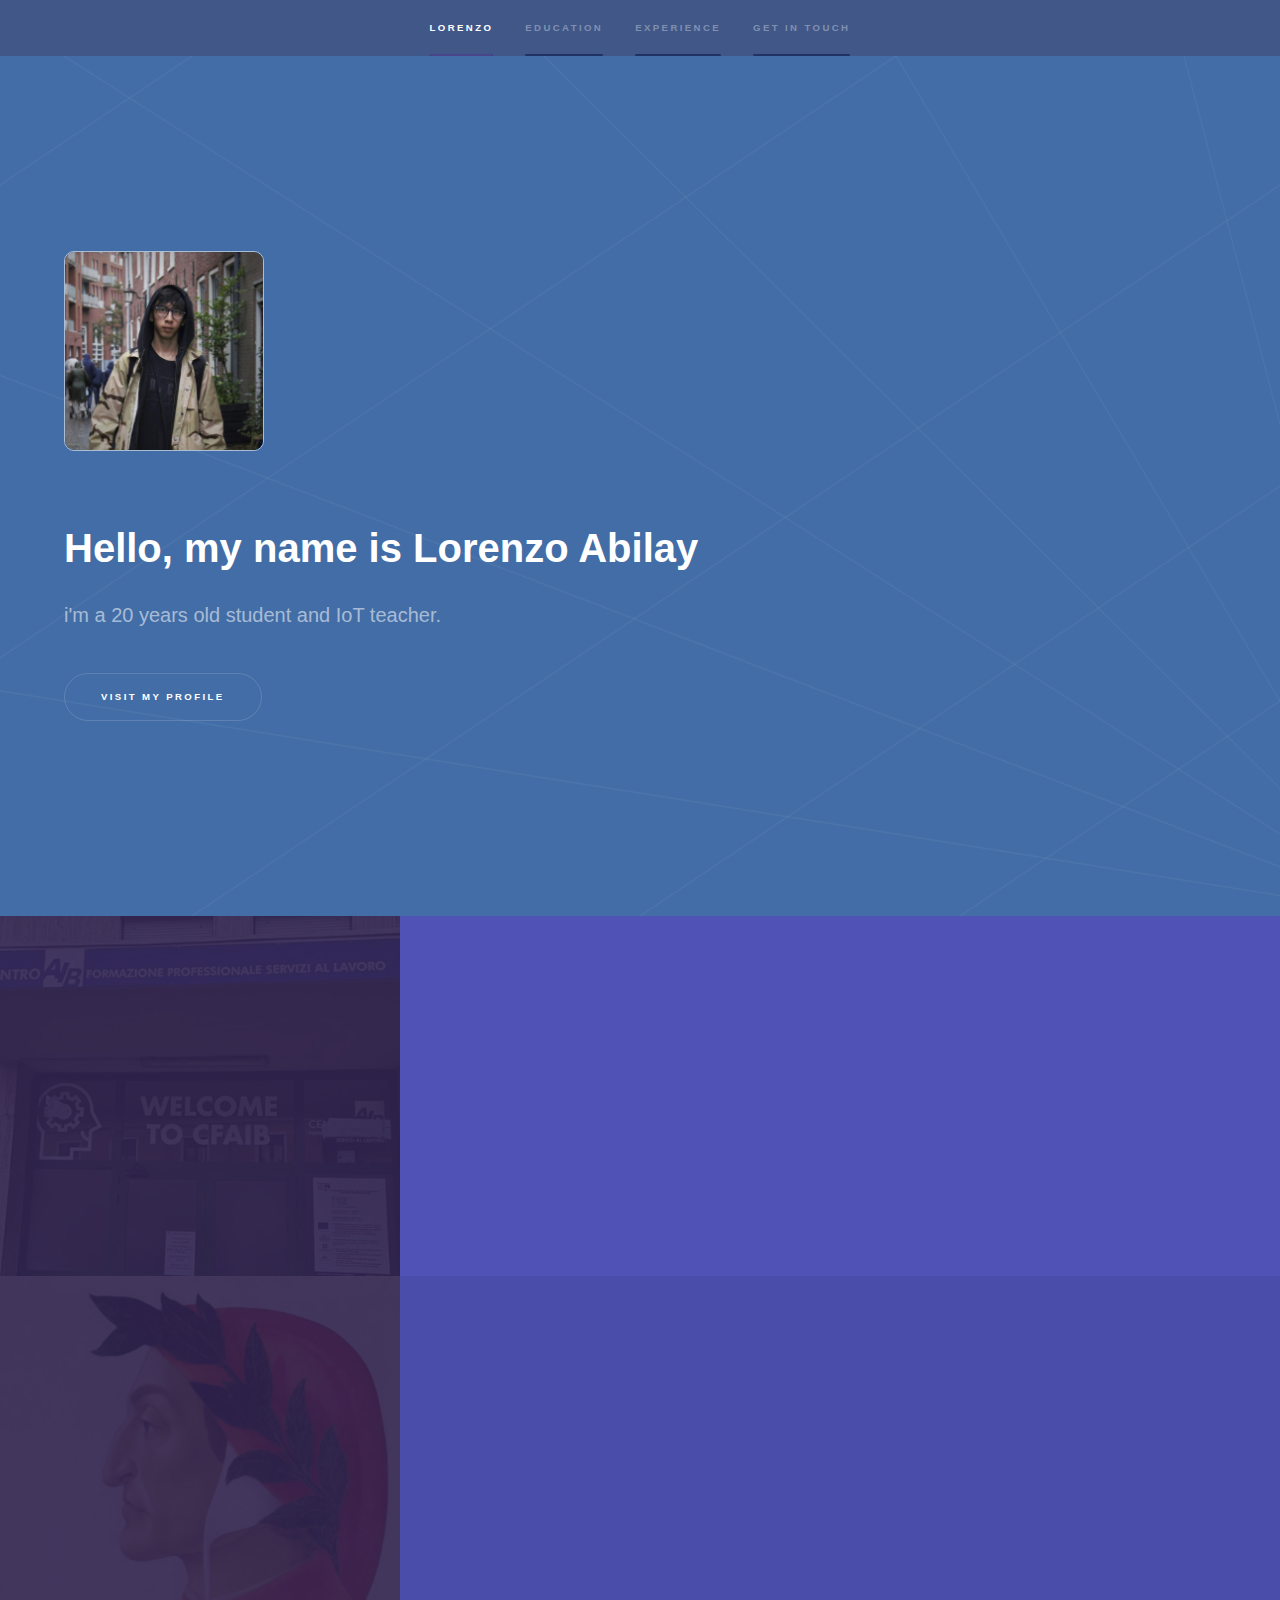
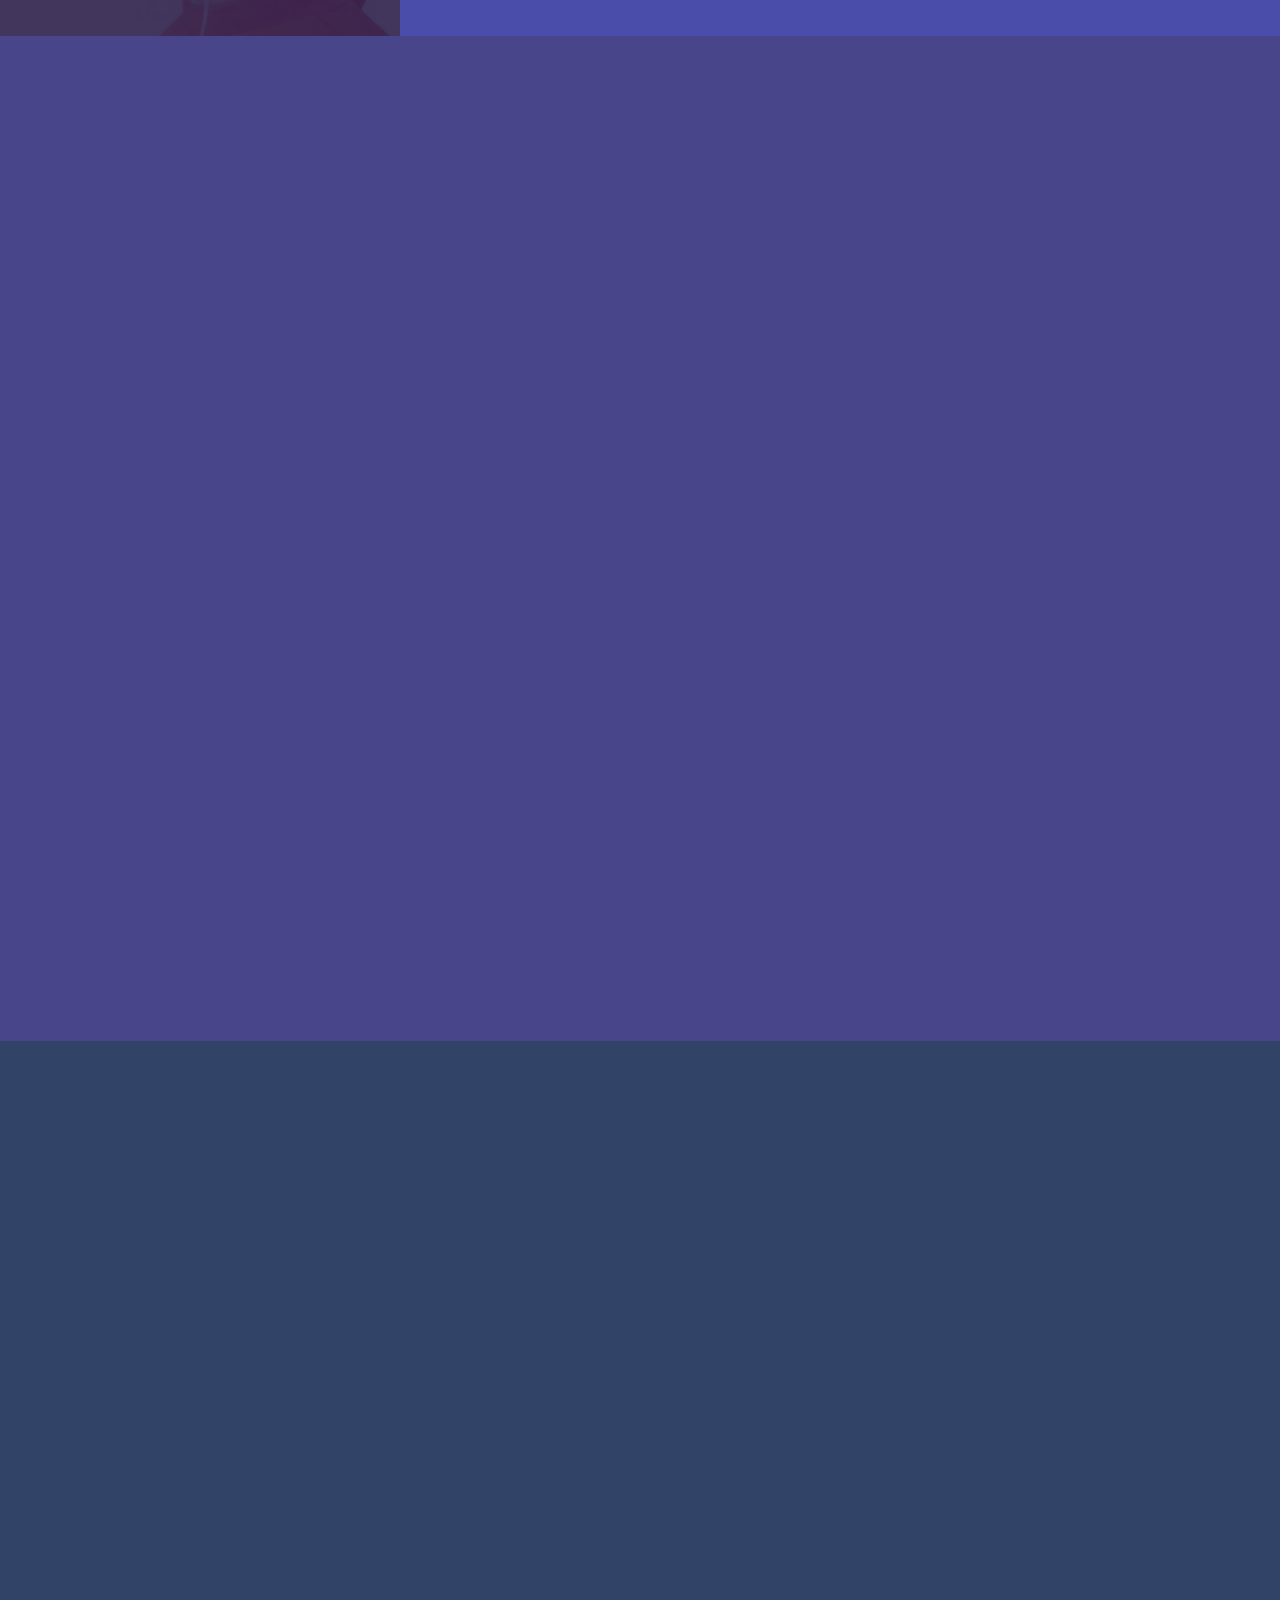
==== index.html @ 386b8bb3 "content & styling" ====
<!DOCTYPE HTML>
<!--
	Hyperspace by HTML5 UP
	html5up.net | @ajlkn
	Free for personal and commercial use under the CCA 3.0 license (html5up.net/license)
-->
<html>
	<head>
		<title>Portfolio - Lorenzo Abilay</title>
		<meta charset="utf-8" />
		<meta name="viewport" content="width=device-width, initial-scale=1, user-scalable=no" />
		<link rel="stylesheet" href="assets/css/main.css" />
		<noscript><link rel="stylesheet" href="assets/css/noscript.css" /></noscript>
	</head>
	<body class="is-preload">

		<!-- Sidebar -->
			<section id="sidebar">
				<div class="inner">
					<nav>
						<ul>
							<li><a href="#intro">lorenzo</a></li>
							<li><a href="#education">education</a></li>
							<li><a href="#experience">experience</a></li>
							<li><a href="#contact">Get in touch</a></li>
						</ul>
					</nav>
				</div>
			</section>

		<!-- Wrapper -->
			<div id="wrapper">

				<!-- Intro -->
					<section id="intro" class="wrapper style1 fullscreen fade-up">
						<div class="inner">
								<img id="propic"src="images/propic.jpg" alt="lorenzo-abilay-picture" height="200px"> 
							<h1>Hello, my name is Lorenzo Abilay</h1>
							<p>i'm a 20 years old student and IoT teacher.</p>
							<ul class="actions">
								<li><a href="#education" class="button scrolly">visit my profile</a></li>
							</ul>
						</div>
					</section>

				<!-- One -->
					<section id="education" class="wrapper style2 spotlights">
						<section>
							<a href="http://www.cfaib.it/" class="image"><img id="aib" src="images/aib.jpg" alt="lorenzo-abilay-aib" data-position="center center" /></a>
							<div class="content">
								<div class="inner">
									<h1>Centro Formazione AIB</h1>
									<h2>2016 - 2019, Ome (BS)</h2>
									<p>3 + 1 Years. Electronics, AutoCAD/Inventor, PLC Siemens S7 & LOGO!, Movicon HMI, Arduino, 3D Printing, Home Automation (KNX), maintenance of IT systems, Pneumatics </p>
								</div>
							</div>
						</section>
						<section>
							<a href="https://istdantealighieri.it/brescia/" class="image"><img src="images/dante.jpg" alt="lorenzo-abilay-highschool-2" data-position="top center" /></a>
							<div class="content">
								<div class="inner">
									<h1>ITI Baracca</h1>
									<h2>2019 - 2020, Brescia (BS)</h2>
									<p>5th year necessary to achieve the High School Diploma in a private institute, such as Dante Alighieri Academy</p>
								</div>
							</div>
						</section>
					</section>

				<!-- Two -->
					<section id="experience" class="wrapper style3 fade-up">
						<div class="inner">
							<h2>Working Experiences</h2>
							<p>I worked in multiple companies in the Industrial Automation field as an Intern. </p>
							<div class="features">
								<section id="exp-doss" >
									<div class="content">
										<div class="inner">
											<h1><a href="https://www.doss.it/en/">DOSS Visual Solutions</a></h1>
											<h3>October 2017 - Jaunary 2018, Erbusco (BS)</h3>
											<p>Visual Inspecting Machine wiring and first boot, VB6 coding, OMRON PLC Programming, Electric CAD Design</p>
										</div>
									</div>
								</section>
								<section>
									<div class="content">
										<div class="inner">
											<h1><a href="http://www.mizarautomazioni.it/index.html">Mizar Automazioni</a></h1>
											<h3>March 2019 - May 2019, Cazzago San Martino (BS)</h3>
											<p>Electric cabinet wiring, Electric CAD Design (SPAC), Siemens S7 Programming, FANUC NC First Configuration, Nunmeric Control and Electronic Assistance in Brescia</p>
										</div>
									</div>
								</section>
								<section>
									<div class="content">
										<div class="inner">
											<h1><a href="https://www.digitaluniversitas.com/the-mechanical-department/">Digital Universitas <br>Mechanical Department</a></h1>
											<h3>April 2021 - November 2021, Flero (BS)</h3>
											<p>Digital Transformation in the Mechanical Industry: ISO Programming, Presetting EZSet & Hoffmann, CMM Hexagon, Hoffmann CM, Hexagon WorkPlan, CAD - CAM SolidWorks, SolidCAM and EdgeCAM, Industry 4.0</p>
										</div>
									</div>
								</section>
								<section>
									<div class="content">
										<div class="inner">
											<h1> <a href="https://www.digitaluniversitas.com/master-dt/">Digital Universitas <br> DTM</a></h1>
											<h3>November 2021 - Present, Flero (BS)</h3>
											<p>Intern at Digital Universitas. I'm the person in charge of the headquarter in via Luigi Abbiati 14, Teacher (IoT and Arduino) but also a student. </p>
										</div>
									</div>
								</section>
							</div>

						</div>
					</section>

					<section id="contact" class="wrapper style4 fullscreen fade-up">
						<div class="inner">
							<h2>Get in touch</h2>
							<p>If you are interested in my profile please contact me!</p>
							<div class="split style1">
								<section>
									<ul class="contact">
										<li>
											<h3>Address</h3>
											<span>Via Don Lorenzo Rangoni, 1<br />
											Erbusco (BS)<br />
											Italy</span>
										</li>
										<li>
											<h3>Email</h3>
											<a href="mailto:lorenzo.abilay01@gmail.com">lorenzo.abilay01@gmail.com</a>
										</li>
										<li>
											<h3>Phone</h3>
											<a href="tel:+393888962552">+39 388 8962552</a>
										</li>
										<li>
											<h3>Social</h3>
											<ul class="icons">
												<li><a href="https://github.com/lawrentzoh" class="icon brands fa-github"><span class="label">GitHub</span></a></li>
												<li><a href="https://www.linkedin.com/in/lorenzo-abilay/" class="icon brands fa-linkedin-in"><span class="label">LinkedIn</span></a></li>
											</ul>
										</li>
									</ul>
								</section>
							</div>
						</div>
					</section>

			</div>

		<!-- Footer -->


		<!-- Scripts -->
			<script src="assets/js/jquery.min.js"></script>
			<script src="assets/js/jquery.scrollex.min.js"></script>
			<script src="assets/js/jquery.scrolly.min.js"></script>
			<script src="assets/js/browser.min.js"></script>
			<script src="assets/js/breakpoints.min.js"></script>
			<script src="assets/js/util.js"></script>
			<script src="assets/js/main.js"></script>

	</body>
</html>
---- assets/css/main.css ----
@import url(fontawesome-all.min.css);

/*
	Hyperspace by HTML5 UP
	html5up.net | @ajlkn
	Free for personal and commercial use under the CCA 3.0 license (html5up.net/license)
*/

html, body, div, span, applet, object,
iframe, h1, h2, h3, h4, h5, h6, p, blockquote,
pre, a, abbr, acronym, address, big, cite,
code, del, dfn, em, img, ins, kbd, q, s, samp,
small, strike, strong, sub, sup, tt, var, b,
u, i, center, dl, dt, dd, ol, ul, li, fieldset,
form, label, legend, table, caption, tbody,
tfoot, thead, tr, th, td, article, aside,
canvas, details, embed, figure, figcaption,
footer, header, hgroup, menu, nav, output, ruby,
section, summary, time, mark, audio, video {
	margin: 0;
	padding: 0;
	border: 0;
	font-size: 100%;
	font: inherit;
	vertical-align: baseline;}

article, aside, details, figcaption, figure,
footer, header, hgroup, menu, nav, section {
	display: block;}

body {
	line-height: 1;
}

h1{
	font-size: 2.5rem !important;
}
ol, ul {
	list-style: none;
}

blockquote, q {
	quotes: none;
}

	blockquote:before, blockquote:after, q:before, q:after {
		content: '';
		content: none;
	}

table {
	border-collapse: collapse;
	border-spacing: 0;
}

#propic {
	border: 1px solid;
	border-radius: 5%;
	border-color: (255, 255, 255, 0.15) !important;
	max-height: 200px;
}

body {
	-webkit-text-size-adjust: none;
}

mark {
	background-color: transparent;
	color: inherit;
}

input::-moz-focus-inner {
	border: 0;
	padding: 0;
}

input, select, textarea {
	-moz-appearance: none;
	-webkit-appearance: none;
	-ms-appearance: none;
	appearance: none;
}

/* Basic */

	@-ms-viewport {
		width: device-width;
	}

	body {
		-ms-overflow-style: scrollbar;
	}

	@media screen and (max-width: 480px) {

		html, body {
			min-width: 320px;
		}

	}

	html {
		box-sizing: border-box;
	}

	*, *:before, *:after {
		box-sizing: inherit;
	}

	body {
		background: #312450;
	}

		body.is-preload *, body.is-preload *:before, body.is-preload *:after {
			-moz-animation: none !important;
			-webkit-animation: none !important;
			-ms-animation: none !important;
			animation: none !important;
			-moz-transition: none !important;
			-webkit-transition: none !important;
			-ms-transition: none !important;
			transition: none !important;
		}

/* Type */

	body, input, select, textarea {
		color: rgba(255, 255, 255, 0.55);
		font-family: Arial, Helvetica, sans-serif;
		font-size: 16.5pt;
		font-weight: normal;
		line-height: 1.75;
	}

		@media screen and (max-width: 1680px) {

			body, input, select, textarea {
				font-size: 13pt;
			}

		}

		@media screen and (max-width: 1280px) {

			body, input, select, textarea {
				font-size: 12pt;
			}

		}

		@media screen and (max-width: 360px) {

			body, input, select, textarea {
				font-size: 11pt;
			}

		}

	a {
		-moz-transition: color 0.2s ease, border-bottom-color 0.2s ease;
		-webkit-transition: color 0.2s ease, border-bottom-color 0.2s ease;
		-ms-transition: color 0.2s ease, border-bottom-color 0.2s ease;
		transition: color 0.2s ease, border-bottom-color 0.2s ease;
		border-bottom: dotted 1px rgba(255, 255, 255, 0.35);
		color: inherit;
		text-decoration: none;
	}

		a:hover {
			border-bottom-color: transparent;
			color: #ffffff;
		}

	strong, b {
		color: #ffffff;
		font-weight: bold;
	}

	em, i {
		font-style: italic;
	}

	p {
		margin: 0 0 2em 0;
	}

	h1, h2, h3, h4, h5, h6 {
		color: #ffffff;
		font-weight: bold;
		line-height: 1.5;
		margin: 0 0 0.5em 0;
	}

		h1 a, h2 a, h3 a, h4 a, h5 a, h6 a {
			color: inherit;
			text-decoration: none;
		}

	h1 {
		font-size: 2.75em;
	}

		h1.major {
			margin: 0 0 1.3em 0;
			position: relative;
			padding-bottom: 0.35em;
		}

			h1.major:after {
				background-image: -moz-linear-gradient(to right, #5e42a6, #b74e91);
				background-image: -webkit-linear-gradient(to right, #5e42a6, #b74e91);
				background-image: -ms-linear-gradient(to right, #5e42a6, #b74e91);
				background-image: linear-gradient(to right, #5e42a6, #b74e91);
				-moz-transition: max-width 0.2s ease;
				-webkit-transition: max-width 0.2s ease;
				-ms-transition: max-width 0.2s ease;
				transition: max-width 0.2s ease;
				border-radius: 0.2em;
				bottom: 0;
				content: '';
				height: 0.05em;
				position: absolute;
				right: 0;
				width: 100%;
			}

	h2 {
		font-size: 1.75em;
	}

	h3 {
		font-size: 1.1em;
	}

	h4 {
		font-size: 1em;
	}

	h5 {
		font-size: 0.8em;
	}

	h6 {
		font-size: 0.6em;
	}

	@media screen and (max-width: 736px) {

		h1 {
			font-size: 2em;
		}

		h2 {
			font-size: 1.25em;
		}

		h3 {
			font-size: 1em;
		}

		h4 {
			font-size: 0.8em;
		}

		h5 {
			font-size: 0.6em;
		}

		h6 {
			font-size: 0.6em;
		}

	}

	sub {
		font-size: 0.8em;
		position: relative;
		top: 0.5em;
	}

	sup {
		font-size: 0.8em;
		position: relative;
		top: -0.5em;
	}

	blockquote {
		border-left: solid 4px rgba(255, 255, 255, 0.15);
		font-style: italic;
		margin: 0 0 2em 0;
		padding: 0.5em 0 0.5em 2em;
	}

	code {
		background: rgba(255, 255, 255, 0.05);
		border-radius: 0.25em;
		border: solid 1px rgba(255, 255, 255, 0.15);
		font-family: "Courier New", monospace;
		font-size: 0.9em;
		margin: 0 0.25em;
		padding: 0.25em 0.65em;
	}

	pre {
		-webkit-overflow-scrolling: touch;
		font-family: "Courier New", monospace;
		font-size: 0.9em;
		margin: 0 0 2em 0;
	}

		pre code {
			display: block;
			line-height: 1.75em;
			padding: 1em 1.5em;
			overflow-x: auto;
		}

	hr {
		border: 0;
		border-bottom: solid 1px rgba(255, 255, 255, 0.15);
		margin: 2em 0;
	}

		hr.major {
			margin: 3em 0;
		}

	.align-left {
		text-align: left;
	}

	.align-center {
		text-align: center;
	}

	.align-right {
		text-align: right;
	}

/* Row */

	.row {
		display: flex;
		flex-wrap: wrap;
		box-sizing: border-box;
		align-items: stretch;
	}

		.row > * {
			box-sizing: border-box;
		}

		.row.gtr-uniform > * > :last-child {
			margin-bottom: 0;
		}

		.row.aln-left {
			justify-content: flex-start;
		}

		.row.aln-center {
			justify-content: center;
		}

		.row.aln-right {
			justify-content: flex-end;
		}

		.row.aln-top {
			align-items: flex-start;
		}

		.row.aln-middle {
			align-items: center;
		}

		.row.aln-bottom {
			align-items: flex-end;
		}

		.row > .imp {
			order: -1;
		}

		.row > .col-1 {
			width: 8.33333%;
		}

		.row > .off-1 {
			margin-left: 8.33333%;
		}

		.row > .col-2 {
			width: 16.66667%;
		}

		.row > .off-2 {
			margin-left: 16.66667%;
		}

		.row > .col-3 {
			width: 25%;
		}

		.row > .off-3 {
			margin-left: 25%;
		}

		.row > .col-4 {
			width: 33.33333%;
		}

		.row > .off-4 {
			margin-left: 33.33333%;
		}

		.row > .col-5 {
			width: 41.66667%;
		}

		.row > .off-5 {
			margin-left: 41.66667%;
		}

		.row > .col-6 {
			width: 50%;
		}

		.row > .off-6 {
			margin-left: 50%;
		}

		.row > .col-7 {
			width: 58.33333%;
		}

		.row > .off-7 {
			margin-left: 58.33333%;
		}

		.row > .col-8 {
			width: 66.66667%;
		}

		.row > .off-8 {
			margin-left: 66.66667%;
		}

		.row > .col-9 {
			width: 75%;
		}

		.row > .off-9 {
			margin-left: 75%;
		}

		.row > .col-10 {
			width: 83.33333%;
		}

		.row > .off-10 {
			margin-left: 83.33333%;
		}

		.row > .col-11 {
			width: 91.66667%;
		}

		.row > .off-11 {
			margin-left: 91.66667%;
		}

		.row > .col-12 {
			width: 100%;
		}

		.row > .off-12 {
			margin-left: 100%;
		}

		.row.gtr-0 {
			margin-top: 0;
			margin-left: 0em;
		}

			.row.gtr-0 > * {
				padding: 0 0 0 0em;
			}

			.row.gtr-0.gtr-uniform {
				margin-top: 0em;
			}

				.row.gtr-0.gtr-uniform > * {
					padding-top: 0em;
				}

		.row.gtr-25 {
			margin-top: 0;
			margin-left: -0.375em;
		}

			.row.gtr-25 > * {
				padding: 0 0 0 0.375em;
			}

			.row.gtr-25.gtr-uniform {
				margin-top: -0.375em;
			}

				.row.gtr-25.gtr-uniform > * {
					padding-top: 0.375em;
				}

		.row.gtr-50 {
			margin-top: 0;
			margin-left: -0.75em;
		}

			.row.gtr-50 > * {
				padding: 0 0 0 0.75em;
			}

			.row.gtr-50.gtr-uniform {
				margin-top: -0.75em;
			}

				.row.gtr-50.gtr-uniform > * {
					padding-top: 0.75em;
				}

		.row {
			margin-top: 0;
			margin-left: -1.5em;
		}

			.row > * {
				padding: 0 0 0 1.5em;
			}

			.row.gtr-uniform {
				margin-top: -1.5em;
			}

				.row.gtr-uniform > * {
					padding-top: 1.5em;
				}

		.row.gtr-150 {
			margin-top: 0;
			margin-left: -2.25em;
		}

			.row.gtr-150 > * {
				padding: 0 0 0 2.25em;
			}

			.row.gtr-150.gtr-uniform {
				margin-top: -2.25em;
			}

				.row.gtr-150.gtr-uniform > * {
					padding-top: 2.25em;
				}

		.row.gtr-200 {
			margin-top: 0;
			margin-left: -3em;
		}

			.row.gtr-200 > * {
				padding: 0 0 0 3em;
			}

			.row.gtr-200.gtr-uniform {
				margin-top: -3em;
			}

				.row.gtr-200.gtr-uniform > * {
					padding-top: 3em;
				}

		@media screen and (max-width: 1680px) {

			.row {
				display: flex;
				flex-wrap: wrap;
				box-sizing: border-box;
				align-items: stretch;
			}

				.row > * {
					box-sizing: border-box;
				}

				.row.gtr-uniform > * > :last-child {
					margin-bottom: 0;
				}

				.row.aln-left {
					justify-content: flex-start;
				}

				.row.aln-center {
					justify-content: center;
				}

				.row.aln-right {
					justify-content: flex-end;
				}

				.row.aln-top {
					align-items: flex-start;
				}

				.row.aln-middle {
					align-items: center;
				}

				.row.aln-bottom {
					align-items: flex-end;
				}

				.row > .imp-xlarge {
					order: -1;
				}

				.row > .col-1-xlarge {
					width: 8.33333%;
				}

				.row > .off-1-xlarge {
					margin-left: 8.33333%;
				}

				.row > .col-2-xlarge {
					width: 16.66667%;
				}

				.row > .off-2-xlarge {
					margin-left: 16.66667%;
				}

				.row > .col-3-xlarge {
					width: 25%;
				}

				.row > .off-3-xlarge {
					margin-left: 25%;
				}

				.row > .col-4-xlarge {
					width: 33.33333%;
				}

				.row > .off-4-xlarge {
					margin-left: 33.33333%;
				}

				.row > .col-5-xlarge {
					width: 41.66667%;
				}

				.row > .off-5-xlarge {
					margin-left: 41.66667%;
				}

				.row > .col-6-xlarge {
					width: 50%;
				}

				.row > .off-6-xlarge {
					margin-left: 50%;
				}

				.row > .col-7-xlarge {
					width: 58.33333%;
				}

				.row > .off-7-xlarge {
					margin-left: 58.33333%;
				}

				.row > .col-8-xlarge {
					width: 66.66667%;
				}

				.row > .off-8-xlarge {
					margin-left: 66.66667%;
				}

				.row > .col-9-xlarge {
					width: 75%;
				}

				.row > .off-9-xlarge {
					margin-left: 75%;
				}

				.row > .col-10-xlarge {
					width: 83.33333%;
				}

				.row > .off-10-xlarge {
					margin-left: 83.33333%;
				}

				.row > .col-11-xlarge {
					width: 91.66667%;
				}

				.row > .off-11-xlarge {
					margin-left: 91.66667%;
				}

				.row > .col-12-xlarge {
					width: 100%;
				}

				.row > .off-12-xlarge {
					margin-left: 100%;
				}

				.row.gtr-0 {
					margin-top: 0;
					margin-left: 0em;
				}

					.row.gtr-0 > * {
						padding: 0 0 0 0em;
					}

					.row.gtr-0.gtr-uniform {
						margin-top: 0em;
					}

						.row.gtr-0.gtr-uniform > * {
							padding-top: 0em;
						}

				.row.gtr-25 {
					margin-top: 0;
					margin-left: -0.375em;
				}

					.row.gtr-25 > * {
						padding: 0 0 0 0.375em;
					}

					.row.gtr-25.gtr-uniform {
						margin-top: -0.375em;
					}

						.row.gtr-25.gtr-uniform > * {
							padding-top: 0.375em;
						}

				.row.gtr-50 {
					margin-top: 0;
					margin-left: -0.75em;
				}

					.row.gtr-50 > * {
						padding: 0 0 0 0.75em;
					}

					.row.gtr-50.gtr-uniform {
						margin-top: -0.75em;
					}

						.row.gtr-50.gtr-uniform > * {
							padding-top: 0.75em;
						}

				.row {
					margin-top: 0;
					margin-left: -1.5em;
				}

					.row > * {
						padding: 0 0 0 1.5em;
					}

					.row.gtr-uniform {
						margin-top: -1.5em;
					}

						.row.gtr-uniform > * {
							padding-top: 1.5em;
						}

				.row.gtr-150 {
					margin-top: 0;
					margin-left: -2.25em;
				}

					.row.gtr-150 > * {
						padding: 0 0 0 2.25em;
					}

					.row.gtr-150.gtr-uniform {
						margin-top: -2.25em;
					}

						.row.gtr-150.gtr-uniform > * {
							padding-top: 2.25em;
						}

				.row.gtr-200 {
					margin-top: 0;
					margin-left: -3em;
				}

					.row.gtr-200 > * {
						padding: 0 0 0 3em;
					}

					.row.gtr-200.gtr-uniform {
						margin-top: -3em;
					}

						.row.gtr-200.gtr-uniform > * {
							padding-top: 3em;
						}

		}

		@media screen and (max-width: 1280px) {

			.row {
				display: flex;
				flex-wrap: wrap;
				box-sizing: border-box;
				align-items: stretch;
			}

				.row > * {
					box-sizing: border-box;
				}

				.row.gtr-uniform > * > :last-child {
					margin-bottom: 0;
				}

				.row.aln-left {
					justify-content: flex-start;
				}

				.row.aln-center {
					justify-content: center;
				}

				.row.aln-right {
					justify-content: flex-end;
				}

				.row.aln-top {
					align-items: flex-start;
				}

				.row.aln-middle {
					align-items: center;
				}

				.row.aln-bottom {
					align-items: flex-end;
				}

				.row > .imp-large {
					order: -1;
				}

				.row > .col-1-large {
					width: 8.33333%;
				}

				.row > .off-1-large {
					margin-left: 8.33333%;
				}

				.row > .col-2-large {
					width: 16.66667%;
				}

				.row > .off-2-large {
					margin-left: 16.66667%;
				}

				.row > .col-3-large {
					width: 25%;
				}

				.row > .off-3-large {
					margin-left: 25%;
				}

				.row > .col-4-large {
					width: 33.33333%;
				}

				.row > .off-4-large {
					margin-left: 33.33333%;
				}

				.row > .col-5-large {
					width: 41.66667%;
				}

				.row > .off-5-large {
					margin-left: 41.66667%;
				}

				.row > .col-6-large {
					width: 50%;
				}

				.row > .off-6-large {
					margin-left: 50%;
				}

				.row > .col-7-large {
					width: 58.33333%;
				}

				.row > .off-7-large {
					margin-left: 58.33333%;
				}

				.row > .col-8-large {
					width: 66.66667%;
				}

				.row > .off-8-large {
					margin-left: 66.66667%;
				}

				.row > .col-9-large {
					width: 75%;
				}

				.row > .off-9-large {
					margin-left: 75%;
				}

				.row > .col-10-large {
					width: 83.33333%;
				}

				.row > .off-10-large {
					margin-left: 83.33333%;
				}

				.row > .col-11-large {
					width: 91.66667%;
				}

				.row > .off-11-large {
					margin-left: 91.66667%;
				}

				.row > .col-12-large {
					width: 100%;
				}

				.row > .off-12-large {
					margin-left: 100%;
				}

				.row.gtr-0 {
					margin-top: 0;
					margin-left: 0em;
				}

					.row.gtr-0 > * {
						padding: 0 0 0 0em;
					}

					.row.gtr-0.gtr-uniform {
						margin-top: 0em;
					}

						.row.gtr-0.gtr-uniform > * {
							padding-top: 0em;
						}

				.row.gtr-25 {
					margin-top: 0;
					margin-left: -0.375em;
				}

					.row.gtr-25 > * {
						padding: 0 0 0 0.375em;
					}

					.row.gtr-25.gtr-uniform {
						margin-top: -0.375em;
					}

						.row.gtr-25.gtr-uniform > * {
							padding-top: 0.375em;
						}

				.row.gtr-50 {
					margin-top: 0;
					margin-left: -0.75em;
				}

					.row.gtr-50 > * {
						padding: 0 0 0 0.75em;
					}

					.row.gtr-50.gtr-uniform {
						margin-top: -0.75em;
					}

						.row.gtr-50.gtr-uniform > * {
							padding-top: 0.75em;
						}

				.row {
					margin-top: 0;
					margin-left: -1.5em;
				}

					.row > * {
						padding: 0 0 0 1.5em;
					}

					.row.gtr-uniform {
						margin-top: -1.5em;
					}

						.row.gtr-uniform > * {
							padding-top: 1.5em;
						}

				.row.gtr-150 {
					margin-top: 0;
					margin-left: -2.25em;
				}

					.row.gtr-150 > * {
						padding: 0 0 0 2.25em;
					}

					.row.gtr-150.gtr-uniform {
						margin-top: -2.25em;
					}

						.row.gtr-150.gtr-uniform > * {
							padding-top: 2.25em;
						}

				.row.gtr-200 {
					margin-top: 0;
					margin-left: -3em;
				}

					.row.gtr-200 > * {
						padding: 0 0 0 3em;
					}

					.row.gtr-200.gtr-uniform {
						margin-top: -3em;
					}

						.row.gtr-200.gtr-uniform > * {
							padding-top: 3em;
						}

		}

		@media screen and (max-width: 980px) {

			.row {
				display: flex;
				flex-wrap: wrap;
				box-sizing: border-box;
				align-items: stretch;
			}

				.row > * {
					box-sizing: border-box;
				}

				.row.gtr-uniform > * > :last-child {
					margin-bottom: 0;
				}

				.row.aln-left {
					justify-content: flex-start;
				}

				.row.aln-center {
					justify-content: center;
				}

				.row.aln-right {
					justify-content: flex-end;
				}

				.row.aln-top {
					align-items: flex-start;
				}

				.row.aln-middle {
					align-items: center;
				}

				.row.aln-bottom {
					align-items: flex-end;
				}

				.row > .imp-medium {
					order: -1;
				}

				.row > .col-1-medium {
					width: 8.33333%;
				}

				.row > .off-1-medium {
					margin-left: 8.33333%;
				}

				.row > .col-2-medium {
					width: 16.66667%;
				}

				.row > .off-2-medium {
					margin-left: 16.66667%;
				}

				.row > .col-3-medium {
					width: 25%;
				}

				.row > .off-3-medium {
					margin-left: 25%;
				}

				.row > .col-4-medium {
					width: 33.33333%;
				}

				.row > .off-4-medium {
					margin-left: 33.33333%;
				}

				.row > .col-5-medium {
					width: 41.66667%;
				}

				.row > .off-5-medium {
					margin-left: 41.66667%;
				}

				.row > .col-6-medium {
					width: 50%;
				}

				.row > .off-6-medium {
					margin-left: 50%;
				}

				.row > .col-7-medium {
					width: 58.33333%;
				}

				.row > .off-7-medium {
					margin-left: 58.33333%;
				}

				.row > .col-8-medium {
					width: 66.66667%;
				}

				.row > .off-8-medium {
					margin-left: 66.66667%;
				}

				.row > .col-9-medium {
					width: 75%;
				}

				.row > .off-9-medium {
					margin-left: 75%;
				}

				.row > .col-10-medium {
					width: 83.33333%;
				}

				.row > .off-10-medium {
					margin-left: 83.33333%;
				}

				.row > .col-11-medium {
					width: 91.66667%;
				}

				.row > .off-11-medium {
					margin-left: 91.66667%;
				}

				.row > .col-12-medium {
					width: 100%;
				}

				.row > .off-12-medium {
					margin-left: 100%;
				}

				.row.gtr-0 {
					margin-top: 0;
					margin-left: 0em;
				}

					.row.gtr-0 > * {
						padding: 0 0 0 0em;
					}

					.row.gtr-0.gtr-uniform {
						margin-top: 0em;
					}

						.row.gtr-0.gtr-uniform > * {
							padding-top: 0em;
						}

				.row.gtr-25 {
					margin-top: 0;
					margin-left: -0.375em;
				}

					.row.gtr-25 > * {
						padding: 0 0 0 0.375em;
					}

					.row.gtr-25.gtr-uniform {
						margin-top: -0.375em;
					}

						.row.gtr-25.gtr-uniform > * {
							padding-top: 0.375em;
						}

				.row.gtr-50 {
					margin-top: 0;
					margin-left: -0.75em;
				}

					.row.gtr-50 > * {
						padding: 0 0 0 0.75em;
					}

					.row.gtr-50.gtr-uniform {
						margin-top: -0.75em;
					}

						.row.gtr-50.gtr-uniform > * {
							padding-top: 0.75em;
						}

				.row {
					margin-top: 0;
					margin-left: -1.5em;
				}

					.row > * {
						padding: 0 0 0 1.5em;
					}

					.row.gtr-uniform {
						margin-top: -1.5em;
					}

						.row.gtr-uniform > * {
							padding-top: 1.5em;
						}

				.row.gtr-150 {
					margin-top: 0;
					margin-left: -2.25em;
				}

					.row.gtr-150 > * {
						padding: 0 0 0 2.25em;
					}

					.row.gtr-150.gtr-uniform {
						margin-top: -2.25em;
					}

						.row.gtr-150.gtr-uniform > * {
							padding-top: 2.25em;
						}

				.row.gtr-200 {
					margin-top: 0;
					margin-left: -3em;
				}

					.row.gtr-200 > * {
						padding: 0 0 0 3em;
					}

					.row.gtr-200.gtr-uniform {
						margin-top: -3em;
					}

						.row.gtr-200.gtr-uniform > * {
							padding-top: 3em;
						}

		}

		@media screen and (max-width: 736px) {

			.row {
				display: flex;
				flex-wrap: wrap;
				box-sizing: border-box;
				align-items: stretch;
			}

				.row > * {
					box-sizing: border-box;
				}

				.row.gtr-uniform > * > :last-child {
					margin-bottom: 0;
				}

				.row.aln-left {
					justify-content: flex-start;
				}

				.row.aln-center {
					justify-content: center;
				}

				.row.aln-right {
					justify-content: flex-end;
				}

				.row.aln-top {
					align-items: flex-start;
				}

				.row.aln-middle {
					align-items: center;
				}

				.row.aln-bottom {
					align-items: flex-end;
				}

				.row > .imp-small {
					order: -1;
				}

				.row > .col-1-small {
					width: 8.33333%;
				}

				.row > .off-1-small {
					margin-left: 8.33333%;
				}

				.row > .col-2-small {
					width: 16.66667%;
				}

				.row > .off-2-small {
					margin-left: 16.66667%;
				}

				.row > .col-3-small {
					width: 25%;
				}

				.row > .off-3-small {
					margin-left: 25%;
				}

				.row > .col-4-small {
					width: 33.33333%;
				}

				.row > .off-4-small {
					margin-left: 33.33333%;
				}

				.row > .col-5-small {
					width: 41.66667%;
				}

				.row > .off-5-small {
					margin-left: 41.66667%;
				}

				.row > .col-6-small {
					width: 50%;
				}

				.row > .off-6-small {
					margin-left: 50%;
				}

				.row > .col-7-small {
					width: 58.33333%;
				}

				.row > .off-7-small {
					margin-left: 58.33333%;
				}

				.row > .col-8-small {
					width: 66.66667%;
				}

				.row > .off-8-small {
					margin-left: 66.66667%;
				}

				.row > .col-9-small {
					width: 75%;
				}

				.row > .off-9-small {
					margin-left: 75%;
				}

				.row > .col-10-small {
					width: 83.33333%;
				}

				.row > .off-10-small {
					margin-left: 83.33333%;
				}

				.row > .col-11-small {
					width: 91.66667%;
				}

				.row > .off-11-small {
					margin-left: 91.66667%;
				}

				.row > .col-12-small {
					width: 100%;
				}

				.row > .off-12-small {
					margin-left: 100%;
				}

				.row.gtr-0 {
					margin-top: 0;
					margin-left: 0em;
				}

					.row.gtr-0 > * {
						padding: 0 0 0 0em;
					}

					.row.gtr-0.gtr-uniform {
						margin-top: 0em;
					}

						.row.gtr-0.gtr-uniform > * {
							padding-top: 0em;
						}

				.row.gtr-25 {
					margin-top: 0;
					margin-left: -0.375em;
				}

					.row.gtr-25 > * {
						padding: 0 0 0 0.375em;
					}

					.row.gtr-25.gtr-uniform {
						margin-top: -0.375em;
					}

						.row.gtr-25.gtr-uniform > * {
							padding-top: 0.375em;
						}

				.row.gtr-50 {
					margin-top: 0;
					margin-left: -0.75em;
				}

					.row.gtr-50 > * {
						padding: 0 0 0 0.75em;
					}

					.row.gtr-50.gtr-uniform {
						margin-top: -0.75em;
					}

						.row.gtr-50.gtr-uniform > * {
							padding-top: 0.75em;
						}

				.row {
					margin-top: 0;
					margin-left: -1.5em;
				}

					.row > * {
						padding: 0 0 0 1.5em;
					}

					.row.gtr-uniform {
						margin-top: -1.5em;
					}

						.row.gtr-uniform > * {
							padding-top: 1.5em;
						}

				.row.gtr-150 {
					margin-top: 0;
					margin-left: -2.25em;
				}

					.row.gtr-150 > * {
						padding: 0 0 0 2.25em;
					}

					.row.gtr-150.gtr-uniform {
						margin-top: -2.25em;
					}

						.row.gtr-150.gtr-uniform > * {
							padding-top: 2.25em;
						}

				.row.gtr-200 {
					margin-top: 0;
					margin-left: -3em;
				}

					.row.gtr-200 > * {
						padding: 0 0 0 3em;
					}

					.row.gtr-200.gtr-uniform {
						margin-top: -3em;
					}

						.row.gtr-200.gtr-uniform > * {
							padding-top: 3em;
						}

		}

		@media screen and (max-width: 480px) {

			.row {
				display: flex;
				flex-wrap: wrap;
				box-sizing: border-box;
				align-items: stretch;
			}

				.row > * {
					box-sizing: border-box;
				}

				.row.gtr-uniform > * > :last-child {
					margin-bottom: 0;
				}

				.row.aln-left {
					justify-content: flex-start;
				}

				.row.aln-center {
					justify-content: center;
				}

				.row.aln-right {
					justify-content: flex-end;
				}

				.row.aln-top {
					align-items: flex-start;
				}

				.row.aln-middle {
					align-items: center;
				}

				.row.aln-bottom {
					align-items: flex-end;
				}

				.row > .imp-xsmall {
					order: -1;
				}

				.row > .col-1-xsmall {
					width: 8.33333%;
				}

				.row > .off-1-xsmall {
					margin-left: 8.33333%;
				}

				.row > .col-2-xsmall {
					width: 16.66667%;
				}

				.row > .off-2-xsmall {
					margin-left: 16.66667%;
				}

				.row > .col-3-xsmall {
					width: 25%;
				}

				.row > .off-3-xsmall {
					margin-left: 25%;
				}

				.row > .col-4-xsmall {
					width: 33.33333%;
				}

				.row > .off-4-xsmall {
					margin-left: 33.33333%;
				}

				.row > .col-5-xsmall {
					width: 41.66667%;
				}

				.row > .off-5-xsmall {
					margin-left: 41.66667%;
				}

				.row > .col-6-xsmall {
					width: 50%;
				}

				.row > .off-6-xsmall {
					margin-left: 50%;
				}

				.row > .col-7-xsmall {
					width: 58.33333%;
				}

				.row > .off-7-xsmall {
					margin-left: 58.33333%;
				}

				.row > .col-8-xsmall {
					width: 66.66667%;
				}

				.row > .off-8-xsmall {
					margin-left: 66.66667%;
				}

				.row > .col-9-xsmall {
					width: 75%;
				}

				.row > .off-9-xsmall {
					margin-left: 75%;
				}

				.row > .col-10-xsmall {
					width: 83.33333%;
				}

				.row > .off-10-xsmall {
					margin-left: 83.33333%;
				}

				.row > .col-11-xsmall {
					width: 91.66667%;
				}

				.row > .off-11-xsmall {
					margin-left: 91.66667%;
				}

				.row > .col-12-xsmall {
					width: 100%;
				}

				.row > .off-12-xsmall {
					margin-left: 100%;
				}

				.row.gtr-0 {
					margin-top: 0;
					margin-left: 0em;
				}

					.row.gtr-0 > * {
						padding: 0 0 0 0em;
					}

					.row.gtr-0.gtr-uniform {
						margin-top: 0em;
					}

						.row.gtr-0.gtr-uniform > * {
							padding-top: 0em;
						}

				.row.gtr-25 {
					margin-top: 0;
					margin-left: -0.375em;
				}

					.row.gtr-25 > * {
						padding: 0 0 0 0.375em;
					}

					.row.gtr-25.gtr-uniform {
						margin-top: -0.375em;
					}

						.row.gtr-25.gtr-uniform > * {
							padding-top: 0.375em;
						}

				.row.gtr-50 {
					margin-top: 0;
					margin-left: -0.75em;
				}

					.row.gtr-50 > * {
						padding: 0 0 0 0.75em;
					}

					.row.gtr-50.gtr-uniform {
						margin-top: -0.75em;
					}

						.row.gtr-50.gtr-uniform > * {
							padding-top: 0.75em;
						}

				.row {
					margin-top: 0;
					margin-left: -1.5em;
				}

					.row > * {
						padding: 0 0 0 1.5em;
					}

					.row.gtr-uniform {
						margin-top: -1.5em;
					}

						.row.gtr-uniform > * {
							padding-top: 1.5em;
						}

				.row.gtr-150 {
					margin-top: 0;
					margin-left: -2.25em;
				}

					.row.gtr-150 > * {
						padding: 0 0 0 2.25em;
					}

					.row.gtr-150.gtr-uniform {
						margin-top: -2.25em;
					}

						.row.gtr-150.gtr-uniform > * {
							padding-top: 2.25em;
						}

				.row.gtr-200 {
					margin-top: 0;
					margin-left: -3em;
				}

					.row.gtr-200 > * {
						padding: 0 0 0 3em;
					}

					.row.gtr-200.gtr-uniform {
						margin-top: -3em;
					}

						.row.gtr-200.gtr-uniform > * {
							padding-top: 3em;
						}

		}

/* Box */

	.box {
		border-radius: 0.25em;
		border: solid 1px rgba(255, 255, 255, 0.15);
		margin-bottom: 2em;
		padding: 1.5em;
	}

		.box > :last-child,
		.box > :last-child > :last-child,
		.box > :last-child > :last-child > :last-child {
			margin-bottom: 0;
		}

		.box.alt {
			border: 0;
			border-radius: 0;
			padding: 0;
		}

/* Button */

	input[type="submit"],
	input[type="reset"],
	input[type="button"],
	button,
	.button {
		-moz-appearance: none;
		-webkit-appearance: none;
		-ms-appearance: none;
		appearance: none;
		-moz-transition: border-color 0.2s ease;
		-webkit-transition: border-color 0.2s ease;
		-ms-transition: border-color 0.2s ease;
		transition: border-color 0.2s ease;
		background-color: transparent;
		border: solid 1px !important;
		border-color: rgba(255, 255, 255, 0.15) !important;
		border-radius: 3em;
		color: #ffffff !important;
		cursor: pointer;
		display: inline-block;
		font-size: 0.6em;
		font-weight: bold;
		height: calc(4.75em + 2px);
		letter-spacing: 0.25em;
		line-height: 4.75em;
		outline: 0;
		padding: 0 3.75em;
		position: relative;
		text-align: center;
		text-decoration: none;
		text-transform: uppercase;
		white-space: nowrap;
	}

		input[type="submit"]:after,
		input[type="reset"]:after,
		input[type="button"]:after,
		button:after,
		.button:after {
			-moz-transform: scale(0.25);
			-webkit-transform: scale(0.25);
			-ms-transform: scale(0.25);
			transform: scale(0.25);
			pointer-events: none;
			-moz-transition: opacity 0.2s ease, -moz-transform 0.2s ease;
			-webkit-transition: opacity 0.2s ease, -webkit-transform 0.2s ease;
			-ms-transition: opacity 0.2s ease, -ms-transform 0.2s ease;
			transition: opacity 0.2s ease, transform 0.2s ease;
			background: #ffffff;
			border-radius: 3em;
			content: '';
			height: 100%;
			left: 0;
			opacity: 0;
			position: absolute;
			top: 0;
			width: 100%;
		}

		input[type="submit"].icon:before,
		input[type="reset"].icon:before,
		input[type="button"].icon:before,
		button.icon:before,
		.button.icon:before {
			margin-right: 0.75em;
		}

		input[type="submit"].fit,
		input[type="reset"].fit,
		input[type="button"].fit,
		button.fit,
		.button.fit {
			width: 100%;
		}

		input[type="submit"].small,
		input[type="reset"].small,
		input[type="button"].small,
		button.small,
		.button.small {
			font-size: 0.4em;
		}

		input[type="submit"].large,
		input[type="reset"].large,
		input[type="button"].large,
		button.large,
		.button.large {
			font-size: 0.8em;
		}

		input[type="submit"].primary,
		input[type="reset"].primary,
		input[type="button"].primary,
		button.primary,
		.button.primary {
			background-color: #ffffff;
			color: #312450 !important;
		}

			input[type="submit"].primary:after,
			input[type="reset"].primary:after,
			input[type="button"].primary:after,
			button.primary:after,
			.button.primary:after {
				display: none;
			}

		input[type="submit"].disabled, input[type="submit"]:disabled,
		input[type="reset"].disabled,
		input[type="reset"]:disabled,
		input[type="button"].disabled,
		input[type="button"]:disabled,
		button.disabled,
		button:disabled,
		.button.disabled,
		.button:disabled {
			cursor: default;
			opacity: 0.5;
			pointer-events: none;
		}

		input[type="submit"]:hover,
		input[type="reset"]:hover,
		input[type="button"]:hover,
		button:hover,
		.button:hover {
			border-color: rgba(255, 255, 255, 0.55) !important;
		}

			input[type="submit"]:hover:after,
			input[type="reset"]:hover:after,
			input[type="button"]:hover:after,
			button:hover:after,
			.button:hover:after {
				opacity: 0.05;
				-moz-transform: scale(1);
				-webkit-transform: scale(1);
				-ms-transform: scale(1);
				transform: scale(1);
			}

			input[type="submit"]:hover:active,
			input[type="reset"]:hover:active,
			input[type="button"]:hover:active,
			button:hover:active,
			.button:hover:active {
				border-color: #ffffff !important;
			}

				input[type="submit"]:hover:active:after,
				input[type="reset"]:hover:active:after,
				input[type="button"]:hover:active:after,
				button:hover:active:after,
				.button:hover:active:after {
					opacity: 0.1;
				}

/* Features */

	.features {
		display: -moz-flex;
		display: -webkit-flex;
		display: -ms-flex;
		display: flex;
		-moz-flex-wrap: wrap;
		-webkit-flex-wrap: wrap;
		-ms-flex-wrap: wrap;
		flex-wrap: wrap;
		border-radius: 0.25em;
		border: solid 1px rgba(255, 255, 255, 0.15);
		background: rgba(255, 255, 255, 0.05);
		margin: 0 0 2em 0;
	}

		.features section {
			padding: 3.5em 3em 3em 3.5em ;
			width: 50%;
			border-top: solid 1px rgba(255, 255, 255, 0.15);
			position: relative;
		}

			.features section:nth-child(-n + 2) {
				border-top-width: 0;
			}

			.features section:nth-child(2n) {
				border-left: solid 1px rgba(255, 255, 255, 0.15);
			}

			.features section .icon {
				-moz-transition: opacity 0.5s ease, -moz-transform 0.5s ease;
				-webkit-transition: opacity 0.5s ease, -webkit-transform 0.5s ease;
				-ms-transition: opacity 0.5s ease, -ms-transform 0.5s ease;
				transition: opacity 0.5s ease, transform 0.5s ease;
				-moz-transition-delay: 1s;
				-webkit-transition-delay: 1s;
				-ms-transition-delay: 1s;
				transition-delay: 1s;
				-moz-transform: scale(1);
				-webkit-transform: scale(1);
				-ms-transform: scale(1);
				transform: scale(1);
				position: absolute;
				left: 3em;
				top: 3em;
				opacity: 1;
			}

			.features section:nth-child(1) .icon {
				-moz-transition-delay: 0.15s;
				-webkit-transition-delay: 0.15s;
				-ms-transition-delay: 0.15s;
				transition-delay: 0.15s;
			}

			.features section:nth-child(2) .icon {
				-moz-transition-delay: 0.3s;
				-webkit-transition-delay: 0.3s;
				-ms-transition-delay: 0.3s;
				transition-delay: 0.3s;
			}

			.features section:nth-child(3) .icon {
				-moz-transition-delay: 0.45s;
				-webkit-transition-delay: 0.45s;
				-ms-transition-delay: 0.45s;
				transition-delay: 0.45s;
			}

			.features section:nth-child(4) .icon {
				-moz-transition-delay: 0.6s;
				-webkit-transition-delay: 0.6s;
				-ms-transition-delay: 0.6s;
				transition-delay: 0.6s;
			}

			.features section:nth-child(5) .icon {
				-moz-transition-delay: 0.75s;
				-webkit-transition-delay: 0.75s;
				-ms-transition-delay: 0.75s;
				transition-delay: 0.75s;
			}

			.features section:nth-child(6) .icon {
				-moz-transition-delay: 0.9s;
				-webkit-transition-delay: 0.9s;
				-ms-transition-delay: 0.9s;
				transition-delay: 0.9s;
			}

			.features section:nth-child(7) .icon {
				-moz-transition-delay: 1.05s;
				-webkit-transition-delay: 1.05s;
				-ms-transition-delay: 1.05s;
				transition-delay: 1.05s;
			}

			.features section:nth-child(8) .icon {
				-moz-transition-delay: 1.2s;
				-webkit-transition-delay: 1.2s;
				-ms-transition-delay: 1.2s;
				transition-delay: 1.2s;
			}

			.features section:nth-child(9) .icon {
				-moz-transition-delay: 1.35s;
				-webkit-transition-delay: 1.35s;
				-ms-transition-delay: 1.35s;
				transition-delay: 1.35s;
			}

			.features section:nth-child(10) .icon {
				-moz-transition-delay: 1.5s;
				-webkit-transition-delay: 1.5s;
				-ms-transition-delay: 1.5s;
				transition-delay: 1.5s;
			}

			.features section:nth-child(11) .icon {
				-moz-transition-delay: 1.65s;
				-webkit-transition-delay: 1.65s;
				-ms-transition-delay: 1.65s;
				transition-delay: 1.65s;
			}

			.features section:nth-child(12) .icon {
				-moz-transition-delay: 1.8s;
				-webkit-transition-delay: 1.8s;
				-ms-transition-delay: 1.8s;
				transition-delay: 1.8s;
			}

			.features section:nth-child(13) .icon {
				-moz-transition-delay: 1.95s;
				-webkit-transition-delay: 1.95s;
				-ms-transition-delay: 1.95s;
				transition-delay: 1.95s;
			}

			.features section:nth-child(14) .icon {
				-moz-transition-delay: 2.1s;
				-webkit-transition-delay: 2.1s;
				-ms-transition-delay: 2.1s;
				transition-delay: 2.1s;
			}

			.features section:nth-child(15) .icon {
				-moz-transition-delay: 2.25s;
				-webkit-transition-delay: 2.25s;
				-ms-transition-delay: 2.25s;
				transition-delay: 2.25s;
			}

			.features section:nth-child(16) .icon {
				-moz-transition-delay: 2.4s;
				-webkit-transition-delay: 2.4s;
				-ms-transition-delay: 2.4s;
				transition-delay: 2.4s;
			}

			.features section:nth-child(17) .icon {
				-moz-transition-delay: 2.55s;
				-webkit-transition-delay: 2.55s;
				-ms-transition-delay: 2.55s;
				transition-delay: 2.55s;
			}

			.features section:nth-child(18) .icon {
				-moz-transition-delay: 2.7s;
				-webkit-transition-delay: 2.7s;
				-ms-transition-delay: 2.7s;
				transition-delay: 2.7s;
			}

			.features section:nth-child(19) .icon {
				-moz-transition-delay: 2.85s;
				-webkit-transition-delay: 2.85s;
				-ms-transition-delay: 2.85s;
				transition-delay: 2.85s;
			}

			.features section:nth-child(20) .icon {
				-moz-transition-delay: 3s;
				-webkit-transition-delay: 3s;
				-ms-transition-delay: 3s;
				transition-delay: 3s;
			}

		.features.inactive section .icon {
			-moz-transform: scale(0.5);
			-webkit-transform: scale(0.5);
			-ms-transform: scale(0.5);
			transform: scale(0.5);
			opacity: 0;
		}

		@media screen and (max-width: 980px) {

			.features {
				display: block;
			}

				.features section {
					border-top-width: 1px !important;
					border-left-width: 0 !important;
					width: 100%;
				}

					.features section:first-child {
						border-top-width: 0 !important;
					}

		}

		@media screen and (max-width: 736px) {

			.features section {
				padding: 2.5em 2em 2em 2.5em ;
			}

				.features section .icon {
					left: 1.5em;
					top: 2em;
				}

		}

		@media screen and (max-width: 480px) {

			.features section {
				padding: 2em 1.5em 0.1em 1.5em ;
			}

				.features section .icon {
					left: 0;
					position: relative;
					top: 0;
				}

		}

/* Form */

	form {
		margin: 0 0 2em 0;
	}

		form > :last-child {
			margin-bottom: 0;
		}

		form > .fields {
			display: -moz-flex;
			display: -webkit-flex;
			display: -ms-flex;
			display: flex;
			-moz-flex-wrap: wrap;
			-webkit-flex-wrap: wrap;
			-ms-flex-wrap: wrap;
			flex-wrap: wrap;
			width: calc(100% + 3em);
			margin: -1.5em 0 2em -1.5em;
		}

			form > .fields > .field {
				-moz-flex-grow: 0;
				-webkit-flex-grow: 0;
				-ms-flex-grow: 0;
				flex-grow: 0;
				-moz-flex-shrink: 0;
				-webkit-flex-shrink: 0;
				-ms-flex-shrink: 0;
				flex-shrink: 0;
				padding: 1.5em 0 0 1.5em;
				width: calc(100% - 1.5em);
			}

				form > .fields > .field.half {
					width: calc(50% - 0.75em);
				}

				form > .fields > .field.third {
					width: calc(100%/3 - 0.5em);
				}

				form > .fields > .field.quarter {
					width: calc(25% - 0.375em);
				}

		@media screen and (max-width: 480px) {

			form > .fields {
				width: calc(100% + 3em);
				margin: -1.5em 0 2em -1.5em;
			}

				form > .fields > .field {
					padding: 1.5em 0 0 1.5em;
					width: calc(100% - 1.5em);
				}

					form > .fields > .field.half {
						width: calc(100% - 1.5em);
					}

					form > .fields > .field.third {
						width: calc(100% - 1.5em);
					}

					form > .fields > .field.quarter {
						width: calc(100% - 1.5em);
					}

		}

	label {
		color: #ffffff;
		font-weight: bold;
		line-height: 1.5;
		margin: 0 0 0.7em 0;
		display: block;
		font-size: 1.1em;
	}

	input[type="text"],
	input[type="password"],
	input[type="email"],
	input[type="tel"],
	select,
	textarea {
		-moz-appearance: none;
		-webkit-appearance: none;
		-ms-appearance: none;
		appearance: none;
		background: rgba(255, 255, 255, 0.05);
		border-radius: 0.25em;
		border: none;
		border: solid 1px rgba(255, 255, 255, 0.15);
		color: inherit;
		display: block;
		outline: 0;
		padding: 0 1em;
		text-decoration: none;
		width: 100%;
	}

		input[type="text"]:invalid,
		input[type="password"]:invalid,
		input[type="email"]:invalid,
		input[type="tel"]:invalid,
		select:invalid,
		textarea:invalid {
			box-shadow: none;
		}

		input[type="text"]:focus,
		input[type="password"]:focus,
		input[type="email"]:focus,
		input[type="tel"]:focus,
		select:focus,
		textarea:focus {
			border-color: #ffffff;
			box-shadow: 0 0 0 1px #ffffff;
		}

	select {
		background-image: url("data:image/svg+xml;charset=utf8,%3Csvg xmlns='http://www.w3.org/2000/svg' width='40' height='40' preserveAspectRatio='none' viewBox='0 0 40 40'%3E%3Cpath d='M9.4,12.3l10.4,10.4l10.4-10.4c0.2-0.2,0.5-0.4,0.9-0.4c0.3,0,0.6,0.1,0.9,0.4l3.3,3.3c0.2,0.2,0.4,0.5,0.4,0.9 c0,0.4-0.1,0.6-0.4,0.9L20.7,31.9c-0.2,0.2-0.5,0.4-0.9,0.4c-0.3,0-0.6-0.1-0.9-0.4L4.3,17.3c-0.2-0.2-0.4-0.5-0.4-0.9 c0-0.4,0.1-0.6,0.4-0.9l3.3-3.3c0.2-0.2,0.5-0.4,0.9-0.4S9.1,12.1,9.4,12.3z' fill='rgba(255, 255, 255, 0.15)' /%3E%3C/svg%3E");
		background-size: 1.25rem;
		background-repeat: no-repeat;
		background-position: calc(100% - 1rem) center;
		height: 2.75em;
		padding-right: 2.75em;
		text-overflow: ellipsis;
	}

		select option {
			color: #ffffff;
			background: #312450;
		}

		select:focus::-ms-value {
			background-color: transparent;
		}

		select::-ms-expand {
			display: none;
		}

	input[type="text"],
	input[type="password"],
	input[type="email"],
	select {
		height: 2.75em;
	}

	textarea {
		padding: 0.75em 1em;
	}

		body.is-ie textarea {
			min-height: 10em;
		}

	input[type="checkbox"],
	input[type="radio"] {
		-moz-appearance: none;
		-webkit-appearance: none;
		-ms-appearance: none;
		appearance: none;
		display: block;
		float: left;
		margin-right: -2em;
		opacity: 0;
		width: 1em;
		z-index: -1;
	}

		input[type="checkbox"] + label,
		input[type="radio"] + label {
			text-decoration: none;
			color: rgba(255, 255, 255, 0.55);
			cursor: pointer;
			display: inline-block;
			font-size: 1em;
			font-weight: normal;
			padding-left: 2.4em;
			padding-right: 0.75em;
			position: relative;
		}

			input[type="checkbox"] + label:before,
			input[type="radio"] + label:before {
				-moz-osx-font-smoothing: grayscale;
				-webkit-font-smoothing: antialiased;
				display: inline-block;
				font-style: normal;
				font-variant: normal;
				text-rendering: auto;
				line-height: 1;
				text-transform: none !important;
				font-family: 'Font Awesome 5 Free';
				font-weight: 900;
			}

			input[type="checkbox"] + label:before,
			input[type="radio"] + label:before {
				background: rgba(255, 255, 255, 0.05);
				border-radius: 0.25em;
				border: solid 1px rgba(255, 255, 255, 0.15);
				content: '';
				display: inline-block;
				font-size: 0.8em;
				height: 2.0625em;
				left: 0;
				line-height: 2.0625em;
				position: absolute;
				text-align: center;
				top: 0;
				width: 2.0625em;
			}

		input[type="checkbox"]:checked + label:before,
		input[type="radio"]:checked + label:before {
			background: #ffffff;
			border-color: #ffffff;
			color: #b74e91;
			content: '\f00c';
		}

		input[type="checkbox"]:focus + label:before,
		input[type="radio"]:focus + label:before {
			border-color: #ffffff;
			box-shadow: 0 0 0 1px #ffffff;
		}

	input[type="checkbox"] + label:before {
		border-radius: 0.25em;
	}

	input[type="radio"] + label:before {
		border-radius: 100%;
	}

	::-webkit-input-placeholder {
		color: rgba(255, 255, 255, 0.35) !important;
		opacity: 1.0;
	}

	:-moz-placeholder {
		color: rgba(255, 255, 255, 0.35) !important;
		opacity: 1.0;
	}

	::-moz-placeholder {
		color: rgba(255, 255, 255, 0.35) !important;
		opacity: 1.0;
	}

	:-ms-input-placeholder {
		color: rgba(255, 255, 255, 0.35) !important;
		opacity: 1.0;
	}

/* Icon */

	.icon {
		text-decoration: none;
		border-bottom: none;
		position: relative;
	}

		.icon:before {
			-moz-osx-font-smoothing: grayscale;
			-webkit-font-smoothing: antialiased;
			display: inline-block;
			font-style: normal;
			font-variant: normal;
			text-rendering: auto;
			line-height: 1;
			text-transform: none !important;
			font-family: 'Font Awesome 5 Free';
			font-weight: 400;
		}

		.icon > .label {
			display: none;
		}

		.icon:before {
			line-height: inherit;
		}

		.icon.solid:before {
			font-weight: 900;
		}

		.icon.brands:before {
			font-family: 'Font Awesome 5 Brands';
		}

		.icon.major {
			width: 2.5em;
			height: 2.5em;
			display: block;
			background: #ffffff;
			border-radius: 100%;
			color: #312450;
			text-align: center;
			line-height: 2.5em;
			margin: 0 0 1.3em 0;
		}

			.icon.major:before {
				font-size: 1.25em;
			}

				.wrapper.style1 .icon.major:before {
					color: #5e42a6;
				}

				.wrapper.style1-alt .icon.major:before {
					color: #493382;
				}

				.wrapper.style2 .icon.major:before {
					color: #5052b5;
				}

				.wrapper.style2-alt .icon.major:before {
					color: #3e4094;
				}

				.wrapper.style3 .icon.major:before {
					color: #b74e91;
				}

				.wrapper.style3-alt .icon.major:before {
					color: #953d75;
				}

/* Image */

	.image {
		border-radius: 0.25em;
		border: 0;
		display: inline-block;
		position: relative;
	}

		.image img {
			border-radius: 0.25em;
			display: block;
		}

		.image.left, .image.right {
			max-width: 40%;
		}

			.image.left img, .image.right img {
				width: 100%;
			}

		.image.left {
			float: left;
			margin: 0 1.5em 1em 0;
			top: 0.25em;
		}

		.image.right {
			float: right;
			margin: 0 0 1em 1.5em;
			top: 0.25em;
		}

		.image.fit {
			display: block;
			margin: 0 0 2em 0;
			width: 100%;
		}

			.image.fit img {
				width: 100%;
			}

		.image.main {
			display: block;
			margin: 0 0 3em 0;
			width: 100%;
		}

			.image.main img {
				width: 100%;
			}

	#aib {
		opacity: 0.5;
	}

/* List */

	ol {
		list-style: decimal;
		margin: 0 0 2em 0;
		padding-left: 1.25em;
	}

		ol li {
			padding-left: 0.25em;
		}

	ul {
		list-style: disc;
		margin: 0 0 2em 0;
		padding-left: 1em;
	}

		ul li {
			padding-left: 0.5em;
		}

		ul.alt {
			list-style: none;
			padding-left: 0;
		}

			ul.alt li {
				border-top: solid 1px rgba(255, 255, 255, 0.15);
				padding: 0.5em 0;
			}

				ul.alt li:first-child {
					border-top: 0;
					padding-top: 0;
				}

	dl {
		margin: 0 0 2em 0;
	}

		dl dt {
			display: block;
			font-weight: bold;
			margin: 0 0 1em 0;
		}

		dl dd {
			margin-left: 2em;
		}

/* Actions */

	ul.actions {
		display: -moz-flex;
		display: -webkit-flex;
		display: -ms-flex;
		display: flex;
		cursor: default;
		list-style: none;
		margin-left: -1em;
		padding-left: 0;
	}

		ul.actions li {
			padding: 0 0 0 1em;
			vertical-align: middle;
		}

		ul.actions.special {
			-moz-justify-content: center;
			-webkit-justify-content: center;
			-ms-justify-content: center;
			justify-content: center;
			width: 100%;
			margin-left: 0;
		}

			ul.actions.special li:first-child {
				padding-left: 0;
			}

		ul.actions.stacked {
			-moz-flex-direction: column;
			-webkit-flex-direction: column;
			-ms-flex-direction: column;
			flex-direction: column;
			margin-left: 0;
		}

			ul.actions.stacked li {
				padding: 1.3em 0 0 0;
			}

				ul.actions.stacked li:first-child {
					padding-top: 0;
				}

		ul.actions.fit {
			width: calc(100% + 1em);
		}

			ul.actions.fit li {
				-moz-flex-grow: 1;
				-webkit-flex-grow: 1;
				-ms-flex-grow: 1;
				flex-grow: 1;
				-moz-flex-shrink: 1;
				-webkit-flex-shrink: 1;
				-ms-flex-shrink: 1;
				flex-shrink: 1;
				width: 100%;
			}

				ul.actions.fit li > * {
					width: 100%;
				}

			ul.actions.fit.stacked {
				width: 100%;
			}

		@media screen and (max-width: 480px) {

			ul.actions:not(.fixed) {
				-moz-flex-direction: column;
				-webkit-flex-direction: column;
				-ms-flex-direction: column;
				flex-direction: column;
				margin-left: 0;
				width: 100% !important;
			}

				ul.actions:not(.fixed) li {
					-moz-flex-grow: 1;
					-webkit-flex-grow: 1;
					-ms-flex-grow: 1;
					flex-grow: 1;
					-moz-flex-shrink: 1;
					-webkit-flex-shrink: 1;
					-ms-flex-shrink: 1;
					flex-shrink: 1;
					padding: 1em 0 0 0;
					text-align: center;
					width: 100%;
				}

					ul.actions:not(.fixed) li > * {
						width: 100%;
					}

					ul.actions:not(.fixed) li:first-child {
						padding-top: 0;
					}

					ul.actions:not(.fixed) li input[type="submit"],
					ul.actions:not(.fixed) li input[type="reset"],
					ul.actions:not(.fixed) li input[type="button"],
					ul.actions:not(.fixed) li button,
					ul.actions:not(.fixed) li .button {
						width: 100%;
					}

						ul.actions:not(.fixed) li input[type="submit"].icon:before,
						ul.actions:not(.fixed) li input[type="reset"].icon:before,
						ul.actions:not(.fixed) li input[type="button"].icon:before,
						ul.actions:not(.fixed) li button.icon:before,
						ul.actions:not(.fixed) li .button.icon:before {
							margin-left: -0.5rem;
						}

		}

/* Contact */

	ul.contact {
		list-style: none;
		padding: 0;
	}

		ul.contact > li {
			padding: 0;
			margin: 1.5em 0 0 0;
		}

			ul.contact > li:first-child {
				margin-top: 0;
			}

/* Icons */

	ul.icons {
		cursor: default;
		list-style: none;
		padding-left: 0;
	}

		ul.icons li {
			display: inline-block;
			padding: 0 0.75em 0 0;
		}

			ul.icons li:last-child {
				padding-right: 0;
			}

			ul.icons li > a, ul.icons li > span {
				border: 0;
			}

				ul.icons li > a .label, ul.icons li > span .label {
					display: none;
				}

/* Menu */

	ul.menu {
		list-style: none;
		padding: 0;
	}

		ul.menu > li {
			border-left: solid 1px rgba(255, 255, 255, 0.15);
			display: inline-block;
			line-height: 1;
			margin-left: 1.5em;
			padding: 0 0 0 1.5em;
		}

			ul.menu > li:first-child {
				border-left: 0;
				margin: 0;
				padding-left: 0;
			}

		@media screen and (max-width: 480px) {

			ul.menu > li {
				border-left: 0;
				display: block;
				line-height: inherit;
				margin: 0.5em 0 0 0;
				padding-left: 0;
			}

		}

/* Section/Article */

	section.special, article.special {
		text-align: center;
	}

	header p {
		color: rgba(255, 255, 255, 0.35);
		position: relative;
		margin: 0 0 1.5em 0;
	}

	header h2 + p {
		font-size: 1.25em;
		margin-top: -1em;
		line-height: 1.5em;
	}

	header h3 + p {
		font-size: 1.1em;
		margin-top: -0.8em;
		line-height: 1.5em;
	}

	header h4 + p,
	header h5 + p,
	header h6 + p {
		font-size: 0.9em;
		margin-top: -0.6em;
		line-height: 1.5em;
	}

/* Split */

	.split {
		display: -moz-flex;
		display: -webkit-flex;
		display: -ms-flex;
		display: flex;
	}

		.split > * {
			width: calc(50% - 2.5em);
		}
		
		/*
		.split > :nth-child(2n - 1) {
			padding-right: 2.5em;
			border-right: solid 1px rgba(255, 255, 255, 0.15);
		}
		*/
		.split > :nth-child(2n) {
			padding-left: 2.5em;
		}

		.split.style1 > :nth-child(2n - 1) {
			width: calc(66.66666% - 2.5em);
		}

		.split.style1 > :nth-child(2n) {
			width: calc(33.33333% - 2.5em);
		}

		@media screen and (max-width: 1680px) {

			.split > * {
				width: calc(50% - 2em);
			}

			.split > :nth-child(2n - 1) {
				padding-right: 2em;
			}

			.split > :nth-child(2n) {
				padding-left: 2em;
			}

			.split.style1 > :nth-child(2n - 1) {
				width: calc(66.66666% - 2em);
			}

			.split.style1 > :nth-child(2n) {
				width: calc(33.33333% - 2em);
			}

		}

		@media screen and (max-width: 980px) {

			.split {
				display: block;
			}

				.split > * {
					border-top: solid 1px rgba(255, 255, 255, 0.15);
					margin: 4em 0 0 0;
					padding: 4em 0 0 0;
					width: 100% !important;
				}

				.split > :nth-child(2n - 1) {
					border-right: 0;
					padding-right: 0;
				}

				.split > :nth-child(2n) {
					padding-left: 0;
				}

				.split > :first-child {
					border-top: 0;
					margin-top: 0;
					padding-top: 0;
				}

		}

		@media screen and (max-width: 736px) {

			.split > * {
				margin: 3em 0 0 0;
				padding: 3em 0 0 0;
			}

		}

/* Spotlights */

	.spotlights > section {
		display: -moz-flex;
		display: -webkit-flex;
		display: -ms-flex;
		display: flex;
		-moz-flex-direction: row;
		-webkit-flex-direction: row;
		-ms-flex-direction: row;
		flex-direction: row;
		min-height: 22.5em;
	}

		body.is-ie .spotlights > section {
			min-height: 0;
		}

		.spotlights > section > .image {
			background-position: center center;
			background-size: cover;
			border-radius: 0;
			display: block;
			position: relative;
			width: 25em;
		}

			.spotlights > section > .image img {
				border-radius: 0;
				display: block;
			}

			.spotlights > section > .image:before {
				-moz-transition: opacity 1s ease;
				-webkit-transition: opacity 1s ease;
				-ms-transition: opacity 1s ease;
				transition: opacity 1s ease;
				background: rgba(49, 36, 80, 0.9);
				content: '';
				display: block;
				height: 100%;
				left: 0;
				opacity: 0;
				position: absolute;
				top: 0;
				width: 100%;
			}

		.spotlights > section > .content {
			padding: 4em 5em 2em 5em ;
			display: -moz-flex;
			display: -webkit-flex;
			display: -ms-flex;
			display: flex;
			-moz-flex-direction: column;
			-webkit-flex-direction: column;
			-ms-flex-direction: column;
			flex-direction: column;
			-moz-justify-content: center;
			-webkit-justify-content: center;
			-ms-justify-content: center;
			justify-content: center;
			width: 50em;
			-ms-flex: 1;
		}

			.spotlights > section > .content > .inner {
				-moz-transform: translateX(0) translateY(0);
				-webkit-transform: translateX(0) translateY(0);
				-ms-transform: translateX(0) translateY(0);
				transform: translateX(0) translateY(0);
				-moz-transition: opacity 1s ease, -moz-transform 1s ease;
				-webkit-transition: opacity 1s ease, -webkit-transform 1s ease;
				-ms-transition: opacity 1s ease, -ms-transform 1s ease;
				transition: opacity 1s ease, transform 1s ease;
				opacity: 1;
			}

		.spotlights > section:nth-child(2) {
			background-color: rgba(0, 0, 0, 0.05);
		}

		.spotlights > section:nth-child(3) {
			background-color: rgba(0, 0, 0, 0.1);
		}

		.spotlights > section.inactive > .image:before,
		body.is-preload .spotlights > section > .image:before {
			opacity: 1;
		}

		.spotlights > section.inactive > .content > .inner,
		body.is-preload .spotlights > section > .content > .inner {
			-moz-transform: translateX(-1em);
			-webkit-transform: translateX(-1em);
			-ms-transform: translateX(-1em);
			transform: translateX(-1em);
			opacity: 0;
		}

		@media screen and (max-width: 1680px) {

			.spotlights > section > .content {
				padding: 4em 4em 2em 4em ;
			}

		}

		@media screen and (max-width: 980px) {

			.spotlights > section {
				display: block;
			}

				.spotlights > section > .image {
					width: 100%;
					height: 50vh;
				}

				.spotlights > section > .content {
					width: 100%;
				}

				.spotlights > section.inactive > .content > .inner,
				body.is-preload .spotlights > section > .content > .inner {
					-moz-transform: translateY(1em);
					-webkit-transform: translateY(1em);
					-ms-transform: translateY(1em);
					transform: translateY(1em);
				}

		}

		@media screen and (max-width: 736px) {

			.spotlights > section > .image {
				height: 50vh;
				min-height: 15em;
			}

			.spotlights > section > .content {
				padding: 3em 2em 1em 2em ;
			}

		}

/* Table */

	.table-wrapper {
		-webkit-overflow-scrolling: touch;
		overflow-x: auto;
	}

	table {
		margin: 0 0 2em 0;
		width: 100%;
	}

		table tbody tr {
			border: solid 1px rgba(255, 255, 255, 0.15);
			border-left: 0;
			border-right: 0;
		}

			table tbody tr:nth-child(2n + 1) {
				background-color: rgba(255, 255, 255, 0.05);
			}

		table td {
			padding: 0.75em 0.75em;
		}

		table th {
			color: #ffffff;
			font-size: 1em;
			font-weight: bold;
			padding: 0 0.75em 0.75em 0.75em;
			text-align: left;
		}

		table thead {
			border-bottom: solid 2px rgba(255, 255, 255, 0.15);
		}

		table tfoot {
			border-top: solid 2px rgba(255, 255, 255, 0.15);
		}

		table.alt {
			border-collapse: separate;
		}

			table.alt tbody tr td {
				border: solid 1px rgba(255, 255, 255, 0.15);
				border-left-width: 0;
				border-top-width: 0;
			}

				table.alt tbody tr td:first-child {
					border-left-width: 1px;
				}

			table.alt tbody tr:first-child td {
				border-top-width: 1px;
			}

			table.alt thead {
				border-bottom: 0;
			}

			table.alt tfoot {
				border-top: 0;
			}

/* Wrapper */

	.wrapper {
		position: relative;
	}

		.wrapper > .inner {
			padding: 5em 5em 3em 5em ;
			max-width: 100%;
			width: 75em;
		}

			@media screen and (max-width: 1680px) {

				.wrapper > .inner {
					padding: 4em 4em 2em 4em ;
				}

			}

			@media screen and (max-width: 1280px) {

				.wrapper > .inner {
					width: 100%;
				}

			}

			@media screen and (max-width: 736px) {

				.wrapper > .inner {
					padding: 3em 2em 1em 2em ;
				}

			}

		.wrapper.alt {
			background-color: #1c343e;
		}

		.wrapper.style1 {
			background-color: #426da6;
		}

		.wrapper.style1-alt {
			background-color: #493382;
		}

		.wrapper.style2 {
			background-color: #5052b5;
		}

		.wrapper.style2-alt {
			background-color: #3e4094;
		}

		.wrapper.style3 {
			background-color: #49458a;
		}
		.wrapper.style4 {
			background-color: #324368;
		}


		.wrapper.style3-alt {
			background-color: #953d75;
		}

		.wrapper.fullscreen {
			display: -moz-flex;
			display: -webkit-flex;
			display: -ms-flex;
			display: flex;
			-moz-flex-direction: column;
			-webkit-flex-direction: column;
			-ms-flex-direction: column;
			flex-direction: column;
			-moz-justify-content: center;
			-webkit-justify-content: center;
			-ms-justify-content: center;
			justify-content: center;
			min-height: 100vh;
		}

			body.is-ie .wrapper.fullscreen {
				height: 100vh;
			}

			@media screen and (max-width: 1280px) {

				.wrapper.fullscreen {
					min-height: calc(100vh - 2.5em);
				}

					body.is-ie .wrapper.fullscreen {
						height: calc(100vh - 2.5em);
					}

			}

			@media screen and (max-width: 736px) {

				.wrapper.fullscreen {
					padding: 2em 0;
					min-height: 0;
				}

					body.is-ie .wrapper.fullscreen {
						height: auto;
					}

			}

		.wrapper.fade-up > .inner {
			-moz-transform: translateY(0);
			-webkit-transform: translateY(0);
			-ms-transform: translateY(0);
			transform: translateY(0);
			-moz-transition: opacity 1s ease, -moz-transform 1s ease;
			-webkit-transition: opacity 1s ease, -webkit-transform 1s ease;
			-ms-transition: opacity 1s ease, -ms-transform 1s ease;
			transition: opacity 1s ease, transform 1s ease;
			opacity: 1.0;
		}

		.wrapper.fade-up.inactive > .inner,
		body.is-preload .wrapper.fade-up > .inner {
			opacity: 0;
			-moz-transform: translateY(1em);
			-webkit-transform: translateY(1em);
			-ms-transform: translateY(1em);
			transform: translateY(1em);
		}

		.wrapper.fade-down > .inner {
			-moz-transform: translateY(0);
			-webkit-transform: translateY(0);
			-ms-transform: translateY(0);
			transform: translateY(0);
			-moz-transition: opacity 1s ease, -moz-transform 1s ease;
			-webkit-transition: opacity 1s ease, -webkit-transform 1s ease;
			-ms-transition: opacity 1s ease, -ms-transform 1s ease;
			transition: opacity 1s ease, transform 1s ease;
			opacity: 1.0;
		}

		.wrapper.fade-down.inactive > .inner,
		body.is-preload .wrapper.fade-down > .inner {
			opacity: 0;
			-moz-transform: translateY(-1em);
			-webkit-transform: translateY(-1em);
			-ms-transform: translateY(-1em);
			transform: translateY(-1em);
		}

		.wrapper.fade > .inner {
			-moz-transition: opacity 1s ease;
			-webkit-transition: opacity 1s ease;
			-ms-transition: opacity 1s ease;
			transition: opacity 1s ease;
			opacity: 1.0;
		}

		.wrapper.fade.inactive > .inner,
		body.is-preload .wrapper.fade > .inner {
			opacity: 0;
		}

/* Header */

	#header {
		display: -moz-flex;
		display: -webkit-flex;
		display: -ms-flex;
		display: flex;
		background-color: #5e42a6;
		cursor: default;
		padding: 1.75em 2em;
	}

		#header > .title {
			border: 0;
			color: #ffffff;
			display: block;
			font-size: 1.25em;
			font-weight: bold;
		}

		#header > nav {
			-moz-flex: 1;
			-webkit-flex: 1;
			-ms-flex: 1;
			flex: 1;
			text-align: right;
		}

			#header > nav > ul {
				margin: 0;
				padding: 0;
			}

				#header > nav > ul > li {
					display: inline-block;
					margin-left: 1.75em;
					padding: 0;
					vertical-align: middle;
				}

					#header > nav > ul > li:first-child {
						margin-left: 0;
					}

					#header > nav > ul > li a {
						border: 0;
						color: rgba(255, 255, 255, 0.35);
						display: inline-block;
						font-size: 0.6em;
						font-weight: bold;
						letter-spacing: 0.25em;
						text-transform: uppercase;
					}

						#header > nav > ul > li a:hover {
							color: rgba(255, 255, 255, 0.55);
						}

						#header > nav > ul > li a.active {
							color: #ffffff;
						}

		@media screen and (max-width: 736px) {

			#header {
				padding: 1em 2em;
			}

		}

		@media screen and (max-width: 480px) {

			#header {
				display: block;
				padding: 0 2em;
				text-align: left;
			}

				#header .title {
					font-size: 1.25em;
					padding: 1em 0;
				}

				#header > nav {
					border-top: solid 1px rgba(255, 255, 255, 0.15);
					text-align: inherit;
				}

					#header > nav > ul > li {
						margin-left: 1.5em;
					}

						#header > nav > ul > li a {
							height: 6em;
							line-height: 6em;
						}

		}

/* Wrapper (main) */

	#sidebar + #wrapper {
		margin-left: 18em;
	}

		@media screen and (max-width: 1280px) {

			#sidebar + #wrapper {
				margin-left: 0;
				padding-top: 3.5em;
			}

		}

		@media screen and (max-width: 736px) {

			#sidebar + #wrapper {
				padding-top: 0;
			}

		}

	#header + #wrapper > .wrapper > .inner {
		margin: 0 auto;
	}

/* Footer */

	#sidebar + #wrapper + #footer {
		margin-left: 18em;
	}

		@media screen and (max-width: 1280px) {

			#sidebar + #wrapper + #footer {
				margin-left: 0;
			}

		}

	#footer > .inner a {
		border-bottom-color: rgba(255, 255, 255, 0.15);
	}

		#footer > .inner a:hover {
			border-bottom-color: transparent;
		}

	#footer > .inner .menu {
		font-size: 0.8em;
		color: rgba(255, 255, 255, 0.15);
	}

	#header + #wrapper + #footer > .inner {
		margin: 0 auto;
	}

/* Sidebar */

	#sidebar {
		padding: 2.5em 2.5em 0.5em 2.5em ;
		background: #405788;
		cursor: default;
		height: 100vh;
		left: 0;
		overflow-x: hidden;
		overflow-y: auto;
		position: fixed;
		text-align: right;
		top: 0;
		width: 18em;
		z-index: 10000;
	}

		#sidebar > .inner {
			display: -moz-flex;
			display: -webkit-flex;
			display: -ms-flex;
			display: flex;
			-moz-flex-direction: column;
			-webkit-flex-direction: column;
			-ms-flex-direction: column;
			flex-direction: column;
			-moz-justify-content: center;
			-webkit-justify-content: center;
			-ms-justify-content: center;
			justify-content: center;
			-moz-transform: translateY(0);
			-webkit-transform: translateY(0);
			-ms-transform: translateY(0);
			transform: translateY(0);
			-moz-transition: opacity 1s ease;
			-webkit-transition: opacity 1s ease;
			-ms-transition: opacity 1s ease;
			transition: opacity 1s ease;
			min-height: 100%;
			opacity: 1;
			width: 100%;
		}

			body.is-ie #sidebar > .inner {
				height: 100%;
			}

		#sidebar nav > ul {
			list-style: none;
			padding: 0;
		}

			#sidebar nav > ul > li {
				-moz-transform: translateY(0);
				-webkit-transform: translateY(0);
				-ms-transform: translateY(0);
				transform: translateY(0);
				-moz-transition: opacity 0.15s ease, -moz-transform 0.75s ease;
				-webkit-transition: opacity 0.15s ease, -webkit-transform 0.75s ease;
				-ms-transition: opacity 0.15s ease, -ms-transform 0.75s ease;
				transition: opacity 0.15s ease, transform 0.75s ease;
				margin: 1.5em 0 0 0;
				opacity: 1;
				padding: 0;
				position: relative;
			}

				#sidebar nav > ul > li:first-child {
					margin: 0;
				}

				#sidebar nav > ul > li:nth-child(1) {
					-moz-transition-delay: 0.45s;
					-webkit-transition-delay: 0.45s;
					-ms-transition-delay: 0.45s;
					transition-delay: 0.45s;
				}

				#sidebar nav > ul > li:nth-child(2) {
					-moz-transition-delay: 0.65s;
					-webkit-transition-delay: 0.65s;
					-ms-transition-delay: 0.65s;
					transition-delay: 0.65s;
				}

				#sidebar nav > ul > li:nth-child(3) {
					-moz-transition-delay: 0.85s;
					-webkit-transition-delay: 0.85s;
					-ms-transition-delay: 0.85s;
					transition-delay: 0.85s;
				}

				#sidebar nav > ul > li:nth-child(4) {
					-moz-transition-delay: 1.05s;
					-webkit-transition-delay: 1.05s;
					-ms-transition-delay: 1.05s;
					transition-delay: 1.05s;
				}

				#sidebar nav > ul > li:nth-child(5) {
					-moz-transition-delay: 1.25s;
					-webkit-transition-delay: 1.25s;
					-ms-transition-delay: 1.25s;
					transition-delay: 1.25s;
				}

				#sidebar nav > ul > li:nth-child(6) {
					-moz-transition-delay: 1.45s;
					-webkit-transition-delay: 1.45s;
					-ms-transition-delay: 1.45s;
					transition-delay: 1.45s;
				}

				#sidebar nav > ul > li:nth-child(7) {
					-moz-transition-delay: 1.65s;
					-webkit-transition-delay: 1.65s;
					-ms-transition-delay: 1.65s;
					transition-delay: 1.65s;
				}

				#sidebar nav > ul > li:nth-child(8) {
					-moz-transition-delay: 1.85s;
					-webkit-transition-delay: 1.85s;
					-ms-transition-delay: 1.85s;
					transition-delay: 1.85s;
				}

				#sidebar nav > ul > li:nth-child(9) {
					-moz-transition-delay: 2.05s;
					-webkit-transition-delay: 2.05s;
					-ms-transition-delay: 2.05s;
					transition-delay: 2.05s;
				}

				#sidebar nav > ul > li:nth-child(10) {
					-moz-transition-delay: 2.25s;
					-webkit-transition-delay: 2.25s;
					-ms-transition-delay: 2.25s;
					transition-delay: 2.25s;
				}

				#sidebar nav > ul > li:nth-child(11) {
					-moz-transition-delay: 2.45s;
					-webkit-transition-delay: 2.45s;
					-ms-transition-delay: 2.45s;
					transition-delay: 2.45s;
				}

				#sidebar nav > ul > li:nth-child(12) {
					-moz-transition-delay: 2.65s;
					-webkit-transition-delay: 2.65s;
					-ms-transition-delay: 2.65s;
					transition-delay: 2.65s;
				}

				#sidebar nav > ul > li:nth-child(13) {
					-moz-transition-delay: 2.85s;
					-webkit-transition-delay: 2.85s;
					-ms-transition-delay: 2.85s;
					transition-delay: 2.85s;
				}

				#sidebar nav > ul > li:nth-child(14) {
					-moz-transition-delay: 3.05s;
					-webkit-transition-delay: 3.05s;
					-ms-transition-delay: 3.05s;
					transition-delay: 3.05s;
				}

				#sidebar nav > ul > li:nth-child(15) {
					-moz-transition-delay: 3.25s;
					-webkit-transition-delay: 3.25s;
					-ms-transition-delay: 3.25s;
					transition-delay: 3.25s;
				}

				#sidebar nav > ul > li:nth-child(16) {
					-moz-transition-delay: 3.45s;
					-webkit-transition-delay: 3.45s;
					-ms-transition-delay: 3.45s;
					transition-delay: 3.45s;
				}

				#sidebar nav > ul > li:nth-child(17) {
					-moz-transition-delay: 3.65s;
					-webkit-transition-delay: 3.65s;
					-ms-transition-delay: 3.65s;
					transition-delay: 3.65s;
				}

				#sidebar nav > ul > li:nth-child(18) {
					-moz-transition-delay: 3.85s;
					-webkit-transition-delay: 3.85s;
					-ms-transition-delay: 3.85s;
					transition-delay: 3.85s;
				}

				#sidebar nav > ul > li:nth-child(19) {
					-moz-transition-delay: 4.05s;
					-webkit-transition-delay: 4.05s;
					-ms-transition-delay: 4.05s;
					transition-delay: 4.05s;
				}

				#sidebar nav > ul > li:nth-child(20) {
					-moz-transition-delay: 4.25s;
					-webkit-transition-delay: 4.25s;
					-ms-transition-delay: 4.25s;
					transition-delay: 4.25s;
				}

		#sidebar nav a {
			-moz-transition: color 0.2s ease;
			-webkit-transition: color 0.2s ease;
			-ms-transition: color 0.2s ease;
			transition: color 0.2s ease;
			border: 0;
			color: rgba(255, 255, 255, 0.35);
			display: block;
			font-size: 0.6em;
			font-weight: bold;
			letter-spacing: 0.25em;
			line-height: 1.75;
			outline: 0;
			padding: 1.35em 0;
			position: relative;
			text-decoration: none;
			text-transform: uppercase;
		}

			#sidebar nav a:before, #sidebar nav a:after {
				border-radius: 0.2em;
				bottom: 0;
				content: '';
				height: 0.2em;
				position: absolute;
				right: 0;
				width: 100%;
			}

			#sidebar nav a:before {
				background: #203263;
			}

			#sidebar nav a:after {
				background-image: -moz-linear-gradient(to right, #5e42a6, #b74e91);
				background-image: -webkit-linear-gradient(to right, #5e42a6, #b74e91);
				background-image: -ms-linear-gradient(to right, #5e42a6, #b74e91);
				background-image: linear-gradient(to right, #5e42a6, #b74e91);
				-moz-transition: max-width 0.2s ease;
				-webkit-transition: max-width 0.2s ease;
				-ms-transition: max-width 0.2s ease;
				transition: max-width 0.2s ease;
				max-width: 0;
			}

			#sidebar nav a:hover {
				color: rgba(255, 255, 255, 0.55);
			}

			#sidebar nav a.active {
				color: #ffffff;
			}

				#sidebar nav a.active:after {
					max-width: 100%;
				}

		body.is-preload #sidebar > .inner {
			opacity: 0;
		}

		body.is-preload #sidebar nav ul li {
			-moz-transform: translateY(2em);
			-webkit-transform: translateY(2em);
			-ms-transform: translateY(2em);
			transform: translateY(2em);
			opacity: 0;
		}

		@media screen and (max-width: 1280px) {

			#sidebar {
				height: 3.5em;
				left: 0;
				line-height: 3.5em;
				overflow: hidden;
				padding: 0;
				text-align: center;
				top: 0;
				width: 100%;
			}

				#sidebar > .inner {
					-moz-flex-direction: row;
					-webkit-flex-direction: row;
					-ms-flex-direction: row;
					flex-direction: row;
					-moz-align-items: -moz-stretch;
					-webkit-align-items: -webkit-stretch;
					-ms-align-items: -ms-stretch;
					align-items: stretch;
					height: inherit;
					line-height: inherit;
				}

				#sidebar nav {
					height: inherit;
					line-height: inherit;
				}

					#sidebar nav ul {
						display: -moz-flex;
						display: -webkit-flex;
						display: -ms-flex;
						display: flex;
						height: inherit;
						line-height: inherit;
						margin: 0;
					}

						#sidebar nav ul li {
							display: block;
							height: inherit;
							line-height: inherit;
							margin: 0 0 0 2em;
							padding: 0;
						}

					#sidebar nav a {
						height: inherit;
						line-height: inherit;
						padding: 0;
					}

						#sidebar nav a:after {
							background-image: none;
							background-color: #49458a;
						}

		}

		@media screen and (max-width: 736px) {

			#sidebar {
				display: none;
			}

		}

/* Intro */

	#intro {
		background-attachment: fixed;
		background-image: url("images/intro.svg");
		background-position: top right;
		background-repeat: no-repeat;
		background-size: 100% 100%;
	}

		#intro p {
			font-size: 1.25em;
		}

			@media screen and (max-width: 980px) {

				#intro p br {
					display: none;
				}

			}

			@media screen and (max-width: 736px) {

				#intro p {
					font-size: 1em;
				}

				/*centra img profilo in mobile*/
				#propic{
					display:block;margin:0 auto;
					margin-bottom: 10%;
				}

			}

		@media screen and (min-width: 1080px) {

			#intro {
				background-attachment: scroll;
			}
			#propic{
				background-attachment: scroll;
				margin-bottom: 5%;
			}

		}
---- assets/css/noscript.css ----
/*
	Hyperspace by HTML5 UP
	html5up.net | @ajlkn
	Free for personal and commercial use under the CCA 3.0 license (html5up.net/license)
*/

/* Spotlights */

	.spotlights > section > .image:before {
		opacity: 0 !important;
	}

	.spotlights > section > .content > .inner {
		-moz-transform: none !important;
		-webkit-transform: none !important;
		-ms-transform: none !important;
		transform: none !important;
		opacity: 1 !important;
	}

/* Wrapper */

	.wrapper > .inner {
		opacity: 1 !important;
		-moz-transform: none !important;
		-webkit-transform: none !important;
		-ms-transform: none !important;
		transform: none !important;
	}

/* Sidebar */

	#sidebar > .inner {
		opacity: 1 !important;
	}

	#sidebar nav > ul > li {
		-moz-transform: none !important;
		-webkit-transform: none !important;
		-ms-transform: none !important;
		transform: none !important;
		opacity: 1 !important;
	}
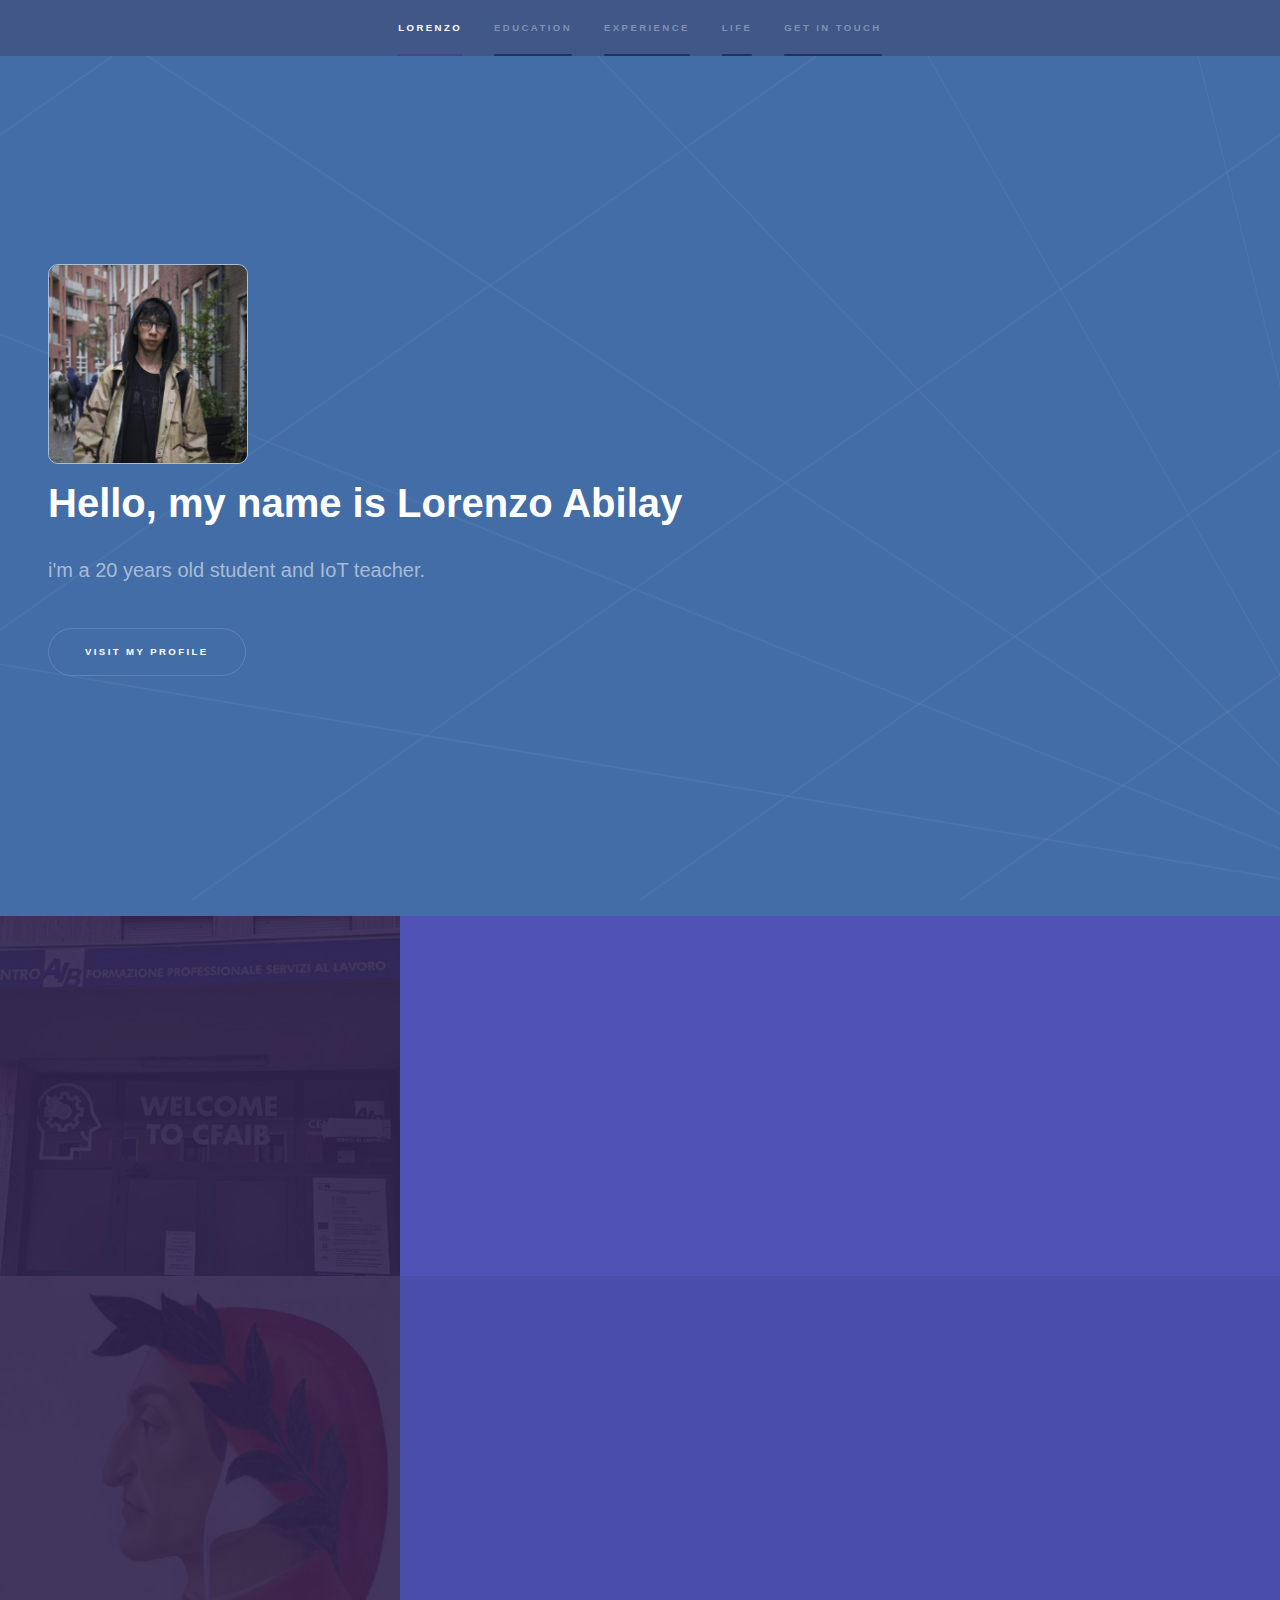
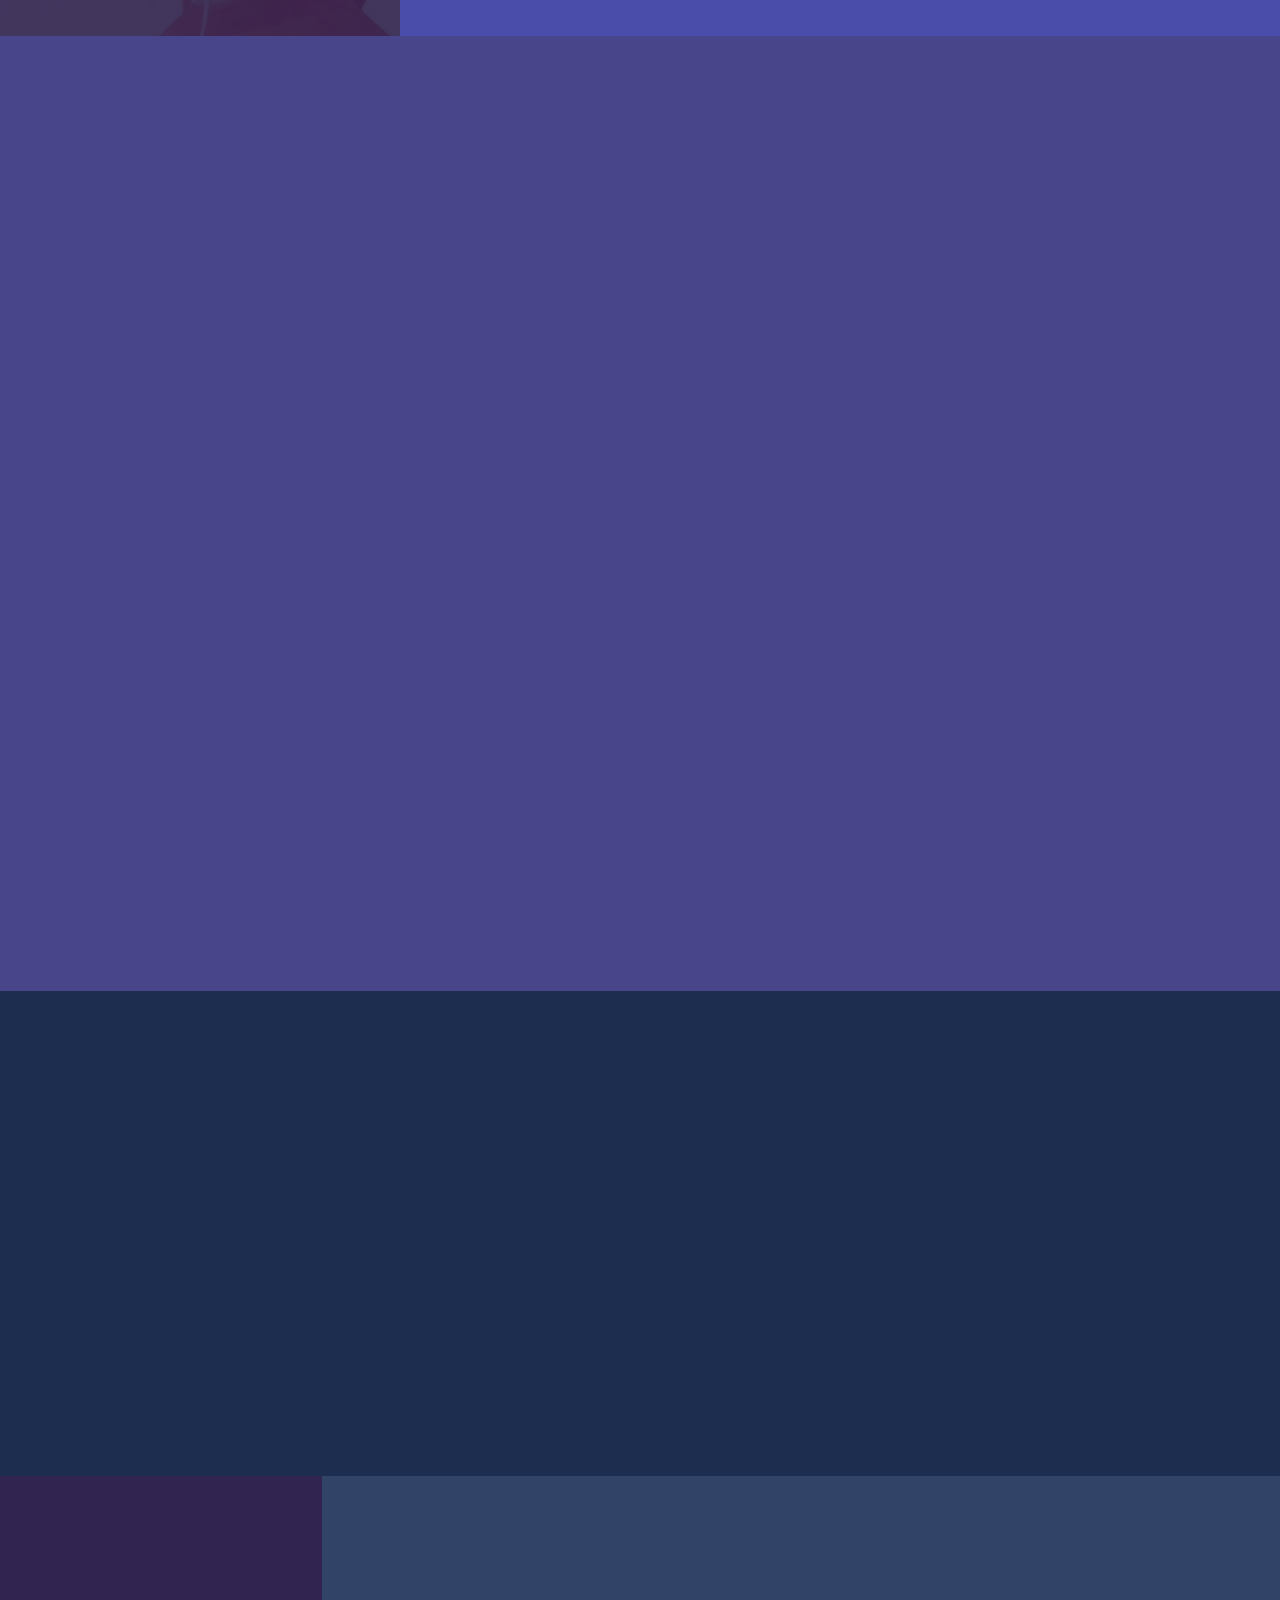
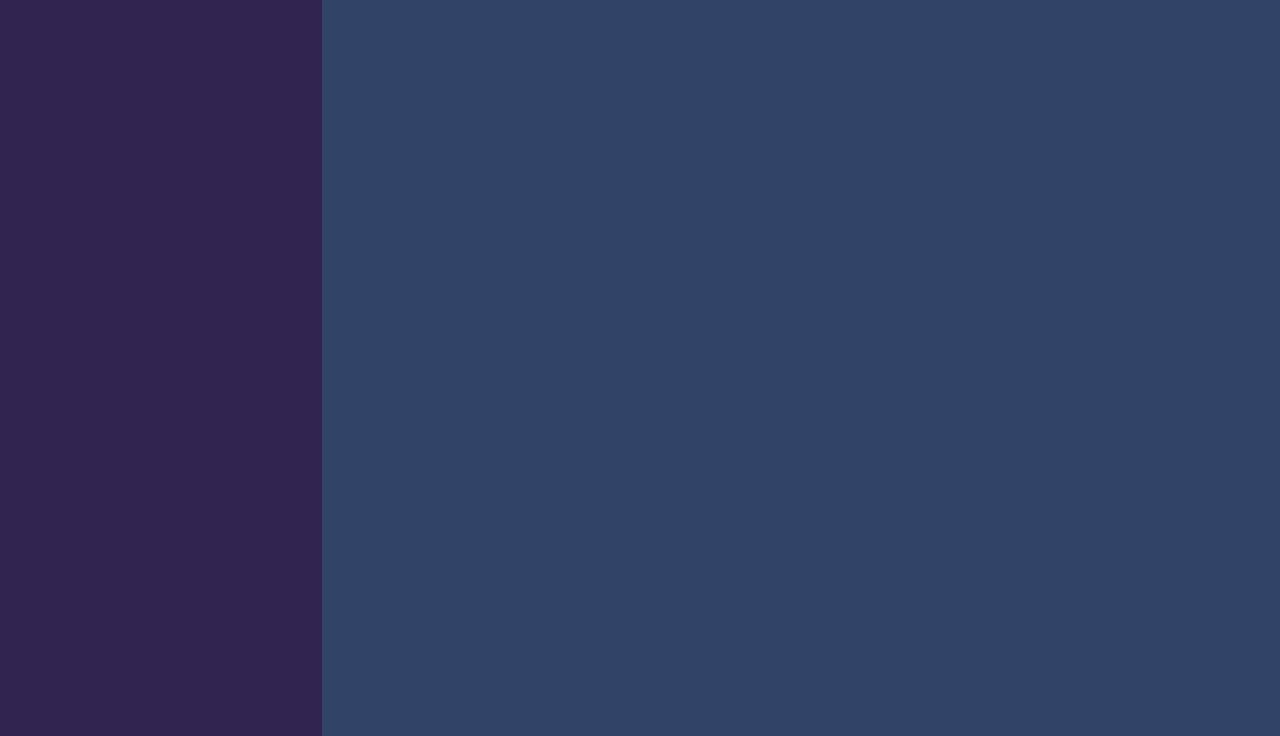
==== commit 464b6411: "content & style" ====
--- a/index.html
+++ b/index.html
@@ -22,6 +22,7 @@
 							<li><a href="#intro">lorenzo</a></li>
 							<li><a href="#education">education</a></li>
 							<li><a href="#experience">experience</a></li>
+							<li><a href="#life">life</a></li>
 							<li><a href="#contact">Get in touch</a></li>
 						</ul>
 					</nav>
@@ -76,7 +77,7 @@
 								<section id="exp-doss" >
 									<div class="content">
 										<div class="inner">
-											<h1><a href="https://www.doss.it/en/">DOSS Visual Solutions</a></h1>
+											<h2><a href="https://www.doss.it/en/">DOSS Visual Solutions</a></h2>
 											<h3>October 2017 - Jaunary 2018, Erbusco (BS)</h3>
 											<p>Visual Inspecting Machine wiring and first boot, VB6 coding, OMRON PLC Programming, Electric CAD Design</p>
 										</div>
@@ -85,7 +86,7 @@
 								<section>
 									<div class="content">
 										<div class="inner">
-											<h1><a href="http://www.mizarautomazioni.it/index.html">Mizar Automazioni</a></h1>
+											<h2><a href="http://www.mizarautomazioni.it/index.html">Mizar Automazioni</a></h2>
 											<h3>March 2019 - May 2019, Cazzago San Martino (BS)</h3>
 											<p>Electric cabinet wiring, Electric CAD Design (SPAC), Siemens S7 Programming, FANUC NC First Configuration, Nunmeric Control and Electronic Assistance in Brescia</p>
 										</div>
@@ -94,7 +95,7 @@
 								<section>
 									<div class="content">
 										<div class="inner">
-											<h1><a href="https://www.digitaluniversitas.com/the-mechanical-department/">Digital Universitas <br>Mechanical Department</a></h1>
+											<h2><a href="https://www.digitaluniversitas.com/the-mechanical-department/">Digital Universitas <br>Mechanical Department</a></h2>
 											<h3>April 2021 - November 2021, Flero (BS)</h3>
 											<p>Digital Transformation in the Mechanical Industry: ISO Programming, Presetting EZSet & Hoffmann, CMM Hexagon, Hoffmann CM, Hexagon WorkPlan, CAD - CAM SolidWorks, SolidCAM and EdgeCAM, Industry 4.0</p>
 										</div>
@@ -103,14 +104,28 @@
 								<section>
 									<div class="content">
 										<div class="inner">
-											<h1> <a href="https://www.digitaluniversitas.com/master-dt/">Digital Universitas <br> DTM</a></h1>
+											<h2> <a href="https://www.digitaluniversitas.com/master-dt/">Digital Universitas <br> DTM</a></h2>
 											<h3>November 2021 - Present, Flero (BS)</h3>
 											<p>Intern at Digital Universitas. I'm the person in charge of the headquarter in via Luigi Abbiati 14, Teacher (IoT and Arduino) but also a student. </p>
 										</div>
 									</div>
 								</section>
 							</div>
-
+						</section>
+						<section id="life" class="wrapper style5 fade-up">
+							<div class="inner">
+								<h1>Life</h1>
+								<p>A nerd teenager story!</p>
+								<hr />
+								<p><span class="image left"><img src="images/life.jpeg" style="max-height: 250px;" alt="" /></span>
+									I was born in <b>September 5th 2001</b> in Brescia. <br>Since i was really young i liked Motorcycles and Photography,
+									and my favourite subject at elementary school was "Computer".
+									During my studies i discovered the <b>Industrial Automation</b> world and i became fascinated. I find it impressive 
+									how technology can improve and speed up most processes, but also the way computers communicate each
+									other in order to complete a task.
+									At the moment i'm working for <b>Digital Universitas</b>. I think that it's a great oportunity not to be wasted because
+									there aren't a lot of moments during someone's life where you can combine work and education.
+								</p>
 						</div>
 					</section>
 
@@ -118,6 +133,7 @@
 						<div class="inner">
 							<h2>Get in touch</h2>
 							<p>If you are interested in my profile please contact me!</p>
+							<hr />
 							<div class="split style1">
 								<section>
 									<ul class="contact">
--- a/assets/css/main.css
+++ b/assets/css/main.css
@@ -207,10 +207,10 @@
 		}
 
 			h1.major:after {
-				background-image: -moz-linear-gradient(to right, #5e42a6, #b74e91);
-				background-image: -webkit-linear-gradient(to right, #5e42a6, #b74e91);
-				background-image: -ms-linear-gradient(to right, #5e42a6, #b74e91);
-				background-image: linear-gradient(to right, #5e42a6, #b74e91);
+				background-image: -moz-linear-gradient(to right, #293d97, #152981);
+				background-image: -webkit-linear-gradient(to right, #293d97, #152981);
+				background-image: -ms-linear-gradient(to right, #293d97, #152981);
+				background-image: linear-gradient(to right, #293d97, #152981);
 				-moz-transition: max-width 0.2s ease;
 				-webkit-transition: max-width 0.2s ease;
 				-ms-transition: max-width 0.2s ease;
@@ -3224,12 +3224,13 @@
 			padding: 5em 5em 3em 5em ;
 			max-width: 100%;
 			width: 75em;
+
 		}
 
 			@media screen and (max-width: 1680px) {
 
 				.wrapper > .inner {
-					padding: 4em 4em 2em 4em ;
+					padding: 3.5em 3em 3.5em ;
 				}
 
 			}
@@ -3276,7 +3277,9 @@
 		.wrapper.style4 {
 			background-color: #324368;
 		}
-
+		.wrapper.style5 {
+			background-color: #1d2d50;
+		}
 
 		.wrapper.style3-alt {
 			background-color: #953d75;
@@ -3925,7 +3928,7 @@
 
 			}
 
-		@media screen and (min-width: 1080px) {
+		@media screen and (max-width: 1260px) {
 
 			#intro {
 				background-attachment: scroll;
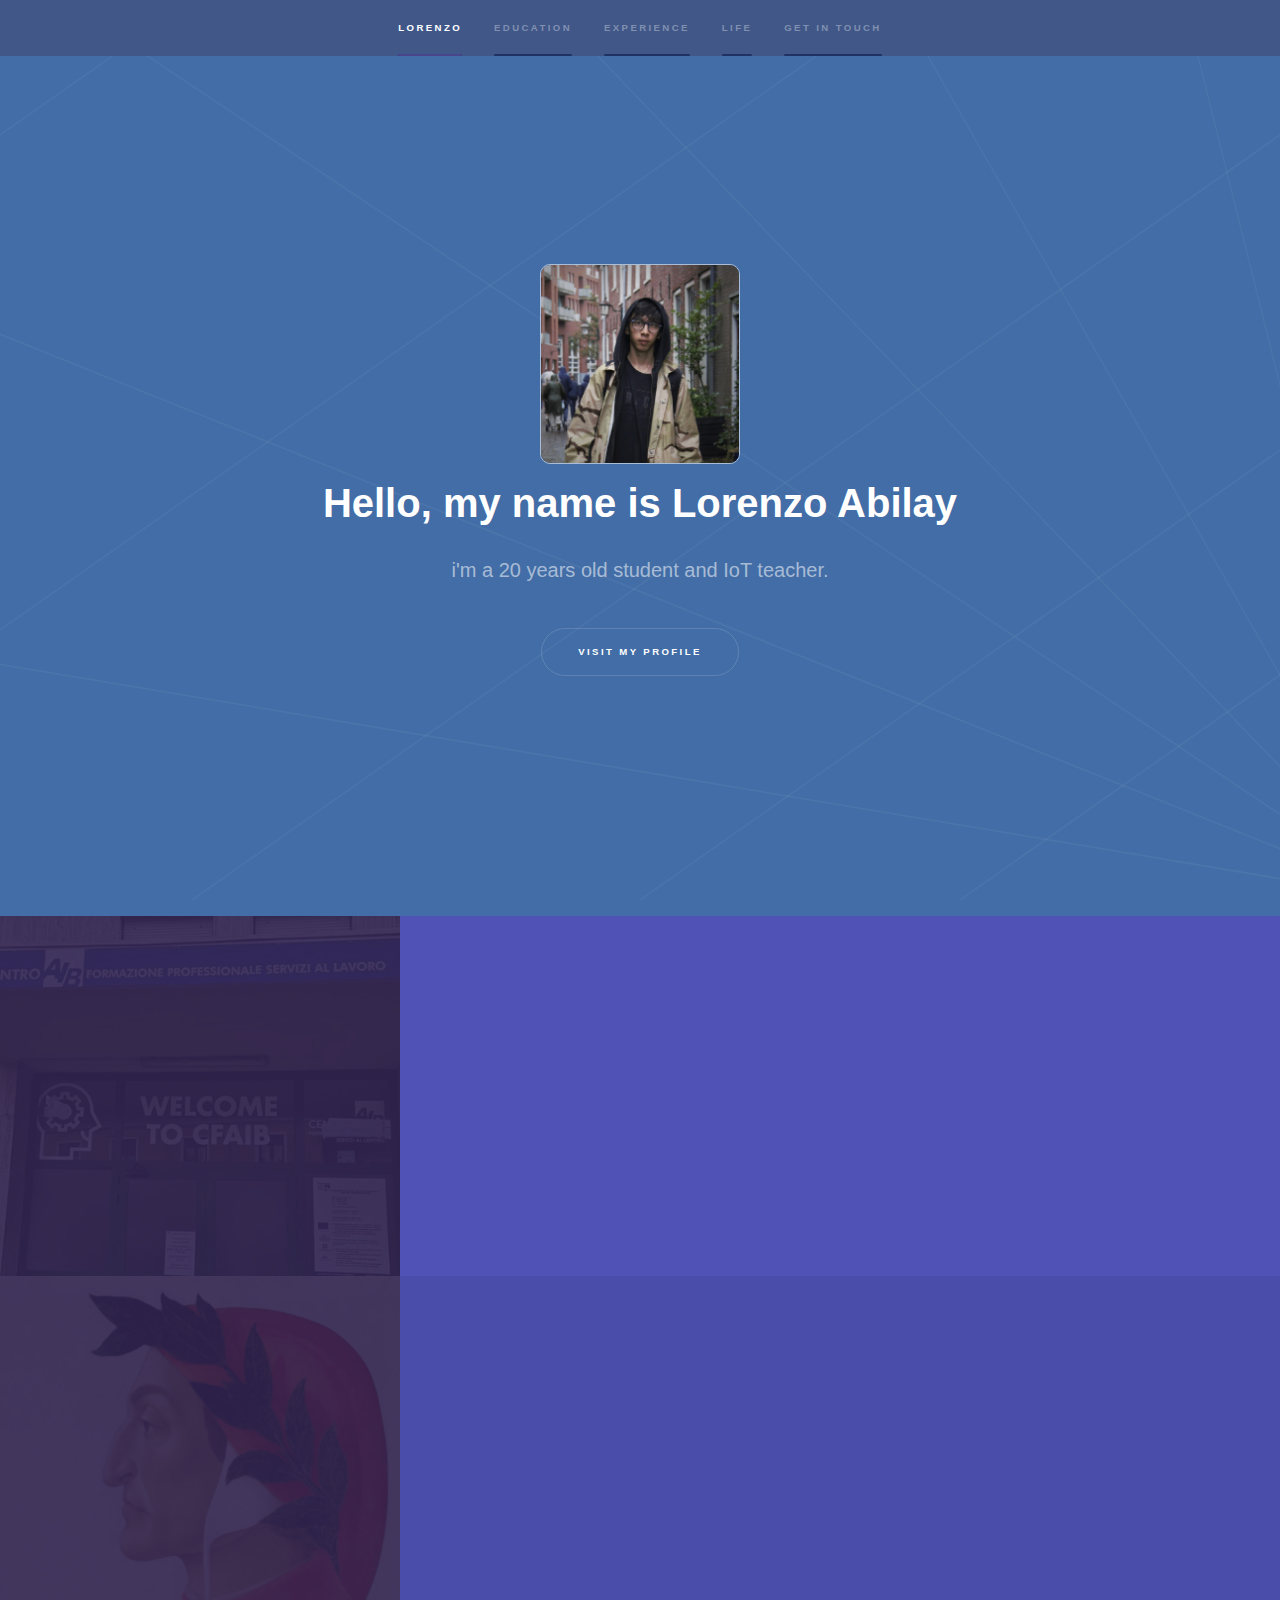
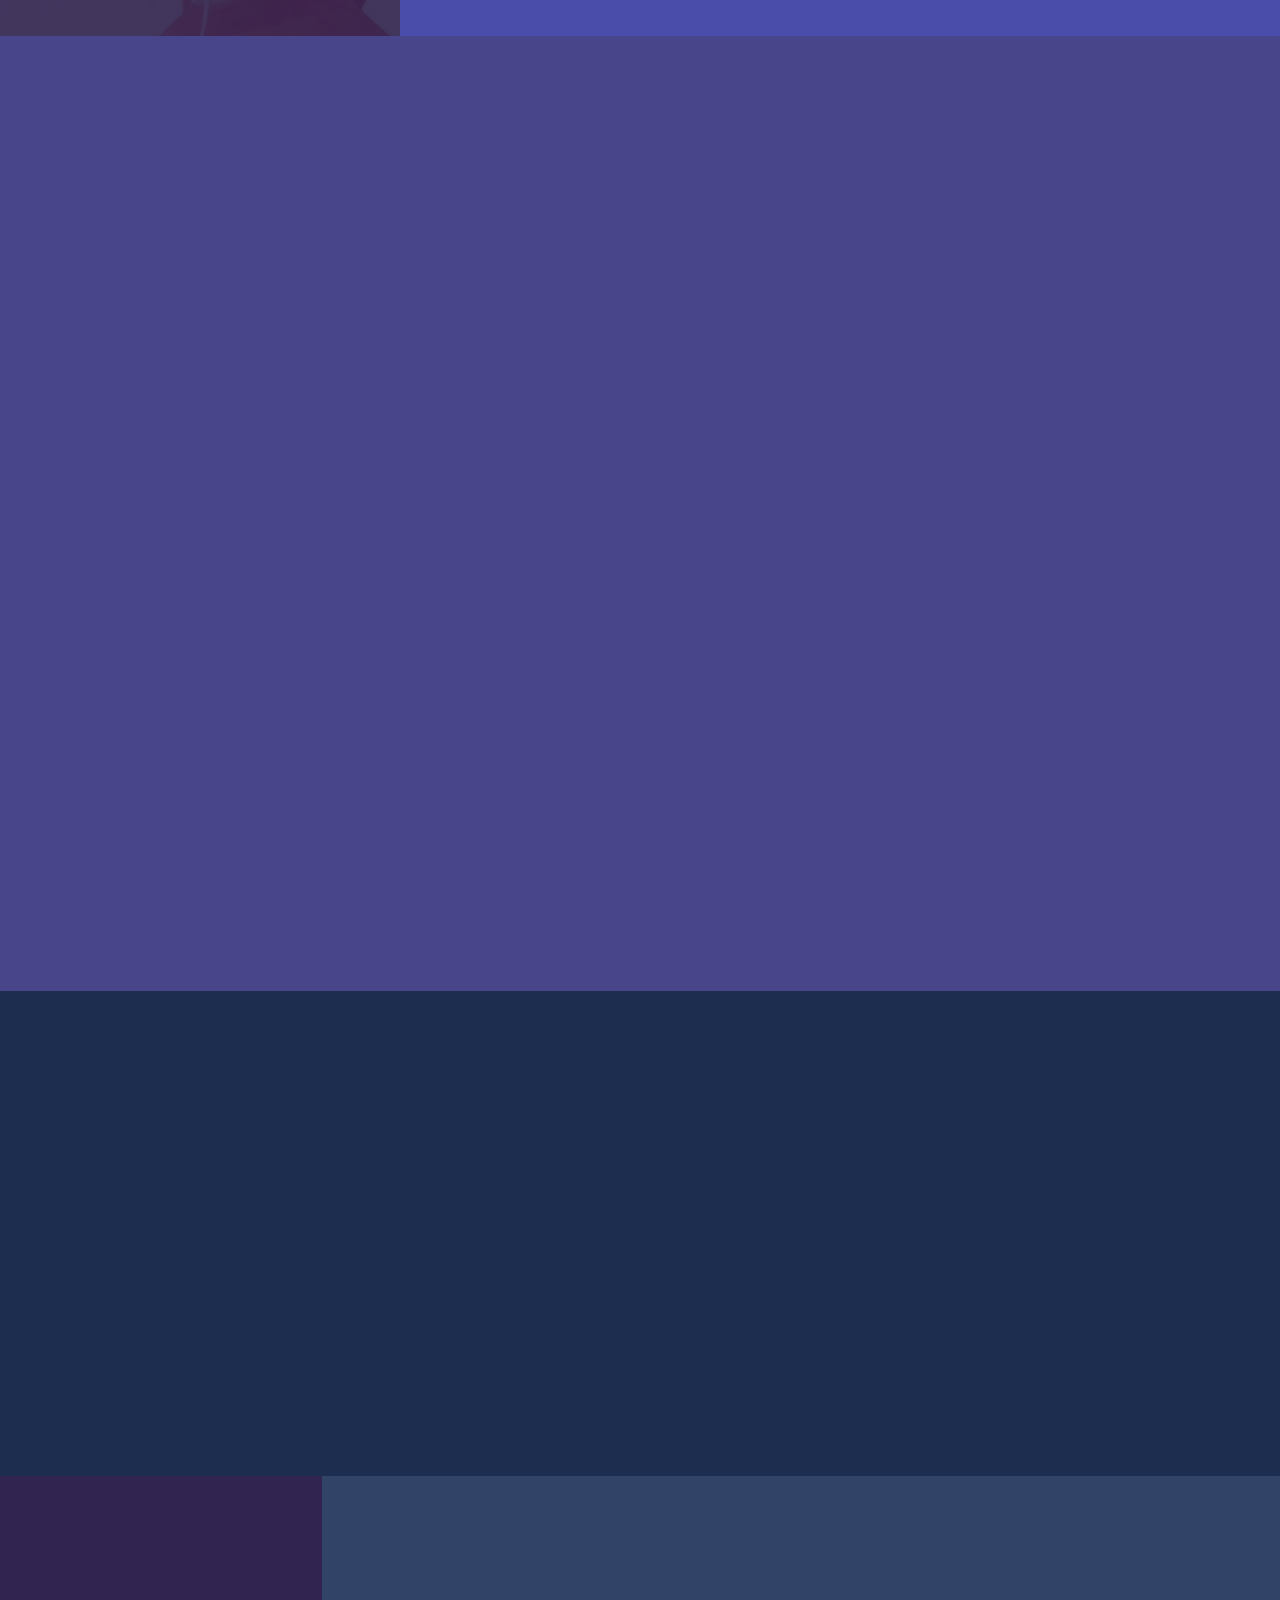
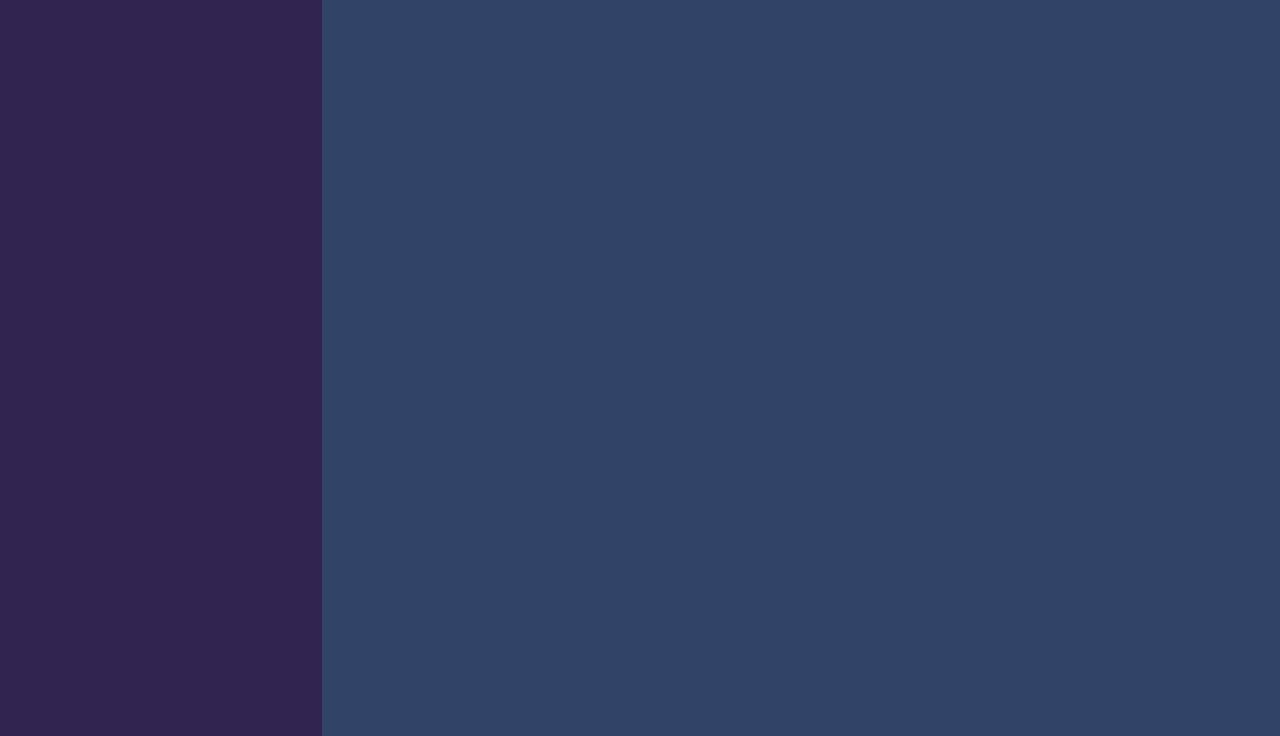
==== commit 9c67907b: "update css" ====
--- a/index.html
+++ b/index.html
@@ -1,9 +1,4 @@
 <!DOCTYPE HTML>
-<!--
-	Hyperspace by HTML5 UP
-	html5up.net | @ajlkn
-	Free for personal and commercial use under the CCA 3.0 license (html5up.net/license)
--->
 <html>
 	<head>
 		<title>Portfolio - Lorenzo Abilay</title>
@@ -134,7 +129,7 @@
 							<h2>Get in touch</h2>
 							<p>If you are interested in my profile please contact me!</p>
 							<hr />
-							<div class="split style1">
+							<div class="style1">
 								<section>
 									<ul class="contact">
 										<li>
--- a/assets/css/main.css
+++ b/assets/css/main.css
@@ -6,47 +6,134 @@
 	Free for personal and commercial use under the CCA 3.0 license (html5up.net/license)
 */
 
-html, body, div, span, applet, object,
-iframe, h1, h2, h3, h4, h5, h6, p, blockquote,
-pre, a, abbr, acronym, address, big, cite,
-code, del, dfn, em, img, ins, kbd, q, s, samp,
-small, strike, strong, sub, sup, tt, var, b,
-u, i, center, dl, dt, dd, ol, ul, li, fieldset,
-form, label, legend, table, caption, tbody,
-tfoot, thead, tr, th, td, article, aside,
-canvas, details, embed, figure, figcaption,
-footer, header, hgroup, menu, nav, output, ruby,
-section, summary, time, mark, audio, video {
+html,
+body,
+div,
+span,
+applet,
+object,
+iframe,
+h1,
+h2,
+h3,
+h4,
+h5,
+h6,
+p,
+blockquote,
+pre,
+a,
+abbr,
+acronym,
+address,
+big,
+cite,
+code,
+del,
+dfn,
+em,
+img,
+ins,
+kbd,
+q,
+s,
+samp,
+small,
+strike,
+strong,
+sub,
+sup,
+tt,
+var,
+b,
+u,
+i,
+center,
+dl,
+dt,
+dd,
+ol,
+ul,
+li,
+fieldset,
+form,
+label,
+legend,
+table,
+caption,
+tbody,
+tfoot,
+thead,
+tr,
+th,
+td,
+article,
+aside,
+canvas,
+details,
+embed,
+figure,
+figcaption,
+footer,
+header,
+hgroup,
+menu,
+nav,
+output,
+ruby,
+section,
+summary,
+time,
+mark,
+audio,
+video {
 	margin: 0;
 	padding: 0;
 	border: 0;
 	font-size: 100%;
 	font: inherit;
-	vertical-align: baseline;}
-
-article, aside, details, figcaption, figure,
-footer, header, hgroup, menu, nav, section {
-	display: block;}
+	vertical-align: baseline;
+}
+
+article,
+aside,
+details,
+figcaption,
+figure,
+footer,
+header,
+hgroup,
+menu,
+nav,
+section {
+	display: block;
+}
 
 body {
 	line-height: 1;
 }
 
-h1{
+h1 {
 	font-size: 2.5rem !important;
 }
-ol, ul {
+
+ol,
+ul {
 	list-style: none;
 }
 
-blockquote, q {
+blockquote,
+q {
 	quotes: none;
 }
 
-	blockquote:before, blockquote:after, q:before, q:after {
-		content: '';
-		content: none;
-	}
+blockquote:before,
+blockquote:after,
+q:before,
+q:after {
+	content: '';
+	content: none;
+}
 
 table {
 	border-collapse: collapse;
@@ -74,3868 +161,3553 @@
 	padding: 0;
 }
 
-input, select, textarea {
+input,
+select,
+textarea {
 	-moz-appearance: none;
 	-webkit-appearance: none;
 	-ms-appearance: none;
 	appearance: none;
 }
 
+
 /* Basic */
 
-	@-ms-viewport {
-		width: device-width;
-	}
-
+@-ms-viewport {
+	width: device-width;
+}
+
+body {
+	-ms-overflow-style: scrollbar;
+}
+
+@media screen and (max-width: 480px) {
+	html,
 	body {
-		-ms-overflow-style: scrollbar;
-	}
-
-	@media screen and (max-width: 480px) {
-
-		html, body {
-			min-width: 320px;
-		}
-
-	}
-
-	html {
-		box-sizing: border-box;
-	}
-
-	*, *:before, *:after {
-		box-sizing: inherit;
-	}
-
-	body {
-		background: #312450;
-	}
-
-		body.is-preload *, body.is-preload *:before, body.is-preload *:after {
-			-moz-animation: none !important;
-			-webkit-animation: none !important;
-			-ms-animation: none !important;
-			animation: none !important;
-			-moz-transition: none !important;
-			-webkit-transition: none !important;
-			-ms-transition: none !important;
-			transition: none !important;
-		}
+		min-width: 320px;
+	}
+}
+
+html {
+	box-sizing: border-box;
+}
+
+*,
+*:before,
+*:after {
+	box-sizing: inherit;
+}
+
+body {
+	background: #312450;
+}
+
+body.is-preload *,
+body.is-preload *:before,
+body.is-preload *:after {
+	-moz-animation: none !important;
+	-webkit-animation: none !important;
+	-ms-animation: none !important;
+	animation: none !important;
+	-moz-transition: none !important;
+	-webkit-transition: none !important;
+	-ms-transition: none !important;
+	transition: none !important;
+}
+
 
 /* Type */
 
-	body, input, select, textarea {
-		color: rgba(255, 255, 255, 0.55);
-		font-family: Arial, Helvetica, sans-serif;
-		font-size: 16.5pt;
-		font-weight: normal;
-		line-height: 1.75;
-	}
-
-		@media screen and (max-width: 1680px) {
-
-			body, input, select, textarea {
-				font-size: 13pt;
-			}
-
-		}
-
-		@media screen and (max-width: 1280px) {
-
-			body, input, select, textarea {
-				font-size: 12pt;
-			}
-
-		}
-
-		@media screen and (max-width: 360px) {
-
-			body, input, select, textarea {
-				font-size: 11pt;
-			}
-
-		}
-
-	a {
-		-moz-transition: color 0.2s ease, border-bottom-color 0.2s ease;
-		-webkit-transition: color 0.2s ease, border-bottom-color 0.2s ease;
-		-ms-transition: color 0.2s ease, border-bottom-color 0.2s ease;
-		transition: color 0.2s ease, border-bottom-color 0.2s ease;
-		border-bottom: dotted 1px rgba(255, 255, 255, 0.35);
-		color: inherit;
-		text-decoration: none;
-	}
-
-		a:hover {
-			border-bottom-color: transparent;
-			color: #ffffff;
-		}
-
-	strong, b {
-		color: #ffffff;
-		font-weight: bold;
-	}
-
-	em, i {
-		font-style: italic;
-	}
-
-	p {
-		margin: 0 0 2em 0;
-	}
-
-	h1, h2, h3, h4, h5, h6 {
-		color: #ffffff;
-		font-weight: bold;
-		line-height: 1.5;
-		margin: 0 0 0.5em 0;
-	}
-
-		h1 a, h2 a, h3 a, h4 a, h5 a, h6 a {
-			color: inherit;
-			text-decoration: none;
-		}
-
+body,
+input,
+select,
+textarea {
+	color: rgba(255, 255, 255, 0.55);
+	font-family: Arial, Helvetica, sans-serif;
+	font-size: 16.5pt;
+	font-weight: normal;
+	line-height: 1.75;
+}
+
+@media screen and (max-width: 1680px) {
+	body,
+	input,
+	select,
+	textarea {
+		font-size: 13pt;
+	}
+}
+
+@media screen and (max-width: 1280px) {
+	body,
+	input,
+	select,
+	textarea {
+		font-size: 12pt;
+	}
+}
+
+@media screen and (max-width: 360px) {
+	body,
+	input,
+	select,
+	textarea {
+		font-size: 11pt;
+	}
+}
+
+a {
+	-moz-transition: color 0.2s ease, border-bottom-color 0.2s ease;
+	-webkit-transition: color 0.2s ease, border-bottom-color 0.2s ease;
+	-ms-transition: color 0.2s ease, border-bottom-color 0.2s ease;
+	transition: color 0.2s ease, border-bottom-color 0.2s ease;
+	border-bottom: dotted 1px rgba(255, 255, 255, 0.35);
+	color: inherit;
+	text-decoration: none;
+}
+
+a:hover {
+	border-bottom-color: transparent;
+	color: #ffffff;
+}
+
+strong,
+b {
+	color: #ffffff;
+	font-weight: bold;
+}
+
+em,
+i {
+	font-style: italic;
+}
+
+p {
+	margin: 0 0 2em 0;
+}
+
+h1,
+h2,
+h3,
+h4,
+h5,
+h6 {
+	color: #ffffff;
+	font-weight: bold;
+	line-height: 1.5;
+	margin: 0 0 0.5em 0;
+}
+
+h1 a,
+h2 a,
+h3 a,
+h4 a,
+h5 a,
+h6 a {
+	color: inherit;
+	text-decoration: none;
+}
+
+h1 {
+	font-size: 2.75em;
+}
+
+h1.major {
+	margin: 0 0 1.3em 0;
+	position: relative;
+	padding-bottom: 0.35em;
+}
+
+h1.major:after {
+	background-image: -moz-linear-gradient(to right, #293d97, #152981);
+	background-image: -webkit-linear-gradient(to right, #293d97, #152981);
+	background-image: -ms-linear-gradient(to right, #293d97, #152981);
+	background-image: linear-gradient(to right, #293d97, #152981);
+	-moz-transition: max-width 0.2s ease;
+	-webkit-transition: max-width 0.2s ease;
+	-ms-transition: max-width 0.2s ease;
+	transition: max-width 0.2s ease;
+	border-radius: 0.2em;
+	bottom: 0;
+	content: '';
+	height: 0.05em;
+	position: absolute;
+	right: 0;
+	width: 100%;
+}
+
+h2 {
+	font-size: 1.75em;
+}
+
+h3 {
+	font-size: 1.1em;
+}
+
+h4 {
+	font-size: 1em;
+}
+
+h5 {
+	font-size: 0.8em;
+}
+
+h6 {
+	font-size: 0.6em;
+}
+
+@media screen and (max-width: 736px) {
 	h1 {
-		font-size: 2.75em;
-	}
-
-		h1.major {
-			margin: 0 0 1.3em 0;
-			position: relative;
-			padding-bottom: 0.35em;
-		}
-
-			h1.major:after {
-				background-image: -moz-linear-gradient(to right, #293d97, #152981);
-				background-image: -webkit-linear-gradient(to right, #293d97, #152981);
-				background-image: -ms-linear-gradient(to right, #293d97, #152981);
-				background-image: linear-gradient(to right, #293d97, #152981);
-				-moz-transition: max-width 0.2s ease;
-				-webkit-transition: max-width 0.2s ease;
-				-ms-transition: max-width 0.2s ease;
-				transition: max-width 0.2s ease;
-				border-radius: 0.2em;
-				bottom: 0;
-				content: '';
-				height: 0.05em;
-				position: absolute;
-				right: 0;
-				width: 100%;
-			}
-
+		font-size: 2em;
+	}
 	h2 {
-		font-size: 1.75em;
-	}
-
+		font-size: 1.25em;
+	}
 	h3 {
-		font-size: 1.1em;
-	}
-
+		font-size: 1em;
+	}
 	h4 {
-		font-size: 1em;
-	}
-
+		font-size: 0.8em;
+	}
 	h5 {
-		font-size: 0.8em;
-	}
-
+		font-size: 0.6em;
+	}
 	h6 {
 		font-size: 0.6em;
 	}
-
-	@media screen and (max-width: 736px) {
-
-		h1 {
-			font-size: 2em;
-		}
-
-		h2 {
-			font-size: 1.25em;
-		}
-
-		h3 {
-			font-size: 1em;
-		}
-
-		h4 {
-			font-size: 0.8em;
-		}
-
-		h5 {
-			font-size: 0.6em;
-		}
-
-		h6 {
-			font-size: 0.6em;
-		}
-
-	}
-
-	sub {
-		font-size: 0.8em;
-		position: relative;
-		top: 0.5em;
-	}
-
-	sup {
-		font-size: 0.8em;
-		position: relative;
-		top: -0.5em;
-	}
-
-	blockquote {
-		border-left: solid 4px rgba(255, 255, 255, 0.15);
-		font-style: italic;
-		margin: 0 0 2em 0;
-		padding: 0.5em 0 0.5em 2em;
-	}
-
-	code {
-		background: rgba(255, 255, 255, 0.05);
-		border-radius: 0.25em;
-		border: solid 1px rgba(255, 255, 255, 0.15);
-		font-family: "Courier New", monospace;
-		font-size: 0.9em;
-		margin: 0 0.25em;
-		padding: 0.25em 0.65em;
-	}
-
-	pre {
-		-webkit-overflow-scrolling: touch;
-		font-family: "Courier New", monospace;
-		font-size: 0.9em;
-		margin: 0 0 2em 0;
-	}
-
-		pre code {
-			display: block;
-			line-height: 1.75em;
-			padding: 1em 1.5em;
-			overflow-x: auto;
-		}
-
-	hr {
-		border: 0;
-		border-bottom: solid 1px rgba(255, 255, 255, 0.15);
-		margin: 2em 0;
-	}
-
-		hr.major {
-			margin: 3em 0;
-		}
-
-	.align-left {
-		text-align: left;
-	}
-
-	.align-center {
-		text-align: center;
-	}
-
-	.align-right {
-		text-align: right;
-	}
+}
+
+sub {
+	font-size: 0.8em;
+	position: relative;
+	top: 0.5em;
+}
+
+sup {
+	font-size: 0.8em;
+	position: relative;
+	top: -0.5em;
+}
+
+blockquote {
+	border-left: solid 4px rgba(255, 255, 255, 0.15);
+	font-style: italic;
+	margin: 0 0 2em 0;
+	padding: 0.5em 0 0.5em 2em;
+}
+
+code {
+	background: rgba(255, 255, 255, 0.05);
+	border-radius: 0.25em;
+	border: solid 1px rgba(255, 255, 255, 0.15);
+	font-family: "Courier New", monospace;
+	font-size: 0.9em;
+	margin: 0 0.25em;
+	padding: 0.25em 0.65em;
+}
+
+pre {
+	-webkit-overflow-scrolling: touch;
+	font-family: "Courier New", monospace;
+	font-size: 0.9em;
+	margin: 0 0 2em 0;
+}
+
+pre code {
+	display: block;
+	line-height: 1.75em;
+	padding: 1em 1.5em;
+	overflow-x: auto;
+}
+
+hr {
+	border: 0;
+	border-bottom: solid 1px rgba(255, 255, 255, 0.15);
+	margin: 2em 0;
+}
+
+hr.major {
+	margin: 3em 0;
+}
+
+.align-left {
+	text-align: left;
+}
+
+.align-center {
+	text-align: center;
+}
+
+.align-right {
+	text-align: right;
+}
+
 
 /* Row */
 
+.row {
+	display: flex;
+	flex-wrap: wrap;
+	box-sizing: border-box;
+	align-items: stretch;
+}
+
+.row>* {
+	box-sizing: border-box;
+}
+
+.row.gtr-uniform>*> :last-child {
+	margin-bottom: 0;
+}
+
+.row.aln-left {
+	justify-content: flex-start;
+}
+
+.row.aln-center {
+	justify-content: center;
+}
+
+.row.aln-right {
+	justify-content: flex-end;
+}
+
+.row.aln-top {
+	align-items: flex-start;
+}
+
+.row.aln-middle {
+	align-items: center;
+}
+
+.row.aln-bottom {
+	align-items: flex-end;
+}
+
+.row>.imp {
+	order: -1;
+}
+
+.row>.col-1 {
+	width: 8.33333%;
+}
+
+.row>.off-1 {
+	margin-left: 8.33333%;
+}
+
+.row>.col-2 {
+	width: 16.66667%;
+}
+
+.row>.off-2 {
+	margin-left: 16.66667%;
+}
+
+.row>.col-3 {
+	width: 25%;
+}
+
+.row>.off-3 {
+	margin-left: 25%;
+}
+
+.row>.col-4 {
+	width: 33.33333%;
+}
+
+.row>.off-4 {
+	margin-left: 33.33333%;
+}
+
+.row>.col-5 {
+	width: 41.66667%;
+}
+
+.row>.off-5 {
+	margin-left: 41.66667%;
+}
+
+.row>.col-6 {
+	width: 50%;
+}
+
+.row>.off-6 {
+	margin-left: 50%;
+}
+
+.row>.col-7 {
+	width: 58.33333%;
+}
+
+.row>.off-7 {
+	margin-left: 58.33333%;
+}
+
+.row>.col-8 {
+	width: 66.66667%;
+}
+
+.row>.off-8 {
+	margin-left: 66.66667%;
+}
+
+.row>.col-9 {
+	width: 75%;
+}
+
+.row>.off-9 {
+	margin-left: 75%;
+}
+
+.row>.col-10 {
+	width: 83.33333%;
+}
+
+.row>.off-10 {
+	margin-left: 83.33333%;
+}
+
+.row>.col-11 {
+	width: 91.66667%;
+}
+
+.row>.off-11 {
+	margin-left: 91.66667%;
+}
+
+.row>.col-12 {
+	width: 100%;
+}
+
+.row>.off-12 {
+	margin-left: 100%;
+}
+
+.row.gtr-0 {
+	margin-top: 0;
+	margin-left: 0em;
+}
+
+.row.gtr-0>* {
+	padding: 0 0 0 0em;
+}
+
+.row.gtr-0.gtr-uniform {
+	margin-top: 0em;
+}
+
+.row.gtr-0.gtr-uniform>* {
+	padding-top: 0em;
+}
+
+.row.gtr-25 {
+	margin-top: 0;
+	margin-left: -0.375em;
+}
+
+.row.gtr-25>* {
+	padding: 0 0 0 0.375em;
+}
+
+.row.gtr-25.gtr-uniform {
+	margin-top: -0.375em;
+}
+
+.row.gtr-25.gtr-uniform>* {
+	padding-top: 0.375em;
+}
+
+.row.gtr-50 {
+	margin-top: 0;
+	margin-left: -0.75em;
+}
+
+.row.gtr-50>* {
+	padding: 0 0 0 0.75em;
+}
+
+.row.gtr-50.gtr-uniform {
+	margin-top: -0.75em;
+}
+
+.row.gtr-50.gtr-uniform>* {
+	padding-top: 0.75em;
+}
+
+.row {
+	margin-top: 0;
+	margin-left: -1.5em;
+}
+
+.row>* {
+	padding: 0 0 0 1.5em;
+}
+
+.row.gtr-uniform {
+	margin-top: -1.5em;
+}
+
+.row.gtr-uniform>* {
+	padding-top: 1.5em;
+}
+
+.row.gtr-150 {
+	margin-top: 0;
+	margin-left: -2.25em;
+}
+
+.row.gtr-150>* {
+	padding: 0 0 0 2.25em;
+}
+
+.row.gtr-150.gtr-uniform {
+	margin-top: -2.25em;
+}
+
+.row.gtr-150.gtr-uniform>* {
+	padding-top: 2.25em;
+}
+
+.row.gtr-200 {
+	margin-top: 0;
+	margin-left: -3em;
+}
+
+.row.gtr-200>* {
+	padding: 0 0 0 3em;
+}
+
+.row.gtr-200.gtr-uniform {
+	margin-top: -3em;
+}
+
+.row.gtr-200.gtr-uniform>* {
+	padding-top: 3em;
+}
+
+@media screen and (max-width: 1680px) {
 	.row {
 		display: flex;
 		flex-wrap: wrap;
 		box-sizing: border-box;
 		align-items: stretch;
 	}
-
-		.row > * {
-			box-sizing: border-box;
-		}
-
-		.row.gtr-uniform > * > :last-child {
-			margin-bottom: 0;
-		}
-
-		.row.aln-left {
-			justify-content: flex-start;
-		}
-
-		.row.aln-center {
-			justify-content: center;
-		}
-
-		.row.aln-right {
-			justify-content: flex-end;
-		}
-
-		.row.aln-top {
-			align-items: flex-start;
-		}
-
-		.row.aln-middle {
-			align-items: center;
-		}
-
-		.row.aln-bottom {
-			align-items: flex-end;
-		}
-
-		.row > .imp {
-			order: -1;
-		}
-
-		.row > .col-1 {
-			width: 8.33333%;
-		}
-
-		.row > .off-1 {
-			margin-left: 8.33333%;
-		}
-
-		.row > .col-2 {
-			width: 16.66667%;
-		}
-
-		.row > .off-2 {
-			margin-left: 16.66667%;
-		}
-
-		.row > .col-3 {
-			width: 25%;
-		}
-
-		.row > .off-3 {
-			margin-left: 25%;
-		}
-
-		.row > .col-4 {
-			width: 33.33333%;
-		}
-
-		.row > .off-4 {
-			margin-left: 33.33333%;
-		}
-
-		.row > .col-5 {
-			width: 41.66667%;
-		}
-
-		.row > .off-5 {
-			margin-left: 41.66667%;
-		}
-
-		.row > .col-6 {
-			width: 50%;
-		}
-
-		.row > .off-6 {
-			margin-left: 50%;
-		}
-
-		.row > .col-7 {
-			width: 58.33333%;
-		}
-
-		.row > .off-7 {
-			margin-left: 58.33333%;
-		}
-
-		.row > .col-8 {
-			width: 66.66667%;
-		}
-
-		.row > .off-8 {
-			margin-left: 66.66667%;
-		}
-
-		.row > .col-9 {
-			width: 75%;
-		}
-
-		.row > .off-9 {
-			margin-left: 75%;
-		}
-
-		.row > .col-10 {
-			width: 83.33333%;
-		}
-
-		.row > .off-10 {
-			margin-left: 83.33333%;
-		}
-
-		.row > .col-11 {
-			width: 91.66667%;
-		}
-
-		.row > .off-11 {
-			margin-left: 91.66667%;
-		}
-
-		.row > .col-12 {
-			width: 100%;
-		}
-
-		.row > .off-12 {
-			margin-left: 100%;
-		}
-
-		.row.gtr-0 {
-			margin-top: 0;
-			margin-left: 0em;
-		}
-
-			.row.gtr-0 > * {
-				padding: 0 0 0 0em;
-			}
-
-			.row.gtr-0.gtr-uniform {
-				margin-top: 0em;
-			}
-
-				.row.gtr-0.gtr-uniform > * {
-					padding-top: 0em;
-				}
-
-		.row.gtr-25 {
-			margin-top: 0;
-			margin-left: -0.375em;
-		}
-
-			.row.gtr-25 > * {
-				padding: 0 0 0 0.375em;
-			}
-
-			.row.gtr-25.gtr-uniform {
-				margin-top: -0.375em;
-			}
-
-				.row.gtr-25.gtr-uniform > * {
-					padding-top: 0.375em;
-				}
-
-		.row.gtr-50 {
-			margin-top: 0;
-			margin-left: -0.75em;
-		}
-
-			.row.gtr-50 > * {
-				padding: 0 0 0 0.75em;
-			}
-
-			.row.gtr-50.gtr-uniform {
-				margin-top: -0.75em;
-			}
-
-				.row.gtr-50.gtr-uniform > * {
-					padding-top: 0.75em;
-				}
-
-		.row {
-			margin-top: 0;
-			margin-left: -1.5em;
-		}
-
-			.row > * {
-				padding: 0 0 0 1.5em;
-			}
-
-			.row.gtr-uniform {
-				margin-top: -1.5em;
-			}
-
-				.row.gtr-uniform > * {
-					padding-top: 1.5em;
-				}
-
-		.row.gtr-150 {
-			margin-top: 0;
-			margin-left: -2.25em;
-		}
-
-			.row.gtr-150 > * {
-				padding: 0 0 0 2.25em;
-			}
-
-			.row.gtr-150.gtr-uniform {
-				margin-top: -2.25em;
-			}
-
-				.row.gtr-150.gtr-uniform > * {
-					padding-top: 2.25em;
-				}
-
-		.row.gtr-200 {
-			margin-top: 0;
-			margin-left: -3em;
-		}
-
-			.row.gtr-200 > * {
-				padding: 0 0 0 3em;
-			}
-
-			.row.gtr-200.gtr-uniform {
-				margin-top: -3em;
-			}
-
-				.row.gtr-200.gtr-uniform > * {
-					padding-top: 3em;
-				}
-
-		@media screen and (max-width: 1680px) {
-
-			.row {
-				display: flex;
-				flex-wrap: wrap;
-				box-sizing: border-box;
-				align-items: stretch;
-			}
-
-				.row > * {
-					box-sizing: border-box;
-				}
-
-				.row.gtr-uniform > * > :last-child {
-					margin-bottom: 0;
-				}
-
-				.row.aln-left {
-					justify-content: flex-start;
-				}
-
-				.row.aln-center {
-					justify-content: center;
-				}
-
-				.row.aln-right {
-					justify-content: flex-end;
-				}
-
-				.row.aln-top {
-					align-items: flex-start;
-				}
-
-				.row.aln-middle {
-					align-items: center;
-				}
-
-				.row.aln-bottom {
-					align-items: flex-end;
-				}
-
-				.row > .imp-xlarge {
-					order: -1;
-				}
-
-				.row > .col-1-xlarge {
-					width: 8.33333%;
-				}
-
-				.row > .off-1-xlarge {
-					margin-left: 8.33333%;
-				}
-
-				.row > .col-2-xlarge {
-					width: 16.66667%;
-				}
-
-				.row > .off-2-xlarge {
-					margin-left: 16.66667%;
-				}
-
-				.row > .col-3-xlarge {
-					width: 25%;
-				}
-
-				.row > .off-3-xlarge {
-					margin-left: 25%;
-				}
-
-				.row > .col-4-xlarge {
-					width: 33.33333%;
-				}
-
-				.row > .off-4-xlarge {
-					margin-left: 33.33333%;
-				}
-
-				.row > .col-5-xlarge {
-					width: 41.66667%;
-				}
-
-				.row > .off-5-xlarge {
-					margin-left: 41.66667%;
-				}
-
-				.row > .col-6-xlarge {
-					width: 50%;
-				}
-
-				.row > .off-6-xlarge {
-					margin-left: 50%;
-				}
-
-				.row > .col-7-xlarge {
-					width: 58.33333%;
-				}
-
-				.row > .off-7-xlarge {
-					margin-left: 58.33333%;
-				}
-
-				.row > .col-8-xlarge {
-					width: 66.66667%;
-				}
-
-				.row > .off-8-xlarge {
-					margin-left: 66.66667%;
-				}
-
-				.row > .col-9-xlarge {
-					width: 75%;
-				}
-
-				.row > .off-9-xlarge {
-					margin-left: 75%;
-				}
-
-				.row > .col-10-xlarge {
-					width: 83.33333%;
-				}
-
-				.row > .off-10-xlarge {
-					margin-left: 83.33333%;
-				}
-
-				.row > .col-11-xlarge {
-					width: 91.66667%;
-				}
-
-				.row > .off-11-xlarge {
-					margin-left: 91.66667%;
-				}
-
-				.row > .col-12-xlarge {
-					width: 100%;
-				}
-
-				.row > .off-12-xlarge {
-					margin-left: 100%;
-				}
-
-				.row.gtr-0 {
-					margin-top: 0;
-					margin-left: 0em;
-				}
-
-					.row.gtr-0 > * {
-						padding: 0 0 0 0em;
-					}
-
-					.row.gtr-0.gtr-uniform {
-						margin-top: 0em;
-					}
-
-						.row.gtr-0.gtr-uniform > * {
-							padding-top: 0em;
-						}
-
-				.row.gtr-25 {
-					margin-top: 0;
-					margin-left: -0.375em;
-				}
-
-					.row.gtr-25 > * {
-						padding: 0 0 0 0.375em;
-					}
-
-					.row.gtr-25.gtr-uniform {
-						margin-top: -0.375em;
-					}
-
-						.row.gtr-25.gtr-uniform > * {
-							padding-top: 0.375em;
-						}
-
-				.row.gtr-50 {
-					margin-top: 0;
-					margin-left: -0.75em;
-				}
-
-					.row.gtr-50 > * {
-						padding: 0 0 0 0.75em;
-					}
-
-					.row.gtr-50.gtr-uniform {
-						margin-top: -0.75em;
-					}
-
-						.row.gtr-50.gtr-uniform > * {
-							padding-top: 0.75em;
-						}
-
-				.row {
-					margin-top: 0;
-					margin-left: -1.5em;
-				}
-
-					.row > * {
-						padding: 0 0 0 1.5em;
-					}
-
-					.row.gtr-uniform {
-						margin-top: -1.5em;
-					}
-
-						.row.gtr-uniform > * {
-							padding-top: 1.5em;
-						}
-
-				.row.gtr-150 {
-					margin-top: 0;
-					margin-left: -2.25em;
-				}
-
-					.row.gtr-150 > * {
-						padding: 0 0 0 2.25em;
-					}
-
-					.row.gtr-150.gtr-uniform {
-						margin-top: -2.25em;
-					}
-
-						.row.gtr-150.gtr-uniform > * {
-							padding-top: 2.25em;
-						}
-
-				.row.gtr-200 {
-					margin-top: 0;
-					margin-left: -3em;
-				}
-
-					.row.gtr-200 > * {
-						padding: 0 0 0 3em;
-					}
-
-					.row.gtr-200.gtr-uniform {
-						margin-top: -3em;
-					}
-
-						.row.gtr-200.gtr-uniform > * {
-							padding-top: 3em;
-						}
-
-		}
-
-		@media screen and (max-width: 1280px) {
-
-			.row {
-				display: flex;
-				flex-wrap: wrap;
-				box-sizing: border-box;
-				align-items: stretch;
-			}
-
-				.row > * {
-					box-sizing: border-box;
-				}
-
-				.row.gtr-uniform > * > :last-child {
-					margin-bottom: 0;
-				}
-
-				.row.aln-left {
-					justify-content: flex-start;
-				}
-
-				.row.aln-center {
-					justify-content: center;
-				}
-
-				.row.aln-right {
-					justify-content: flex-end;
-				}
-
-				.row.aln-top {
-					align-items: flex-start;
-				}
-
-				.row.aln-middle {
-					align-items: center;
-				}
-
-				.row.aln-bottom {
-					align-items: flex-end;
-				}
-
-				.row > .imp-large {
-					order: -1;
-				}
-
-				.row > .col-1-large {
-					width: 8.33333%;
-				}
-
-				.row > .off-1-large {
-					margin-left: 8.33333%;
-				}
-
-				.row > .col-2-large {
-					width: 16.66667%;
-				}
-
-				.row > .off-2-large {
-					margin-left: 16.66667%;
-				}
-
-				.row > .col-3-large {
-					width: 25%;
-				}
-
-				.row > .off-3-large {
-					margin-left: 25%;
-				}
-
-				.row > .col-4-large {
-					width: 33.33333%;
-				}
-
-				.row > .off-4-large {
-					margin-left: 33.33333%;
-				}
-
-				.row > .col-5-large {
-					width: 41.66667%;
-				}
-
-				.row > .off-5-large {
-					margin-left: 41.66667%;
-				}
-
-				.row > .col-6-large {
-					width: 50%;
-				}
-
-				.row > .off-6-large {
-					margin-left: 50%;
-				}
-
-				.row > .col-7-large {
-					width: 58.33333%;
-				}
-
-				.row > .off-7-large {
-					margin-left: 58.33333%;
-				}
-
-				.row > .col-8-large {
-					width: 66.66667%;
-				}
-
-				.row > .off-8-large {
-					margin-left: 66.66667%;
-				}
-
-				.row > .col-9-large {
-					width: 75%;
-				}
-
-				.row > .off-9-large {
-					margin-left: 75%;
-				}
-
-				.row > .col-10-large {
-					width: 83.33333%;
-				}
-
-				.row > .off-10-large {
-					margin-left: 83.33333%;
-				}
-
-				.row > .col-11-large {
-					width: 91.66667%;
-				}
-
-				.row > .off-11-large {
-					margin-left: 91.66667%;
-				}
-
-				.row > .col-12-large {
-					width: 100%;
-				}
-
-				.row > .off-12-large {
-					margin-left: 100%;
-				}
-
-				.row.gtr-0 {
-					margin-top: 0;
-					margin-left: 0em;
-				}
-
-					.row.gtr-0 > * {
-						padding: 0 0 0 0em;
-					}
-
-					.row.gtr-0.gtr-uniform {
-						margin-top: 0em;
-					}
-
-						.row.gtr-0.gtr-uniform > * {
-							padding-top: 0em;
-						}
-
-				.row.gtr-25 {
-					margin-top: 0;
-					margin-left: -0.375em;
-				}
-
-					.row.gtr-25 > * {
-						padding: 0 0 0 0.375em;
-					}
-
-					.row.gtr-25.gtr-uniform {
-						margin-top: -0.375em;
-					}
-
-						.row.gtr-25.gtr-uniform > * {
-							padding-top: 0.375em;
-						}
-
-				.row.gtr-50 {
-					margin-top: 0;
-					margin-left: -0.75em;
-				}
-
-					.row.gtr-50 > * {
-						padding: 0 0 0 0.75em;
-					}
-
-					.row.gtr-50.gtr-uniform {
-						margin-top: -0.75em;
-					}
-
-						.row.gtr-50.gtr-uniform > * {
-							padding-top: 0.75em;
-						}
-
-				.row {
-					margin-top: 0;
-					margin-left: -1.5em;
-				}
-
-					.row > * {
-						padding: 0 0 0 1.5em;
-					}
-
-					.row.gtr-uniform {
-						margin-top: -1.5em;
-					}
-
-						.row.gtr-uniform > * {
-							padding-top: 1.5em;
-						}
-
-				.row.gtr-150 {
-					margin-top: 0;
-					margin-left: -2.25em;
-				}
-
-					.row.gtr-150 > * {
-						padding: 0 0 0 2.25em;
-					}
-
-					.row.gtr-150.gtr-uniform {
-						margin-top: -2.25em;
-					}
-
-						.row.gtr-150.gtr-uniform > * {
-							padding-top: 2.25em;
-						}
-
-				.row.gtr-200 {
-					margin-top: 0;
-					margin-left: -3em;
-				}
-
-					.row.gtr-200 > * {
-						padding: 0 0 0 3em;
-					}
-
-					.row.gtr-200.gtr-uniform {
-						margin-top: -3em;
-					}
-
-						.row.gtr-200.gtr-uniform > * {
-							padding-top: 3em;
-						}
-
-		}
-
-		@media screen and (max-width: 980px) {
-
-			.row {
-				display: flex;
-				flex-wrap: wrap;
-				box-sizing: border-box;
-				align-items: stretch;
-			}
-
-				.row > * {
-					box-sizing: border-box;
-				}
-
-				.row.gtr-uniform > * > :last-child {
-					margin-bottom: 0;
-				}
-
-				.row.aln-left {
-					justify-content: flex-start;
-				}
-
-				.row.aln-center {
-					justify-content: center;
-				}
-
-				.row.aln-right {
-					justify-content: flex-end;
-				}
-
-				.row.aln-top {
-					align-items: flex-start;
-				}
-
-				.row.aln-middle {
-					align-items: center;
-				}
-
-				.row.aln-bottom {
-					align-items: flex-end;
-				}
-
-				.row > .imp-medium {
-					order: -1;
-				}
-
-				.row > .col-1-medium {
-					width: 8.33333%;
-				}
-
-				.row > .off-1-medium {
-					margin-left: 8.33333%;
-				}
-
-				.row > .col-2-medium {
-					width: 16.66667%;
-				}
-
-				.row > .off-2-medium {
-					margin-left: 16.66667%;
-				}
-
-				.row > .col-3-medium {
-					width: 25%;
-				}
-
-				.row > .off-3-medium {
-					margin-left: 25%;
-				}
-
-				.row > .col-4-medium {
-					width: 33.33333%;
-				}
-
-				.row > .off-4-medium {
-					margin-left: 33.33333%;
-				}
-
-				.row > .col-5-medium {
-					width: 41.66667%;
-				}
-
-				.row > .off-5-medium {
-					margin-left: 41.66667%;
-				}
-
-				.row > .col-6-medium {
-					width: 50%;
-				}
-
-				.row > .off-6-medium {
-					margin-left: 50%;
-				}
-
-				.row > .col-7-medium {
-					width: 58.33333%;
-				}
-
-				.row > .off-7-medium {
-					margin-left: 58.33333%;
-				}
-
-				.row > .col-8-medium {
-					width: 66.66667%;
-				}
-
-				.row > .off-8-medium {
-					margin-left: 66.66667%;
-				}
-
-				.row > .col-9-medium {
-					width: 75%;
-				}
-
-				.row > .off-9-medium {
-					margin-left: 75%;
-				}
-
-				.row > .col-10-medium {
-					width: 83.33333%;
-				}
-
-				.row > .off-10-medium {
-					margin-left: 83.33333%;
-				}
-
-				.row > .col-11-medium {
-					width: 91.66667%;
-				}
-
-				.row > .off-11-medium {
-					margin-left: 91.66667%;
-				}
-
-				.row > .col-12-medium {
-					width: 100%;
-				}
-
-				.row > .off-12-medium {
-					margin-left: 100%;
-				}
-
-				.row.gtr-0 {
-					margin-top: 0;
-					margin-left: 0em;
-				}
-
-					.row.gtr-0 > * {
-						padding: 0 0 0 0em;
-					}
-
-					.row.gtr-0.gtr-uniform {
-						margin-top: 0em;
-					}
-
-						.row.gtr-0.gtr-uniform > * {
-							padding-top: 0em;
-						}
-
-				.row.gtr-25 {
-					margin-top: 0;
-					margin-left: -0.375em;
-				}
-
-					.row.gtr-25 > * {
-						padding: 0 0 0 0.375em;
-					}
-
-					.row.gtr-25.gtr-uniform {
-						margin-top: -0.375em;
-					}
-
-						.row.gtr-25.gtr-uniform > * {
-							padding-top: 0.375em;
-						}
-
-				.row.gtr-50 {
-					margin-top: 0;
-					margin-left: -0.75em;
-				}
-
-					.row.gtr-50 > * {
-						padding: 0 0 0 0.75em;
-					}
-
-					.row.gtr-50.gtr-uniform {
-						margin-top: -0.75em;
-					}
-
-						.row.gtr-50.gtr-uniform > * {
-							padding-top: 0.75em;
-						}
-
-				.row {
-					margin-top: 0;
-					margin-left: -1.5em;
-				}
-
-					.row > * {
-						padding: 0 0 0 1.5em;
-					}
-
-					.row.gtr-uniform {
-						margin-top: -1.5em;
-					}
-
-						.row.gtr-uniform > * {
-							padding-top: 1.5em;
-						}
-
-				.row.gtr-150 {
-					margin-top: 0;
-					margin-left: -2.25em;
-				}
-
-					.row.gtr-150 > * {
-						padding: 0 0 0 2.25em;
-					}
-
-					.row.gtr-150.gtr-uniform {
-						margin-top: -2.25em;
-					}
-
-						.row.gtr-150.gtr-uniform > * {
-							padding-top: 2.25em;
-						}
-
-				.row.gtr-200 {
-					margin-top: 0;
-					margin-left: -3em;
-				}
-
-					.row.gtr-200 > * {
-						padding: 0 0 0 3em;
-					}
-
-					.row.gtr-200.gtr-uniform {
-						margin-top: -3em;
-					}
-
-						.row.gtr-200.gtr-uniform > * {
-							padding-top: 3em;
-						}
-
-		}
-
-		@media screen and (max-width: 736px) {
-
-			.row {
-				display: flex;
-				flex-wrap: wrap;
-				box-sizing: border-box;
-				align-items: stretch;
-			}
-
-				.row > * {
-					box-sizing: border-box;
-				}
-
-				.row.gtr-uniform > * > :last-child {
-					margin-bottom: 0;
-				}
-
-				.row.aln-left {
-					justify-content: flex-start;
-				}
-
-				.row.aln-center {
-					justify-content: center;
-				}
-
-				.row.aln-right {
-					justify-content: flex-end;
-				}
-
-				.row.aln-top {
-					align-items: flex-start;
-				}
-
-				.row.aln-middle {
-					align-items: center;
-				}
-
-				.row.aln-bottom {
-					align-items: flex-end;
-				}
-
-				.row > .imp-small {
-					order: -1;
-				}
-
-				.row > .col-1-small {
-					width: 8.33333%;
-				}
-
-				.row > .off-1-small {
-					margin-left: 8.33333%;
-				}
-
-				.row > .col-2-small {
-					width: 16.66667%;
-				}
-
-				.row > .off-2-small {
-					margin-left: 16.66667%;
-				}
-
-				.row > .col-3-small {
-					width: 25%;
-				}
-
-				.row > .off-3-small {
-					margin-left: 25%;
-				}
-
-				.row > .col-4-small {
-					width: 33.33333%;
-				}
-
-				.row > .off-4-small {
-					margin-left: 33.33333%;
-				}
-
-				.row > .col-5-small {
-					width: 41.66667%;
-				}
-
-				.row > .off-5-small {
-					margin-left: 41.66667%;
-				}
-
-				.row > .col-6-small {
-					width: 50%;
-				}
-
-				.row > .off-6-small {
-					margin-left: 50%;
-				}
-
-				.row > .col-7-small {
-					width: 58.33333%;
-				}
-
-				.row > .off-7-small {
-					margin-left: 58.33333%;
-				}
-
-				.row > .col-8-small {
-					width: 66.66667%;
-				}
-
-				.row > .off-8-small {
-					margin-left: 66.66667%;
-				}
-
-				.row > .col-9-small {
-					width: 75%;
-				}
-
-				.row > .off-9-small {
-					margin-left: 75%;
-				}
-
-				.row > .col-10-small {
-					width: 83.33333%;
-				}
-
-				.row > .off-10-small {
-					margin-left: 83.33333%;
-				}
-
-				.row > .col-11-small {
-					width: 91.66667%;
-				}
-
-				.row > .off-11-small {
-					margin-left: 91.66667%;
-				}
-
-				.row > .col-12-small {
-					width: 100%;
-				}
-
-				.row > .off-12-small {
-					margin-left: 100%;
-				}
-
-				.row.gtr-0 {
-					margin-top: 0;
-					margin-left: 0em;
-				}
-
-					.row.gtr-0 > * {
-						padding: 0 0 0 0em;
-					}
-
-					.row.gtr-0.gtr-uniform {
-						margin-top: 0em;
-					}
-
-						.row.gtr-0.gtr-uniform > * {
-							padding-top: 0em;
-						}
-
-				.row.gtr-25 {
-					margin-top: 0;
-					margin-left: -0.375em;
-				}
-
-					.row.gtr-25 > * {
-						padding: 0 0 0 0.375em;
-					}
-
-					.row.gtr-25.gtr-uniform {
-						margin-top: -0.375em;
-					}
-
-						.row.gtr-25.gtr-uniform > * {
-							padding-top: 0.375em;
-						}
-
-				.row.gtr-50 {
-					margin-top: 0;
-					margin-left: -0.75em;
-				}
-
-					.row.gtr-50 > * {
-						padding: 0 0 0 0.75em;
-					}
-
-					.row.gtr-50.gtr-uniform {
-						margin-top: -0.75em;
-					}
-
-						.row.gtr-50.gtr-uniform > * {
-							padding-top: 0.75em;
-						}
-
-				.row {
-					margin-top: 0;
-					margin-left: -1.5em;
-				}
-
-					.row > * {
-						padding: 0 0 0 1.5em;
-					}
-
-					.row.gtr-uniform {
-						margin-top: -1.5em;
-					}
-
-						.row.gtr-uniform > * {
-							padding-top: 1.5em;
-						}
-
-				.row.gtr-150 {
-					margin-top: 0;
-					margin-left: -2.25em;
-				}
-
-					.row.gtr-150 > * {
-						padding: 0 0 0 2.25em;
-					}
-
-					.row.gtr-150.gtr-uniform {
-						margin-top: -2.25em;
-					}
-
-						.row.gtr-150.gtr-uniform > * {
-							padding-top: 2.25em;
-						}
-
-				.row.gtr-200 {
-					margin-top: 0;
-					margin-left: -3em;
-				}
-
-					.row.gtr-200 > * {
-						padding: 0 0 0 3em;
-					}
-
-					.row.gtr-200.gtr-uniform {
-						margin-top: -3em;
-					}
-
-						.row.gtr-200.gtr-uniform > * {
-							padding-top: 3em;
-						}
-
-		}
-
-		@media screen and (max-width: 480px) {
-
-			.row {
-				display: flex;
-				flex-wrap: wrap;
-				box-sizing: border-box;
-				align-items: stretch;
-			}
-
-				.row > * {
-					box-sizing: border-box;
-				}
-
-				.row.gtr-uniform > * > :last-child {
-					margin-bottom: 0;
-				}
-
-				.row.aln-left {
-					justify-content: flex-start;
-				}
-
-				.row.aln-center {
-					justify-content: center;
-				}
-
-				.row.aln-right {
-					justify-content: flex-end;
-				}
-
-				.row.aln-top {
-					align-items: flex-start;
-				}
-
-				.row.aln-middle {
-					align-items: center;
-				}
-
-				.row.aln-bottom {
-					align-items: flex-end;
-				}
-
-				.row > .imp-xsmall {
-					order: -1;
-				}
-
-				.row > .col-1-xsmall {
-					width: 8.33333%;
-				}
-
-				.row > .off-1-xsmall {
-					margin-left: 8.33333%;
-				}
-
-				.row > .col-2-xsmall {
-					width: 16.66667%;
-				}
-
-				.row > .off-2-xsmall {
-					margin-left: 16.66667%;
-				}
-
-				.row > .col-3-xsmall {
-					width: 25%;
-				}
-
-				.row > .off-3-xsmall {
-					margin-left: 25%;
-				}
-
-				.row > .col-4-xsmall {
-					width: 33.33333%;
-				}
-
-				.row > .off-4-xsmall {
-					margin-left: 33.33333%;
-				}
-
-				.row > .col-5-xsmall {
-					width: 41.66667%;
-				}
-
-				.row > .off-5-xsmall {
-					margin-left: 41.66667%;
-				}
-
-				.row > .col-6-xsmall {
-					width: 50%;
-				}
-
-				.row > .off-6-xsmall {
-					margin-left: 50%;
-				}
-
-				.row > .col-7-xsmall {
-					width: 58.33333%;
-				}
-
-				.row > .off-7-xsmall {
-					margin-left: 58.33333%;
-				}
-
-				.row > .col-8-xsmall {
-					width: 66.66667%;
-				}
-
-				.row > .off-8-xsmall {
-					margin-left: 66.66667%;
-				}
-
-				.row > .col-9-xsmall {
-					width: 75%;
-				}
-
-				.row > .off-9-xsmall {
-					margin-left: 75%;
-				}
-
-				.row > .col-10-xsmall {
-					width: 83.33333%;
-				}
-
-				.row > .off-10-xsmall {
-					margin-left: 83.33333%;
-				}
-
-				.row > .col-11-xsmall {
-					width: 91.66667%;
-				}
-
-				.row > .off-11-xsmall {
-					margin-left: 91.66667%;
-				}
-
-				.row > .col-12-xsmall {
-					width: 100%;
-				}
-
-				.row > .off-12-xsmall {
-					margin-left: 100%;
-				}
-
-				.row.gtr-0 {
-					margin-top: 0;
-					margin-left: 0em;
-				}
-
-					.row.gtr-0 > * {
-						padding: 0 0 0 0em;
-					}
-
-					.row.gtr-0.gtr-uniform {
-						margin-top: 0em;
-					}
-
-						.row.gtr-0.gtr-uniform > * {
-							padding-top: 0em;
-						}
-
-				.row.gtr-25 {
-					margin-top: 0;
-					margin-left: -0.375em;
-				}
-
-					.row.gtr-25 > * {
-						padding: 0 0 0 0.375em;
-					}
-
-					.row.gtr-25.gtr-uniform {
-						margin-top: -0.375em;
-					}
-
-						.row.gtr-25.gtr-uniform > * {
-							padding-top: 0.375em;
-						}
-
-				.row.gtr-50 {
-					margin-top: 0;
-					margin-left: -0.75em;
-				}
-
-					.row.gtr-50 > * {
-						padding: 0 0 0 0.75em;
-					}
-
-					.row.gtr-50.gtr-uniform {
-						margin-top: -0.75em;
-					}
-
-						.row.gtr-50.gtr-uniform > * {
-							padding-top: 0.75em;
-						}
-
-				.row {
-					margin-top: 0;
-					margin-left: -1.5em;
-				}
-
-					.row > * {
-						padding: 0 0 0 1.5em;
-					}
-
-					.row.gtr-uniform {
-						margin-top: -1.5em;
-					}
-
-						.row.gtr-uniform > * {
-							padding-top: 1.5em;
-						}
-
-				.row.gtr-150 {
-					margin-top: 0;
-					margin-left: -2.25em;
-				}
-
-					.row.gtr-150 > * {
-						padding: 0 0 0 2.25em;
-					}
-
-					.row.gtr-150.gtr-uniform {
-						margin-top: -2.25em;
-					}
-
-						.row.gtr-150.gtr-uniform > * {
-							padding-top: 2.25em;
-						}
-
-				.row.gtr-200 {
-					margin-top: 0;
-					margin-left: -3em;
-				}
-
-					.row.gtr-200 > * {
-						padding: 0 0 0 3em;
-					}
-
-					.row.gtr-200.gtr-uniform {
-						margin-top: -3em;
-					}
-
-						.row.gtr-200.gtr-uniform > * {
-							padding-top: 3em;
-						}
-
-		}
+	.row>* {
+		box-sizing: border-box;
+	}
+	.row.gtr-uniform>*> :last-child {
+		margin-bottom: 0;
+	}
+	.row.aln-left {
+		justify-content: flex-start;
+	}
+	.row.aln-center {
+		justify-content: center;
+	}
+	.row.aln-right {
+		justify-content: flex-end;
+	}
+	.row.aln-top {
+		align-items: flex-start;
+	}
+	.row.aln-middle {
+		align-items: center;
+	}
+	.row.aln-bottom {
+		align-items: flex-end;
+	}
+	.row>.imp-xlarge {
+		order: -1;
+	}
+	.row>.col-1-xlarge {
+		width: 8.33333%;
+	}
+	.row>.off-1-xlarge {
+		margin-left: 8.33333%;
+	}
+	.row>.col-2-xlarge {
+		width: 16.66667%;
+	}
+	.row>.off-2-xlarge {
+		margin-left: 16.66667%;
+	}
+	.row>.col-3-xlarge {
+		width: 25%;
+	}
+	.row>.off-3-xlarge {
+		margin-left: 25%;
+	}
+	.row>.col-4-xlarge {
+		width: 33.33333%;
+	}
+	.row>.off-4-xlarge {
+		margin-left: 33.33333%;
+	}
+	.row>.col-5-xlarge {
+		width: 41.66667%;
+	}
+	.row>.off-5-xlarge {
+		margin-left: 41.66667%;
+	}
+	.row>.col-6-xlarge {
+		width: 50%;
+	}
+	.row>.off-6-xlarge {
+		margin-left: 50%;
+	}
+	.row>.col-7-xlarge {
+		width: 58.33333%;
+	}
+	.row>.off-7-xlarge {
+		margin-left: 58.33333%;
+	}
+	.row>.col-8-xlarge {
+		width: 66.66667%;
+	}
+	.row>.off-8-xlarge {
+		margin-left: 66.66667%;
+	}
+	.row>.col-9-xlarge {
+		width: 75%;
+	}
+	.row>.off-9-xlarge {
+		margin-left: 75%;
+	}
+	.row>.col-10-xlarge {
+		width: 83.33333%;
+	}
+	.row>.off-10-xlarge {
+		margin-left: 83.33333%;
+	}
+	.row>.col-11-xlarge {
+		width: 91.66667%;
+	}
+	.row>.off-11-xlarge {
+		margin-left: 91.66667%;
+	}
+	.row>.col-12-xlarge {
+		width: 100%;
+	}
+	.row>.off-12-xlarge {
+		margin-left: 100%;
+	}
+	.row.gtr-0 {
+		margin-top: 0;
+		margin-left: 0em;
+	}
+	.row.gtr-0>* {
+		padding: 0 0 0 0em;
+	}
+	.row.gtr-0.gtr-uniform {
+		margin-top: 0em;
+	}
+	.row.gtr-0.gtr-uniform>* {
+		padding-top: 0em;
+	}
+	.row.gtr-25 {
+		margin-top: 0;
+		margin-left: -0.375em;
+	}
+	.row.gtr-25>* {
+		padding: 0 0 0 0.375em;
+	}
+	.row.gtr-25.gtr-uniform {
+		margin-top: -0.375em;
+	}
+	.row.gtr-25.gtr-uniform>* {
+		padding-top: 0.375em;
+	}
+	.row.gtr-50 {
+		margin-top: 0;
+		margin-left: -0.75em;
+	}
+	.row.gtr-50>* {
+		padding: 0 0 0 0.75em;
+	}
+	.row.gtr-50.gtr-uniform {
+		margin-top: -0.75em;
+	}
+	.row.gtr-50.gtr-uniform>* {
+		padding-top: 0.75em;
+	}
+	.row {
+		margin-top: 0;
+		margin-left: -1.5em;
+	}
+	.row>* {
+		padding: 0 0 0 1.5em;
+	}
+	.row.gtr-uniform {
+		margin-top: -1.5em;
+	}
+	.row.gtr-uniform>* {
+		padding-top: 1.5em;
+	}
+	.row.gtr-150 {
+		margin-top: 0;
+		margin-left: -2.25em;
+	}
+	.row.gtr-150>* {
+		padding: 0 0 0 2.25em;
+	}
+	.row.gtr-150.gtr-uniform {
+		margin-top: -2.25em;
+	}
+	.row.gtr-150.gtr-uniform>* {
+		padding-top: 2.25em;
+	}
+	.row.gtr-200 {
+		margin-top: 0;
+		margin-left: -3em;
+	}
+	.row.gtr-200>* {
+		padding: 0 0 0 3em;
+	}
+	.row.gtr-200.gtr-uniform {
+		margin-top: -3em;
+	}
+	.row.gtr-200.gtr-uniform>* {
+		padding-top: 3em;
+	}
+}
+
+@media screen and (max-width: 1280px) {
+	.row {
+		display: flex;
+		flex-wrap: wrap;
+		box-sizing: border-box;
+		align-items: stretch;
+	}
+	.row>* {
+		box-sizing: border-box;
+	}
+	.row.gtr-uniform>*> :last-child {
+		margin-bottom: 0;
+	}
+	.row.aln-left {
+		justify-content: flex-start;
+	}
+	.row.aln-center {
+		justify-content: center;
+	}
+	.row.aln-right {
+		justify-content: flex-end;
+	}
+	.row.aln-top {
+		align-items: flex-start;
+	}
+	.row.aln-middle {
+		align-items: center;
+	}
+	.row.aln-bottom {
+		align-items: flex-end;
+	}
+	.row>.imp-large {
+		order: -1;
+	}
+	.row>.col-1-large {
+		width: 8.33333%;
+	}
+	.row>.off-1-large {
+		margin-left: 8.33333%;
+	}
+	.row>.col-2-large {
+		width: 16.66667%;
+	}
+	.row>.off-2-large {
+		margin-left: 16.66667%;
+	}
+	.row>.col-3-large {
+		width: 25%;
+	}
+	.row>.off-3-large {
+		margin-left: 25%;
+	}
+	.row>.col-4-large {
+		width: 33.33333%;
+	}
+	.row>.off-4-large {
+		margin-left: 33.33333%;
+	}
+	.row>.col-5-large {
+		width: 41.66667%;
+	}
+	.row>.off-5-large {
+		margin-left: 41.66667%;
+	}
+	.row>.col-6-large {
+		width: 50%;
+	}
+	.row>.off-6-large {
+		margin-left: 50%;
+	}
+	.row>.col-7-large {
+		width: 58.33333%;
+	}
+	.row>.off-7-large {
+		margin-left: 58.33333%;
+	}
+	.row>.col-8-large {
+		width: 66.66667%;
+	}
+	.row>.off-8-large {
+		margin-left: 66.66667%;
+	}
+	.row>.col-9-large {
+		width: 75%;
+	}
+	.row>.off-9-large {
+		margin-left: 75%;
+	}
+	.row>.col-10-large {
+		width: 83.33333%;
+	}
+	.row>.off-10-large {
+		margin-left: 83.33333%;
+	}
+	.row>.col-11-large {
+		width: 91.66667%;
+	}
+	.row>.off-11-large {
+		margin-left: 91.66667%;
+	}
+	.row>.col-12-large {
+		width: 100%;
+	}
+	.row>.off-12-large {
+		margin-left: 100%;
+	}
+	.row.gtr-0 {
+		margin-top: 0;
+		margin-left: 0em;
+	}
+	.row.gtr-0>* {
+		padding: 0 0 0 0em;
+	}
+	.row.gtr-0.gtr-uniform {
+		margin-top: 0em;
+	}
+	.row.gtr-0.gtr-uniform>* {
+		padding-top: 0em;
+	}
+	.row.gtr-25 {
+		margin-top: 0;
+		margin-left: -0.375em;
+	}
+	.row.gtr-25>* {
+		padding: 0 0 0 0.375em;
+	}
+	.row.gtr-25.gtr-uniform {
+		margin-top: -0.375em;
+	}
+	.row.gtr-25.gtr-uniform>* {
+		padding-top: 0.375em;
+	}
+	.row.gtr-50 {
+		margin-top: 0;
+		margin-left: -0.75em;
+	}
+	.row.gtr-50>* {
+		padding: 0 0 0 0.75em;
+	}
+	.row.gtr-50.gtr-uniform {
+		margin-top: -0.75em;
+	}
+	.row.gtr-50.gtr-uniform>* {
+		padding-top: 0.75em;
+	}
+	.row {
+		margin-top: 0;
+		margin-left: -1.5em;
+	}
+	.row>* {
+		padding: 0 0 0 1.5em;
+	}
+	.row.gtr-uniform {
+		margin-top: -1.5em;
+	}
+	.row.gtr-uniform>* {
+		padding-top: 1.5em;
+	}
+	.row.gtr-150 {
+		margin-top: 0;
+		margin-left: -2.25em;
+	}
+	.row.gtr-150>* {
+		padding: 0 0 0 2.25em;
+	}
+	.row.gtr-150.gtr-uniform {
+		margin-top: -2.25em;
+	}
+	.row.gtr-150.gtr-uniform>* {
+		padding-top: 2.25em;
+	}
+	.row.gtr-200 {
+		margin-top: 0;
+		margin-left: -3em;
+	}
+	.row.gtr-200>* {
+		padding: 0 0 0 3em;
+	}
+	.row.gtr-200.gtr-uniform {
+		margin-top: -3em;
+	}
+	.row.gtr-200.gtr-uniform>* {
+		padding-top: 3em;
+	}
+}
+
+@media screen and (max-width: 980px) {
+	.row {
+		display: flex;
+		flex-wrap: wrap;
+		box-sizing: border-box;
+		align-items: stretch;
+	}
+	.row>* {
+		box-sizing: border-box;
+	}
+	.row.gtr-uniform>*> :last-child {
+		margin-bottom: 0;
+	}
+	.row.aln-left {
+		justify-content: flex-start;
+	}
+	.row.aln-center {
+		justify-content: center;
+	}
+	.row.aln-right {
+		justify-content: flex-end;
+	}
+	.row.aln-top {
+		align-items: flex-start;
+	}
+	.row.aln-middle {
+		align-items: center;
+	}
+	.row.aln-bottom {
+		align-items: flex-end;
+	}
+	.row>.imp-medium {
+		order: -1;
+	}
+	.row>.col-1-medium {
+		width: 8.33333%;
+	}
+	.row>.off-1-medium {
+		margin-left: 8.33333%;
+	}
+	.row>.col-2-medium {
+		width: 16.66667%;
+	}
+	.row>.off-2-medium {
+		margin-left: 16.66667%;
+	}
+	.row>.col-3-medium {
+		width: 25%;
+	}
+	.row>.off-3-medium {
+		margin-left: 25%;
+	}
+	.row>.col-4-medium {
+		width: 33.33333%;
+	}
+	.row>.off-4-medium {
+		margin-left: 33.33333%;
+	}
+	.row>.col-5-medium {
+		width: 41.66667%;
+	}
+	.row>.off-5-medium {
+		margin-left: 41.66667%;
+	}
+	.row>.col-6-medium {
+		width: 50%;
+	}
+	.row>.off-6-medium {
+		margin-left: 50%;
+	}
+	.row>.col-7-medium {
+		width: 58.33333%;
+	}
+	.row>.off-7-medium {
+		margin-left: 58.33333%;
+	}
+	.row>.col-8-medium {
+		width: 66.66667%;
+	}
+	.row>.off-8-medium {
+		margin-left: 66.66667%;
+	}
+	.row>.col-9-medium {
+		width: 75%;
+	}
+	.row>.off-9-medium {
+		margin-left: 75%;
+	}
+	.row>.col-10-medium {
+		width: 83.33333%;
+	}
+	.row>.off-10-medium {
+		margin-left: 83.33333%;
+	}
+	.row>.col-11-medium {
+		width: 91.66667%;
+	}
+	.row>.off-11-medium {
+		margin-left: 91.66667%;
+	}
+	.row>.col-12-medium {
+		width: 100%;
+	}
+	.row>.off-12-medium {
+		margin-left: 100%;
+	}
+	.row.gtr-0 {
+		margin-top: 0;
+		margin-left: 0em;
+	}
+	.row.gtr-0>* {
+		padding: 0 0 0 0em;
+	}
+	.row.gtr-0.gtr-uniform {
+		margin-top: 0em;
+	}
+	.row.gtr-0.gtr-uniform>* {
+		padding-top: 0em;
+	}
+	.row.gtr-25 {
+		margin-top: 0;
+		margin-left: -0.375em;
+	}
+	.row.gtr-25>* {
+		padding: 0 0 0 0.375em;
+	}
+	.row.gtr-25.gtr-uniform {
+		margin-top: -0.375em;
+	}
+	.row.gtr-25.gtr-uniform>* {
+		padding-top: 0.375em;
+	}
+	.row.gtr-50 {
+		margin-top: 0;
+		margin-left: -0.75em;
+	}
+	.row.gtr-50>* {
+		padding: 0 0 0 0.75em;
+	}
+	.row.gtr-50.gtr-uniform {
+		margin-top: -0.75em;
+	}
+	.row.gtr-50.gtr-uniform>* {
+		padding-top: 0.75em;
+	}
+	.row {
+		margin-top: 0;
+		margin-left: -1.5em;
+	}
+	.row>* {
+		padding: 0 0 0 1.5em;
+	}
+	.row.gtr-uniform {
+		margin-top: -1.5em;
+	}
+	.row.gtr-uniform>* {
+		padding-top: 1.5em;
+	}
+	.row.gtr-150 {
+		margin-top: 0;
+		margin-left: -2.25em;
+	}
+	.row.gtr-150>* {
+		padding: 0 0 0 2.25em;
+	}
+	.row.gtr-150.gtr-uniform {
+		margin-top: -2.25em;
+	}
+	.row.gtr-150.gtr-uniform>* {
+		padding-top: 2.25em;
+	}
+	.row.gtr-200 {
+		margin-top: 0;
+		margin-left: -3em;
+	}
+	.row.gtr-200>* {
+		padding: 0 0 0 3em;
+	}
+	.row.gtr-200.gtr-uniform {
+		margin-top: -3em;
+	}
+	.row.gtr-200.gtr-uniform>* {
+		padding-top: 3em;
+	}
+}
+
+@media screen and (max-width: 736px) {
+	.row {
+		display: flex;
+		flex-wrap: wrap;
+		box-sizing: border-box;
+		align-items: stretch;
+	}
+	.row>* {
+		box-sizing: border-box;
+	}
+	.row.gtr-uniform>*> :last-child {
+		margin-bottom: 0;
+	}
+	.row.aln-left {
+		justify-content: flex-start;
+	}
+	.row.aln-center {
+		justify-content: center;
+	}
+	.row.aln-right {
+		justify-content: flex-end;
+	}
+	.row.aln-top {
+		align-items: flex-start;
+	}
+	.row.aln-middle {
+		align-items: center;
+	}
+	.row.aln-bottom {
+		align-items: flex-end;
+	}
+	.row>.imp-small {
+		order: -1;
+	}
+	.row>.col-1-small {
+		width: 8.33333%;
+	}
+	.row>.off-1-small {
+		margin-left: 8.33333%;
+	}
+	.row>.col-2-small {
+		width: 16.66667%;
+	}
+	.row>.off-2-small {
+		margin-left: 16.66667%;
+	}
+	.row>.col-3-small {
+		width: 25%;
+	}
+	.row>.off-3-small {
+		margin-left: 25%;
+	}
+	.row>.col-4-small {
+		width: 33.33333%;
+	}
+	.row>.off-4-small {
+		margin-left: 33.33333%;
+	}
+	.row>.col-5-small {
+		width: 41.66667%;
+	}
+	.row>.off-5-small {
+		margin-left: 41.66667%;
+	}
+	.row>.col-6-small {
+		width: 50%;
+	}
+	.row>.off-6-small {
+		margin-left: 50%;
+	}
+	.row>.col-7-small {
+		width: 58.33333%;
+	}
+	.row>.off-7-small {
+		margin-left: 58.33333%;
+	}
+	.row>.col-8-small {
+		width: 66.66667%;
+	}
+	.row>.off-8-small {
+		margin-left: 66.66667%;
+	}
+	.row>.col-9-small {
+		width: 75%;
+	}
+	.row>.off-9-small {
+		margin-left: 75%;
+	}
+	.row>.col-10-small {
+		width: 83.33333%;
+	}
+	.row>.off-10-small {
+		margin-left: 83.33333%;
+	}
+	.row>.col-11-small {
+		width: 91.66667%;
+	}
+	.row>.off-11-small {
+		margin-left: 91.66667%;
+	}
+	.row>.col-12-small {
+		width: 100%;
+	}
+	.row>.off-12-small {
+		margin-left: 100%;
+	}
+	.row.gtr-0 {
+		margin-top: 0;
+		margin-left: 0em;
+	}
+	.row.gtr-0>* {
+		padding: 0 0 0 0em;
+	}
+	.row.gtr-0.gtr-uniform {
+		margin-top: 0em;
+	}
+	.row.gtr-0.gtr-uniform>* {
+		padding-top: 0em;
+	}
+	.row.gtr-25 {
+		margin-top: 0;
+		margin-left: -0.375em;
+	}
+	.row.gtr-25>* {
+		padding: 0 0 0 0.375em;
+	}
+	.row.gtr-25.gtr-uniform {
+		margin-top: -0.375em;
+	}
+	.row.gtr-25.gtr-uniform>* {
+		padding-top: 0.375em;
+	}
+	.row.gtr-50 {
+		margin-top: 0;
+		margin-left: -0.75em;
+	}
+	.row.gtr-50>* {
+		padding: 0 0 0 0.75em;
+	}
+	.row.gtr-50.gtr-uniform {
+		margin-top: -0.75em;
+	}
+	.row.gtr-50.gtr-uniform>* {
+		padding-top: 0.75em;
+	}
+	.row {
+		margin-top: 0;
+		margin-left: -1.5em;
+	}
+	.row>* {
+		padding: 0 0 0 1.5em;
+	}
+	.row.gtr-uniform {
+		margin-top: -1.5em;
+	}
+	.row.gtr-uniform>* {
+		padding-top: 1.5em;
+	}
+	.row.gtr-150 {
+		margin-top: 0;
+		margin-left: -2.25em;
+	}
+	.row.gtr-150>* {
+		padding: 0 0 0 2.25em;
+	}
+	.row.gtr-150.gtr-uniform {
+		margin-top: -2.25em;
+	}
+	.row.gtr-150.gtr-uniform>* {
+		padding-top: 2.25em;
+	}
+	.row.gtr-200 {
+		margin-top: 0;
+		margin-left: -3em;
+	}
+	.row.gtr-200>* {
+		padding: 0 0 0 3em;
+	}
+	.row.gtr-200.gtr-uniform {
+		margin-top: -3em;
+	}
+	.row.gtr-200.gtr-uniform>* {
+		padding-top: 3em;
+	}
+}
+
+@media screen and (max-width: 480px) {
+	.row {
+		display: flex;
+		flex-wrap: wrap;
+		box-sizing: border-box;
+		align-items: stretch;
+	}
+	.row>* {
+		box-sizing: border-box;
+	}
+	.row.gtr-uniform>*> :last-child {
+		margin-bottom: 0;
+	}
+	.row.aln-left {
+		justify-content: flex-start;
+	}
+	.row.aln-center {
+		justify-content: center;
+	}
+	.row.aln-right {
+		justify-content: flex-end;
+	}
+	.row.aln-top {
+		align-items: flex-start;
+	}
+	.row.aln-middle {
+		align-items: center;
+	}
+	.row.aln-bottom {
+		align-items: flex-end;
+	}
+	.row>.imp-xsmall {
+		order: -1;
+	}
+	.row>.col-1-xsmall {
+		width: 8.33333%;
+	}
+	.row>.off-1-xsmall {
+		margin-left: 8.33333%;
+	}
+	.row>.col-2-xsmall {
+		width: 16.66667%;
+	}
+	.row>.off-2-xsmall {
+		margin-left: 16.66667%;
+	}
+	.row>.col-3-xsmall {
+		width: 25%;
+	}
+	.row>.off-3-xsmall {
+		margin-left: 25%;
+	}
+	.row>.col-4-xsmall {
+		width: 33.33333%;
+	}
+	.row>.off-4-xsmall {
+		margin-left: 33.33333%;
+	}
+	.row>.col-5-xsmall {
+		width: 41.66667%;
+	}
+	.row>.off-5-xsmall {
+		margin-left: 41.66667%;
+	}
+	.row>.col-6-xsmall {
+		width: 50%;
+	}
+	.row>.off-6-xsmall {
+		margin-left: 50%;
+	}
+	.row>.col-7-xsmall {
+		width: 58.33333%;
+	}
+	.row>.off-7-xsmall {
+		margin-left: 58.33333%;
+	}
+	.row>.col-8-xsmall {
+		width: 66.66667%;
+	}
+	.row>.off-8-xsmall {
+		margin-left: 66.66667%;
+	}
+	.row>.col-9-xsmall {
+		width: 75%;
+	}
+	.row>.off-9-xsmall {
+		margin-left: 75%;
+	}
+	.row>.col-10-xsmall {
+		width: 83.33333%;
+	}
+	.row>.off-10-xsmall {
+		margin-left: 83.33333%;
+	}
+	.row>.col-11-xsmall {
+		width: 91.66667%;
+	}
+	.row>.off-11-xsmall {
+		margin-left: 91.66667%;
+	}
+	.row>.col-12-xsmall {
+		width: 100%;
+	}
+	.row>.off-12-xsmall {
+		margin-left: 100%;
+	}
+	.row.gtr-0 {
+		margin-top: 0;
+		margin-left: 0em;
+	}
+	.row.gtr-0>* {
+		padding: 0 0 0 0em;
+	}
+	.row.gtr-0.gtr-uniform {
+		margin-top: 0em;
+	}
+	.row.gtr-0.gtr-uniform>* {
+		padding-top: 0em;
+	}
+	.row.gtr-25 {
+		margin-top: 0;
+		margin-left: -0.375em;
+	}
+	.row.gtr-25>* {
+		padding: 0 0 0 0.375em;
+	}
+	.row.gtr-25.gtr-uniform {
+		margin-top: -0.375em;
+	}
+	.row.gtr-25.gtr-uniform>* {
+		padding-top: 0.375em;
+	}
+	.row.gtr-50 {
+		margin-top: 0;
+		margin-left: -0.75em;
+	}
+	.row.gtr-50>* {
+		padding: 0 0 0 0.75em;
+	}
+	.row.gtr-50.gtr-uniform {
+		margin-top: -0.75em;
+	}
+	.row.gtr-50.gtr-uniform>* {
+		padding-top: 0.75em;
+	}
+	.row {
+		margin-top: 0;
+		margin-left: -1.5em;
+	}
+	.row>* {
+		padding: 0 0 0 1.5em;
+	}
+	.row.gtr-uniform {
+		margin-top: -1.5em;
+	}
+	.row.gtr-uniform>* {
+		padding-top: 1.5em;
+	}
+	.row.gtr-150 {
+		margin-top: 0;
+		margin-left: -2.25em;
+	}
+	.row.gtr-150>* {
+		padding: 0 0 0 2.25em;
+	}
+	.row.gtr-150.gtr-uniform {
+		margin-top: -2.25em;
+	}
+	.row.gtr-150.gtr-uniform>* {
+		padding-top: 2.25em;
+	}
+	.row.gtr-200 {
+		margin-top: 0;
+		margin-left: -3em;
+	}
+	.row.gtr-200>* {
+		padding: 0 0 0 3em;
+	}
+	.row.gtr-200.gtr-uniform {
+		margin-top: -3em;
+	}
+	.row.gtr-200.gtr-uniform>* {
+		padding-top: 3em;
+	}
+}
+
 
 /* Box */
 
-	.box {
-		border-radius: 0.25em;
-		border: solid 1px rgba(255, 255, 255, 0.15);
-		margin-bottom: 2em;
-		padding: 1.5em;
-	}
-
-		.box > :last-child,
-		.box > :last-child > :last-child,
-		.box > :last-child > :last-child > :last-child {
-			margin-bottom: 0;
-		}
-
-		.box.alt {
-			border: 0;
-			border-radius: 0;
-			padding: 0;
-		}
+.box {
+	border-radius: 0.25em;
+	border: solid 1px rgba(255, 255, 255, 0.15);
+	margin-bottom: 2em;
+	padding: 1.5em;
+}
+
+.box> :last-child,
+.box> :last-child> :last-child,
+.box> :last-child> :last-child> :last-child {
+	margin-bottom: 0;
+}
+
+.box.alt {
+	border: 0;
+	border-radius: 0;
+	padding: 0;
+}
+
 
 /* Button */
 
-	input[type="submit"],
-	input[type="reset"],
-	input[type="button"],
-	button,
-	.button {
-		-moz-appearance: none;
-		-webkit-appearance: none;
-		-ms-appearance: none;
-		appearance: none;
-		-moz-transition: border-color 0.2s ease;
-		-webkit-transition: border-color 0.2s ease;
-		-ms-transition: border-color 0.2s ease;
-		transition: border-color 0.2s ease;
-		background-color: transparent;
-		border: solid 1px !important;
-		border-color: rgba(255, 255, 255, 0.15) !important;
-		border-radius: 3em;
-		color: #ffffff !important;
-		cursor: pointer;
-		display: inline-block;
-		font-size: 0.6em;
-		font-weight: bold;
-		height: calc(4.75em + 2px);
-		letter-spacing: 0.25em;
-		line-height: 4.75em;
-		outline: 0;
-		padding: 0 3.75em;
+input[type="submit"],
+input[type="reset"],
+input[type="button"],
+button,
+.button {
+	-moz-appearance: none;
+	-webkit-appearance: none;
+	-ms-appearance: none;
+	appearance: none;
+	-moz-transition: border-color 0.2s ease;
+	-webkit-transition: border-color 0.2s ease;
+	-ms-transition: border-color 0.2s ease;
+	transition: border-color 0.2s ease;
+	background-color: transparent;
+	border: solid 1px !important;
+	border-color: rgba(255, 255, 255, 0.15) !important;
+	border-radius: 3em;
+	color: #ffffff !important;
+	cursor: pointer;
+	display: inline-block;
+	font-size: 0.6em;
+	font-weight: bold;
+	height: calc(4.75em + 2px);
+	letter-spacing: 0.25em;
+	line-height: 4.75em;
+	outline: 0;
+	padding: 0 3.75em;
+	position: relative;
+	text-align: center;
+	text-decoration: none;
+	text-transform: uppercase;
+	white-space: nowrap;
+}
+
+input[type="submit"]:after,
+input[type="reset"]:after,
+input[type="button"]:after,
+button:after,
+.button:after {
+	-moz-transform: scale(0.25);
+	-webkit-transform: scale(0.25);
+	-ms-transform: scale(0.25);
+	transform: scale(0.25);
+	pointer-events: none;
+	-moz-transition: opacity 0.2s ease, -moz-transform 0.2s ease;
+	-webkit-transition: opacity 0.2s ease, -webkit-transform 0.2s ease;
+	-ms-transition: opacity 0.2s ease, -ms-transform 0.2s ease;
+	transition: opacity 0.2s ease, transform 0.2s ease;
+	background: #ffffff;
+	border-radius: 3em;
+	content: '';
+	height: 100%;
+	left: 0;
+	opacity: 0;
+	position: absolute;
+	top: 0;
+	width: 100%;
+}
+
+input[type="submit"].icon:before,
+input[type="reset"].icon:before,
+input[type="button"].icon:before,
+button.icon:before,
+.button.icon:before {
+	margin-right: 0.75em;
+}
+
+input[type="submit"].fit,
+input[type="reset"].fit,
+input[type="button"].fit,
+button.fit,
+.button.fit {
+	width: 100%;
+}
+
+input[type="submit"].small,
+input[type="reset"].small,
+input[type="button"].small,
+button.small,
+.button.small {
+	font-size: 0.4em;
+}
+
+input[type="submit"].large,
+input[type="reset"].large,
+input[type="button"].large,
+button.large,
+.button.large {
+	font-size: 0.8em;
+}
+
+input[type="submit"].primary,
+input[type="reset"].primary,
+input[type="button"].primary,
+button.primary,
+.button.primary {
+	background-color: #ffffff;
+	color: #312450 !important;
+}
+
+input[type="submit"].primary:after,
+input[type="reset"].primary:after,
+input[type="button"].primary:after,
+button.primary:after,
+.button.primary:after {
+	display: none;
+}
+
+input[type="submit"].disabled,
+input[type="submit"]:disabled,
+input[type="reset"].disabled,
+input[type="reset"]:disabled,
+input[type="button"].disabled,
+input[type="button"]:disabled,
+button.disabled,
+button:disabled,
+.button.disabled,
+.button:disabled {
+	cursor: default;
+	opacity: 0.5;
+	pointer-events: none;
+}
+
+input[type="submit"]:hover,
+input[type="reset"]:hover,
+input[type="button"]:hover,
+button:hover,
+.button:hover {
+	border-color: rgba(255, 255, 255, 0.55) !important;
+}
+
+input[type="submit"]:hover:after,
+input[type="reset"]:hover:after,
+input[type="button"]:hover:after,
+button:hover:after,
+.button:hover:after {
+	opacity: 0.05;
+	-moz-transform: scale(1);
+	-webkit-transform: scale(1);
+	-ms-transform: scale(1);
+	transform: scale(1);
+}
+
+input[type="submit"]:hover:active,
+input[type="reset"]:hover:active,
+input[type="button"]:hover:active,
+button:hover:active,
+.button:hover:active {
+	border-color: #ffffff !important;
+}
+
+input[type="submit"]:hover:active:after,
+input[type="reset"]:hover:active:after,
+input[type="button"]:hover:active:after,
+button:hover:active:after,
+.button:hover:active:after {
+	opacity: 0.1;
+}
+
+
+/* Features */
+
+.features {
+	display: -moz-flex;
+	display: -webkit-flex;
+	display: -ms-flex;
+	display: flex;
+	-moz-flex-wrap: wrap;
+	-webkit-flex-wrap: wrap;
+	-ms-flex-wrap: wrap;
+	flex-wrap: wrap;
+	border-radius: 0.25em;
+	border: solid 1px rgba(255, 255, 255, 0.15);
+	background: rgba(255, 255, 255, 0.05);
+	margin: 0 0 2em 0;
+}
+
+.features section {
+	padding: 3.5em 3em 3em 3.5em;
+	width: 50%;
+	border-top: solid 1px rgba(255, 255, 255, 0.15);
+	position: relative;
+}
+
+.features section:nth-child(-n + 2) {
+	border-top-width: 0;
+}
+
+.features section:nth-child(2n) {
+	border-left: solid 1px rgba(255, 255, 255, 0.15);
+}
+
+.features section .icon {
+	-moz-transition: opacity 0.5s ease, -moz-transform 0.5s ease;
+	-webkit-transition: opacity 0.5s ease, -webkit-transform 0.5s ease;
+	-ms-transition: opacity 0.5s ease, -ms-transform 0.5s ease;
+	transition: opacity 0.5s ease, transform 0.5s ease;
+	-moz-transition-delay: 1s;
+	-webkit-transition-delay: 1s;
+	-ms-transition-delay: 1s;
+	transition-delay: 1s;
+	-moz-transform: scale(1);
+	-webkit-transform: scale(1);
+	-ms-transform: scale(1);
+	transform: scale(1);
+	position: absolute;
+	left: 3em;
+	top: 3em;
+	opacity: 1;
+}
+
+.features section:nth-child(1) .icon {
+	-moz-transition-delay: 0.15s;
+	-webkit-transition-delay: 0.15s;
+	-ms-transition-delay: 0.15s;
+	transition-delay: 0.15s;
+}
+
+.features section:nth-child(2) .icon {
+	-moz-transition-delay: 0.3s;
+	-webkit-transition-delay: 0.3s;
+	-ms-transition-delay: 0.3s;
+	transition-delay: 0.3s;
+}
+
+.features section:nth-child(3) .icon {
+	-moz-transition-delay: 0.45s;
+	-webkit-transition-delay: 0.45s;
+	-ms-transition-delay: 0.45s;
+	transition-delay: 0.45s;
+}
+
+.features section:nth-child(4) .icon {
+	-moz-transition-delay: 0.6s;
+	-webkit-transition-delay: 0.6s;
+	-ms-transition-delay: 0.6s;
+	transition-delay: 0.6s;
+}
+
+.features section:nth-child(5) .icon {
+	-moz-transition-delay: 0.75s;
+	-webkit-transition-delay: 0.75s;
+	-ms-transition-delay: 0.75s;
+	transition-delay: 0.75s;
+}
+
+.features section:nth-child(6) .icon {
+	-moz-transition-delay: 0.9s;
+	-webkit-transition-delay: 0.9s;
+	-ms-transition-delay: 0.9s;
+	transition-delay: 0.9s;
+}
+
+.features section:nth-child(7) .icon {
+	-moz-transition-delay: 1.05s;
+	-webkit-transition-delay: 1.05s;
+	-ms-transition-delay: 1.05s;
+	transition-delay: 1.05s;
+}
+
+.features section:nth-child(8) .icon {
+	-moz-transition-delay: 1.2s;
+	-webkit-transition-delay: 1.2s;
+	-ms-transition-delay: 1.2s;
+	transition-delay: 1.2s;
+}
+
+.features section:nth-child(9) .icon {
+	-moz-transition-delay: 1.35s;
+	-webkit-transition-delay: 1.35s;
+	-ms-transition-delay: 1.35s;
+	transition-delay: 1.35s;
+}
+
+.features section:nth-child(10) .icon {
+	-moz-transition-delay: 1.5s;
+	-webkit-transition-delay: 1.5s;
+	-ms-transition-delay: 1.5s;
+	transition-delay: 1.5s;
+}
+
+.features section:nth-child(11) .icon {
+	-moz-transition-delay: 1.65s;
+	-webkit-transition-delay: 1.65s;
+	-ms-transition-delay: 1.65s;
+	transition-delay: 1.65s;
+}
+
+.features section:nth-child(12) .icon {
+	-moz-transition-delay: 1.8s;
+	-webkit-transition-delay: 1.8s;
+	-ms-transition-delay: 1.8s;
+	transition-delay: 1.8s;
+}
+
+.features section:nth-child(13) .icon {
+	-moz-transition-delay: 1.95s;
+	-webkit-transition-delay: 1.95s;
+	-ms-transition-delay: 1.95s;
+	transition-delay: 1.95s;
+}
+
+.features section:nth-child(14) .icon {
+	-moz-transition-delay: 2.1s;
+	-webkit-transition-delay: 2.1s;
+	-ms-transition-delay: 2.1s;
+	transition-delay: 2.1s;
+}
+
+.features section:nth-child(15) .icon {
+	-moz-transition-delay: 2.25s;
+	-webkit-transition-delay: 2.25s;
+	-ms-transition-delay: 2.25s;
+	transition-delay: 2.25s;
+}
+
+.features section:nth-child(16) .icon {
+	-moz-transition-delay: 2.4s;
+	-webkit-transition-delay: 2.4s;
+	-ms-transition-delay: 2.4s;
+	transition-delay: 2.4s;
+}
+
+.features section:nth-child(17) .icon {
+	-moz-transition-delay: 2.55s;
+	-webkit-transition-delay: 2.55s;
+	-ms-transition-delay: 2.55s;
+	transition-delay: 2.55s;
+}
+
+.features section:nth-child(18) .icon {
+	-moz-transition-delay: 2.7s;
+	-webkit-transition-delay: 2.7s;
+	-ms-transition-delay: 2.7s;
+	transition-delay: 2.7s;
+}
+
+.features section:nth-child(19) .icon {
+	-moz-transition-delay: 2.85s;
+	-webkit-transition-delay: 2.85s;
+	-ms-transition-delay: 2.85s;
+	transition-delay: 2.85s;
+}
+
+.features section:nth-child(20) .icon {
+	-moz-transition-delay: 3s;
+	-webkit-transition-delay: 3s;
+	-ms-transition-delay: 3s;
+	transition-delay: 3s;
+}
+
+.features.inactive section .icon {
+	-moz-transform: scale(0.5);
+	-webkit-transform: scale(0.5);
+	-ms-transform: scale(0.5);
+	transform: scale(0.5);
+	opacity: 0;
+}
+
+@media screen and (max-width: 980px) {
+	.features {
+		display: block;
+	}
+	.features section {
+		border-top-width: 1px !important;
+		border-left-width: 0 !important;
+		width: 100%;
+	}
+	.features section:first-child {
+		border-top-width: 0 !important;
+	}
+}
+
+@media screen and (max-width: 736px) {
+	.features section {
+		padding: 2.5em 2em 2em 2.5em;
+	}
+	.features section .icon {
+		left: 1.5em;
+		top: 2em;
+	}
+}
+
+@media screen and (max-width: 480px) {
+	.features section {
+		padding: 2em 1.5em 0.1em 1.5em;
+	}
+	.features section .icon {
+		left: 0;
 		position: relative;
+		top: 0;
+	}
+}
+
+
+/* Form */
+
+form {
+	margin: 0 0 2em 0;
+}
+
+form> :last-child {
+	margin-bottom: 0;
+}
+
+form>.fields {
+	display: -moz-flex;
+	display: -webkit-flex;
+	display: -ms-flex;
+	display: flex;
+	-moz-flex-wrap: wrap;
+	-webkit-flex-wrap: wrap;
+	-ms-flex-wrap: wrap;
+	flex-wrap: wrap;
+	width: calc(100% + 3em);
+	margin: -1.5em 0 2em -1.5em;
+}
+
+form>.fields>.field {
+	-moz-flex-grow: 0;
+	-webkit-flex-grow: 0;
+	-ms-flex-grow: 0;
+	flex-grow: 0;
+	-moz-flex-shrink: 0;
+	-webkit-flex-shrink: 0;
+	-ms-flex-shrink: 0;
+	flex-shrink: 0;
+	padding: 1.5em 0 0 1.5em;
+	width: calc(100% - 1.5em);
+}
+
+form>.fields>.field.half {
+	width: calc(50% - 0.75em);
+}
+
+form>.fields>.field.third {
+	width: calc(100%/3 - 0.5em);
+}
+
+form>.fields>.field.quarter {
+	width: calc(25% - 0.375em);
+}
+
+@media screen and (max-width: 480px) {
+	form>.fields {
+		width: calc(100% + 3em);
+		margin: -1.5em 0 2em -1.5em;
+	}
+	form>.fields>.field {
+		padding: 1.5em 0 0 1.5em;
+		width: calc(100% - 1.5em);
+	}
+	form>.fields>.field.half {
+		width: calc(100% - 1.5em);
+	}
+	form>.fields>.field.third {
+		width: calc(100% - 1.5em);
+	}
+	form>.fields>.field.quarter {
+		width: calc(100% - 1.5em);
+	}
+}
+
+label {
+	color: #ffffff;
+	font-weight: bold;
+	line-height: 1.5;
+	margin: 0 0 0.7em 0;
+	display: block;
+	font-size: 1.1em;
+}
+
+input[type="text"],
+input[type="password"],
+input[type="email"],
+input[type="tel"],
+select,
+textarea {
+	-moz-appearance: none;
+	-webkit-appearance: none;
+	-ms-appearance: none;
+	appearance: none;
+	background: rgba(255, 255, 255, 0.05);
+	border-radius: 0.25em;
+	border: none;
+	border: solid 1px rgba(255, 255, 255, 0.15);
+	color: inherit;
+	display: block;
+	outline: 0;
+	padding: 0 1em;
+	text-decoration: none;
+	width: 100%;
+}
+
+input[type="text"]:invalid,
+input[type="password"]:invalid,
+input[type="email"]:invalid,
+input[type="tel"]:invalid,
+select:invalid,
+textarea:invalid {
+	box-shadow: none;
+}
+
+input[type="text"]:focus,
+input[type="password"]:focus,
+input[type="email"]:focus,
+input[type="tel"]:focus,
+select:focus,
+textarea:focus {
+	border-color: #ffffff;
+	box-shadow: 0 0 0 1px #ffffff;
+}
+
+select {
+	background-image: url("data:image/svg+xml;charset=utf8,%3Csvg xmlns='http://www.w3.org/2000/svg' width='40' height='40' preserveAspectRatio='none' viewBox='0 0 40 40'%3E%3Cpath d='M9.4,12.3l10.4,10.4l10.4-10.4c0.2-0.2,0.5-0.4,0.9-0.4c0.3,0,0.6,0.1,0.9,0.4l3.3,3.3c0.2,0.2,0.4,0.5,0.4,0.9 c0,0.4-0.1,0.6-0.4,0.9L20.7,31.9c-0.2,0.2-0.5,0.4-0.9,0.4c-0.3,0-0.6-0.1-0.9-0.4L4.3,17.3c-0.2-0.2-0.4-0.5-0.4-0.9 c0-0.4,0.1-0.6,0.4-0.9l3.3-3.3c0.2-0.2,0.5-0.4,0.9-0.4S9.1,12.1,9.4,12.3z' fill='rgba(255, 255, 255, 0.15)' /%3E%3C/svg%3E");
+	background-size: 1.25rem;
+	background-repeat: no-repeat;
+	background-position: calc(100% - 1rem) center;
+	height: 2.75em;
+	padding-right: 2.75em;
+	text-overflow: ellipsis;
+}
+
+select option {
+	color: #ffffff;
+	background: #312450;
+}
+
+select:focus::-ms-value {
+	background-color: transparent;
+}
+
+select::-ms-expand {
+	display: none;
+}
+
+input[type="text"],
+input[type="password"],
+input[type="email"],
+select {
+	height: 2.75em;
+}
+
+textarea {
+	padding: 0.75em 1em;
+}
+
+body.is-ie textarea {
+	min-height: 10em;
+}
+
+input[type="checkbox"],
+input[type="radio"] {
+	-moz-appearance: none;
+	-webkit-appearance: none;
+	-ms-appearance: none;
+	appearance: none;
+	display: block;
+	float: left;
+	margin-right: -2em;
+	opacity: 0;
+	width: 1em;
+	z-index: -1;
+}
+
+input[type="checkbox"]+label,
+input[type="radio"]+label {
+	text-decoration: none;
+	color: rgba(255, 255, 255, 0.55);
+	cursor: pointer;
+	display: inline-block;
+	font-size: 1em;
+	font-weight: normal;
+	padding-left: 2.4em;
+	padding-right: 0.75em;
+	position: relative;
+}
+
+input[type="checkbox"]+label:before,
+input[type="radio"]+label:before {
+	-moz-osx-font-smoothing: grayscale;
+	-webkit-font-smoothing: antialiased;
+	display: inline-block;
+	font-style: normal;
+	font-variant: normal;
+	text-rendering: auto;
+	line-height: 1;
+	text-transform: none !important;
+	font-family: 'Font Awesome 5 Free';
+	font-weight: 900;
+}
+
+input[type="checkbox"]+label:before,
+input[type="radio"]+label:before {
+	background: rgba(255, 255, 255, 0.05);
+	border-radius: 0.25em;
+	border: solid 1px rgba(255, 255, 255, 0.15);
+	content: '';
+	display: inline-block;
+	font-size: 0.8em;
+	height: 2.0625em;
+	left: 0;
+	line-height: 2.0625em;
+	position: absolute;
+	text-align: center;
+	top: 0;
+	width: 2.0625em;
+}
+
+input[type="checkbox"]:checked+label:before,
+input[type="radio"]:checked+label:before {
+	background: #ffffff;
+	border-color: #ffffff;
+	color: #b74e91;
+	content: '\f00c';
+}
+
+input[type="checkbox"]:focus+label:before,
+input[type="radio"]:focus+label:before {
+	border-color: #ffffff;
+	box-shadow: 0 0 0 1px #ffffff;
+}
+
+input[type="checkbox"]+label:before {
+	border-radius: 0.25em;
+}
+
+input[type="radio"]+label:before {
+	border-radius: 100%;
+}
+
+::-webkit-input-placeholder {
+	color: rgba(255, 255, 255, 0.35) !important;
+	opacity: 1.0;
+}
+
+:-moz-placeholder {
+	color: rgba(255, 255, 255, 0.35) !important;
+	opacity: 1.0;
+}
+
+::-moz-placeholder {
+	color: rgba(255, 255, 255, 0.35) !important;
+	opacity: 1.0;
+}
+
+:-ms-input-placeholder {
+	color: rgba(255, 255, 255, 0.35) !important;
+	opacity: 1.0;
+}
+
+
+/* Icon */
+
+.icon {
+	text-decoration: none;
+	border-bottom: none;
+	position: relative;
+}
+
+.icon:before {
+	-moz-osx-font-smoothing: grayscale;
+	-webkit-font-smoothing: antialiased;
+	display: inline-block;
+	font-style: normal;
+	font-variant: normal;
+	text-rendering: auto;
+	line-height: 1;
+	text-transform: none !important;
+	font-family: 'Font Awesome 5 Free';
+	font-weight: 400;
+}
+
+.icon>.label {
+	display: none;
+}
+
+.icon:before {
+	line-height: inherit;
+}
+
+.icon.solid:before {
+	font-weight: 900;
+}
+
+.icon.brands:before {
+	font-family: 'Font Awesome 5 Brands';
+}
+
+.icon.major {
+	width: 2.5em;
+	height: 2.5em;
+	display: block;
+	background: #ffffff;
+	border-radius: 100%;
+	color: #312450;
+	text-align: center;
+	line-height: 2.5em;
+	margin: 0 0 1.3em 0;
+}
+
+.icon.major:before {
+	font-size: 1.25em;
+}
+
+.wrapper.style1 .icon.major:before {
+	color: #5e42a6;
+}
+
+.wrapper.style1-alt .icon.major:before {
+	color: #493382;
+}
+
+.wrapper.style2 .icon.major:before {
+	color: #5052b5;
+}
+
+.wrapper.style2-alt .icon.major:before {
+	color: #3e4094;
+}
+
+.wrapper.style3 .icon.major:before {
+	color: #b74e91;
+}
+
+.wrapper.style3-alt .icon.major:before {
+	color: #953d75;
+}
+
+
+/* Image */
+
+.image {
+	border-radius: 0.25em;
+	border: 0;
+	display: inline-block;
+	position: relative;
+}
+
+.image img {
+	border-radius: 0.25em;
+	display: block;
+}
+
+.image.left,
+.image.right {
+	max-width: 40%;
+}
+
+.image.left img,
+.image.right img {
+	width: 100%;
+}
+
+.image.left {
+	float: left;
+	margin: 0 1.5em 1em 0;
+	top: 0.25em;
+}
+
+.image.right {
+	float: right;
+	margin: 0 0 1em 1.5em;
+	top: 0.25em;
+}
+
+.image.fit {
+	display: block;
+	margin: 0 0 2em 0;
+	width: 100%;
+}
+
+.image.fit img {
+	width: 100%;
+}
+
+.image.main {
+	display: block;
+	margin: 0 0 3em 0;
+	width: 100%;
+}
+
+.image.main img {
+	width: 100%;
+}
+
+#aib {
+	opacity: 0.5;
+}
+
+
+/* List */
+
+ol {
+	list-style: decimal;
+	margin: 0 0 2em 0;
+	padding-left: 1.25em;
+}
+
+ol li {
+	padding-left: 0.25em;
+}
+
+ul {
+	list-style: disc;
+	margin: 0 0 2em 0;
+	padding-left: 1em;
+}
+
+ul li {
+	padding-left: 0.5em;
+}
+
+ul.alt {
+	list-style: none;
+	padding-left: 0;
+}
+
+ul.alt li {
+	border-top: solid 1px rgba(255, 255, 255, 0.15);
+	padding: 0.5em 0;
+}
+
+ul.alt li:first-child {
+	border-top: 0;
+	padding-top: 0;
+}
+
+dl {
+	margin: 0 0 2em 0;
+}
+
+dl dt {
+	display: block;
+	font-weight: bold;
+	margin: 0 0 1em 0;
+}
+
+dl dd {
+	margin-left: 2em;
+}
+
+
+/* Actions */
+
+ul.actions {
+	display: -moz-flex;
+	display: -webkit-flex;
+	display: -ms-flex;
+	display: flex;
+	cursor: default;
+	list-style: none;
+	margin-left: -1em;
+	padding-left: 0;
+}
+
+ul.actions li {
+	padding: 0 0 0 1em;
+	vertical-align: middle;
+}
+
+ul.actions.special {
+	-moz-justify-content: center;
+	-webkit-justify-content: center;
+	-ms-justify-content: center;
+	justify-content: center;
+	width: 100%;
+	margin-left: 0;
+}
+
+ul.actions.special li:first-child {
+	padding-left: 0;
+}
+
+ul.actions.stacked {
+	-moz-flex-direction: column;
+	-webkit-flex-direction: column;
+	-ms-flex-direction: column;
+	flex-direction: column;
+	margin-left: 0;
+}
+
+ul.actions.stacked li {
+	padding: 1.3em 0 0 0;
+}
+
+ul.actions.stacked li:first-child {
+	padding-top: 0;
+}
+
+ul.actions.fit {
+	width: calc(100% + 1em);
+}
+
+ul.actions.fit li {
+	-moz-flex-grow: 1;
+	-webkit-flex-grow: 1;
+	-ms-flex-grow: 1;
+	flex-grow: 1;
+	-moz-flex-shrink: 1;
+	-webkit-flex-shrink: 1;
+	-ms-flex-shrink: 1;
+	flex-shrink: 1;
+	width: 100%;
+}
+
+ul.actions.fit li>* {
+	width: 100%;
+}
+
+ul.actions.fit.stacked {
+	width: 100%;
+}
+
+@media screen and (max-width: 480px) {
+	ul.actions:not(.fixed) {
+		-moz-flex-direction: column;
+		-webkit-flex-direction: column;
+		-ms-flex-direction: column;
+		flex-direction: column;
+		margin-left: 0;
+		width: 100% !important;
+	}
+	ul.actions:not(.fixed) li {
+		-moz-flex-grow: 1;
+		-webkit-flex-grow: 1;
+		-ms-flex-grow: 1;
+		flex-grow: 1;
+		-moz-flex-shrink: 1;
+		-webkit-flex-shrink: 1;
+		-ms-flex-shrink: 1;
+		flex-shrink: 1;
+		padding: 1em 0 0 0;
 		text-align: center;
-		text-decoration: none;
-		text-transform: uppercase;
-		white-space: nowrap;
-	}
-
-		input[type="submit"]:after,
-		input[type="reset"]:after,
-		input[type="button"]:after,
-		button:after,
-		.button:after {
-			-moz-transform: scale(0.25);
-			-webkit-transform: scale(0.25);
-			-ms-transform: scale(0.25);
-			transform: scale(0.25);
-			pointer-events: none;
-			-moz-transition: opacity 0.2s ease, -moz-transform 0.2s ease;
-			-webkit-transition: opacity 0.2s ease, -webkit-transform 0.2s ease;
-			-ms-transition: opacity 0.2s ease, -ms-transform 0.2s ease;
-			transition: opacity 0.2s ease, transform 0.2s ease;
-			background: #ffffff;
-			border-radius: 3em;
-			content: '';
-			height: 100%;
-			left: 0;
-			opacity: 0;
-			position: absolute;
-			top: 0;
-			width: 100%;
-		}
-
-		input[type="submit"].icon:before,
-		input[type="reset"].icon:before,
-		input[type="button"].icon:before,
-		button.icon:before,
-		.button.icon:before {
-			margin-right: 0.75em;
-		}
-
-		input[type="submit"].fit,
-		input[type="reset"].fit,
-		input[type="button"].fit,
-		button.fit,
-		.button.fit {
-			width: 100%;
-		}
-
-		input[type="submit"].small,
-		input[type="reset"].small,
-		input[type="button"].small,
-		button.small,
-		.button.small {
-			font-size: 0.4em;
-		}
-
-		input[type="submit"].large,
-		input[type="reset"].large,
-		input[type="button"].large,
-		button.large,
-		.button.large {
-			font-size: 0.8em;
-		}
-
-		input[type="submit"].primary,
-		input[type="reset"].primary,
-		input[type="button"].primary,
-		button.primary,
-		.button.primary {
-			background-color: #ffffff;
-			color: #312450 !important;
-		}
-
-			input[type="submit"].primary:after,
-			input[type="reset"].primary:after,
-			input[type="button"].primary:after,
-			button.primary:after,
-			.button.primary:after {
-				display: none;
-			}
-
-		input[type="submit"].disabled, input[type="submit"]:disabled,
-		input[type="reset"].disabled,
-		input[type="reset"]:disabled,
-		input[type="button"].disabled,
-		input[type="button"]:disabled,
-		button.disabled,
-		button:disabled,
-		.button.disabled,
-		.button:disabled {
-			cursor: default;
-			opacity: 0.5;
-			pointer-events: none;
-		}
-
-		input[type="submit"]:hover,
-		input[type="reset"]:hover,
-		input[type="button"]:hover,
-		button:hover,
-		.button:hover {
-			border-color: rgba(255, 255, 255, 0.55) !important;
-		}
-
-			input[type="submit"]:hover:after,
-			input[type="reset"]:hover:after,
-			input[type="button"]:hover:after,
-			button:hover:after,
-			.button:hover:after {
-				opacity: 0.05;
-				-moz-transform: scale(1);
-				-webkit-transform: scale(1);
-				-ms-transform: scale(1);
-				transform: scale(1);
-			}
-
-			input[type="submit"]:hover:active,
-			input[type="reset"]:hover:active,
-			input[type="button"]:hover:active,
-			button:hover:active,
-			.button:hover:active {
-				border-color: #ffffff !important;
-			}
-
-				input[type="submit"]:hover:active:after,
-				input[type="reset"]:hover:active:after,
-				input[type="button"]:hover:active:after,
-				button:hover:active:after,
-				.button:hover:active:after {
-					opacity: 0.1;
-				}
-
-/* Features */
-
-	.features {
-		display: -moz-flex;
-		display: -webkit-flex;
-		display: -ms-flex;
-		display: flex;
-		-moz-flex-wrap: wrap;
-		-webkit-flex-wrap: wrap;
-		-ms-flex-wrap: wrap;
-		flex-wrap: wrap;
-		border-radius: 0.25em;
-		border: solid 1px rgba(255, 255, 255, 0.15);
-		background: rgba(255, 255, 255, 0.05);
-		margin: 0 0 2em 0;
-	}
-
-		.features section {
-			padding: 3.5em 3em 3em 3.5em ;
-			width: 50%;
-			border-top: solid 1px rgba(255, 255, 255, 0.15);
-			position: relative;
-		}
-
-			.features section:nth-child(-n + 2) {
-				border-top-width: 0;
-			}
-
-			.features section:nth-child(2n) {
-				border-left: solid 1px rgba(255, 255, 255, 0.15);
-			}
-
-			.features section .icon {
-				-moz-transition: opacity 0.5s ease, -moz-transform 0.5s ease;
-				-webkit-transition: opacity 0.5s ease, -webkit-transform 0.5s ease;
-				-ms-transition: opacity 0.5s ease, -ms-transform 0.5s ease;
-				transition: opacity 0.5s ease, transform 0.5s ease;
-				-moz-transition-delay: 1s;
-				-webkit-transition-delay: 1s;
-				-ms-transition-delay: 1s;
-				transition-delay: 1s;
-				-moz-transform: scale(1);
-				-webkit-transform: scale(1);
-				-ms-transform: scale(1);
-				transform: scale(1);
-				position: absolute;
-				left: 3em;
-				top: 3em;
-				opacity: 1;
-			}
-
-			.features section:nth-child(1) .icon {
-				-moz-transition-delay: 0.15s;
-				-webkit-transition-delay: 0.15s;
-				-ms-transition-delay: 0.15s;
-				transition-delay: 0.15s;
-			}
-
-			.features section:nth-child(2) .icon {
-				-moz-transition-delay: 0.3s;
-				-webkit-transition-delay: 0.3s;
-				-ms-transition-delay: 0.3s;
-				transition-delay: 0.3s;
-			}
-
-			.features section:nth-child(3) .icon {
-				-moz-transition-delay: 0.45s;
-				-webkit-transition-delay: 0.45s;
-				-ms-transition-delay: 0.45s;
-				transition-delay: 0.45s;
-			}
-
-			.features section:nth-child(4) .icon {
-				-moz-transition-delay: 0.6s;
-				-webkit-transition-delay: 0.6s;
-				-ms-transition-delay: 0.6s;
-				transition-delay: 0.6s;
-			}
-
-			.features section:nth-child(5) .icon {
-				-moz-transition-delay: 0.75s;
-				-webkit-transition-delay: 0.75s;
-				-ms-transition-delay: 0.75s;
-				transition-delay: 0.75s;
-			}
-
-			.features section:nth-child(6) .icon {
-				-moz-transition-delay: 0.9s;
-				-webkit-transition-delay: 0.9s;
-				-ms-transition-delay: 0.9s;
-				transition-delay: 0.9s;
-			}
-
-			.features section:nth-child(7) .icon {
-				-moz-transition-delay: 1.05s;
-				-webkit-transition-delay: 1.05s;
-				-ms-transition-delay: 1.05s;
-				transition-delay: 1.05s;
-			}
-
-			.features section:nth-child(8) .icon {
-				-moz-transition-delay: 1.2s;
-				-webkit-transition-delay: 1.2s;
-				-ms-transition-delay: 1.2s;
-				transition-delay: 1.2s;
-			}
-
-			.features section:nth-child(9) .icon {
-				-moz-transition-delay: 1.35s;
-				-webkit-transition-delay: 1.35s;
-				-ms-transition-delay: 1.35s;
-				transition-delay: 1.35s;
-			}
-
-			.features section:nth-child(10) .icon {
-				-moz-transition-delay: 1.5s;
-				-webkit-transition-delay: 1.5s;
-				-ms-transition-delay: 1.5s;
-				transition-delay: 1.5s;
-			}
-
-			.features section:nth-child(11) .icon {
-				-moz-transition-delay: 1.65s;
-				-webkit-transition-delay: 1.65s;
-				-ms-transition-delay: 1.65s;
-				transition-delay: 1.65s;
-			}
-
-			.features section:nth-child(12) .icon {
-				-moz-transition-delay: 1.8s;
-				-webkit-transition-delay: 1.8s;
-				-ms-transition-delay: 1.8s;
-				transition-delay: 1.8s;
-			}
-
-			.features section:nth-child(13) .icon {
-				-moz-transition-delay: 1.95s;
-				-webkit-transition-delay: 1.95s;
-				-ms-transition-delay: 1.95s;
-				transition-delay: 1.95s;
-			}
-
-			.features section:nth-child(14) .icon {
-				-moz-transition-delay: 2.1s;
-				-webkit-transition-delay: 2.1s;
-				-ms-transition-delay: 2.1s;
-				transition-delay: 2.1s;
-			}
-
-			.features section:nth-child(15) .icon {
-				-moz-transition-delay: 2.25s;
-				-webkit-transition-delay: 2.25s;
-				-ms-transition-delay: 2.25s;
-				transition-delay: 2.25s;
-			}
-
-			.features section:nth-child(16) .icon {
-				-moz-transition-delay: 2.4s;
-				-webkit-transition-delay: 2.4s;
-				-ms-transition-delay: 2.4s;
-				transition-delay: 2.4s;
-			}
-
-			.features section:nth-child(17) .icon {
-				-moz-transition-delay: 2.55s;
-				-webkit-transition-delay: 2.55s;
-				-ms-transition-delay: 2.55s;
-				transition-delay: 2.55s;
-			}
-
-			.features section:nth-child(18) .icon {
-				-moz-transition-delay: 2.7s;
-				-webkit-transition-delay: 2.7s;
-				-ms-transition-delay: 2.7s;
-				transition-delay: 2.7s;
-			}
-
-			.features section:nth-child(19) .icon {
-				-moz-transition-delay: 2.85s;
-				-webkit-transition-delay: 2.85s;
-				-ms-transition-delay: 2.85s;
-				transition-delay: 2.85s;
-			}
-
-			.features section:nth-child(20) .icon {
-				-moz-transition-delay: 3s;
-				-webkit-transition-delay: 3s;
-				-ms-transition-delay: 3s;
-				transition-delay: 3s;
-			}
-
-		.features.inactive section .icon {
-			-moz-transform: scale(0.5);
-			-webkit-transform: scale(0.5);
-			-ms-transform: scale(0.5);
-			transform: scale(0.5);
-			opacity: 0;
-		}
-
-		@media screen and (max-width: 980px) {
-
-			.features {
-				display: block;
-			}
-
-				.features section {
-					border-top-width: 1px !important;
-					border-left-width: 0 !important;
-					width: 100%;
-				}
-
-					.features section:first-child {
-						border-top-width: 0 !important;
-					}
-
-		}
-
-		@media screen and (max-width: 736px) {
-
-			.features section {
-				padding: 2.5em 2em 2em 2.5em ;
-			}
-
-				.features section .icon {
-					left: 1.5em;
-					top: 2em;
-				}
-
-		}
-
-		@media screen and (max-width: 480px) {
-
-			.features section {
-				padding: 2em 1.5em 0.1em 1.5em ;
-			}
-
-				.features section .icon {
-					left: 0;
-					position: relative;
-					top: 0;
-				}
-
-		}
-
-/* Form */
-
-	form {
-		margin: 0 0 2em 0;
-	}
-
-		form > :last-child {
-			margin-bottom: 0;
-		}
-
-		form > .fields {
-			display: -moz-flex;
-			display: -webkit-flex;
-			display: -ms-flex;
-			display: flex;
-			-moz-flex-wrap: wrap;
-			-webkit-flex-wrap: wrap;
-			-ms-flex-wrap: wrap;
-			flex-wrap: wrap;
-			width: calc(100% + 3em);
-			margin: -1.5em 0 2em -1.5em;
-		}
-
-			form > .fields > .field {
-				-moz-flex-grow: 0;
-				-webkit-flex-grow: 0;
-				-ms-flex-grow: 0;
-				flex-grow: 0;
-				-moz-flex-shrink: 0;
-				-webkit-flex-shrink: 0;
-				-ms-flex-shrink: 0;
-				flex-shrink: 0;
-				padding: 1.5em 0 0 1.5em;
-				width: calc(100% - 1.5em);
-			}
-
-				form > .fields > .field.half {
-					width: calc(50% - 0.75em);
-				}
-
-				form > .fields > .field.third {
-					width: calc(100%/3 - 0.5em);
-				}
-
-				form > .fields > .field.quarter {
-					width: calc(25% - 0.375em);
-				}
-
-		@media screen and (max-width: 480px) {
-
-			form > .fields {
-				width: calc(100% + 3em);
-				margin: -1.5em 0 2em -1.5em;
-			}
-
-				form > .fields > .field {
-					padding: 1.5em 0 0 1.5em;
-					width: calc(100% - 1.5em);
-				}
-
-					form > .fields > .field.half {
-						width: calc(100% - 1.5em);
-					}
-
-					form > .fields > .field.third {
-						width: calc(100% - 1.5em);
-					}
-
-					form > .fields > .field.quarter {
-						width: calc(100% - 1.5em);
-					}
-
-		}
-
-	label {
-		color: #ffffff;
-		font-weight: bold;
-		line-height: 1.5;
-		margin: 0 0 0.7em 0;
+		width: 100%;
+	}
+	ul.actions:not(.fixed) li>* {
+		width: 100%;
+	}
+	ul.actions:not(.fixed) li:first-child {
+		padding-top: 0;
+	}
+	ul.actions:not(.fixed) li input[type="submit"],
+	ul.actions:not(.fixed) li input[type="reset"],
+	ul.actions:not(.fixed) li input[type="button"],
+	ul.actions:not(.fixed) li button,
+	ul.actions:not(.fixed) li .button {
+		width: 100%;
+	}
+	ul.actions:not(.fixed) li input[type="submit"].icon:before,
+	ul.actions:not(.fixed) li input[type="reset"].icon:before,
+	ul.actions:not(.fixed) li input[type="button"].icon:before,
+	ul.actions:not(.fixed) li button.icon:before,
+	ul.actions:not(.fixed) li .button.icon:before {
+		margin-left: -0.5rem;
+	}
+}
+
+
+/* Contact */
+
+ul.contact {
+	list-style: none;
+	padding: 0;
+}
+
+ul.contact>li {
+	padding: 0;
+	margin: 1.5em 0 0 0;
+}
+
+ul.contact>li:first-child {
+	margin-top: 0;
+}
+
+
+/* Icons */
+
+ul.icons {
+	cursor: default;
+	list-style: none;
+	padding-left: 0;
+}
+
+ul.icons li {
+	display: inline-block;
+	padding: 0 0.75em 0 0;
+}
+
+ul.icons li:last-child {
+	padding-right: 0;
+}
+
+ul.icons li>a,
+ul.icons li>span {
+	border: 0;
+}
+
+ul.icons li>a .label,
+ul.icons li>span .label {
+	display: none;
+}
+
+
+/* Menu */
+
+ul.menu {
+	list-style: none;
+	padding: 0;
+}
+
+ul.menu>li {
+	border-left: solid 1px rgba(255, 255, 255, 0.15);
+	display: inline-block;
+	line-height: 1;
+	margin-left: 1.5em;
+	padding: 0 0 0 1.5em;
+}
+
+ul.menu>li:first-child {
+	border-left: 0;
+	margin: 0;
+	padding-left: 0;
+}
+
+@media screen and (max-width: 480px) {
+	ul.menu>li {
+		border-left: 0;
 		display: block;
-		font-size: 1.1em;
-	}
-
-	input[type="text"],
-	input[type="password"],
-	input[type="email"],
-	input[type="tel"],
-	select,
-	textarea {
-		-moz-appearance: none;
-		-webkit-appearance: none;
-		-ms-appearance: none;
-		appearance: none;
-		background: rgba(255, 255, 255, 0.05);
-		border-radius: 0.25em;
-		border: none;
-		border: solid 1px rgba(255, 255, 255, 0.15);
-		color: inherit;
-		display: block;
-		outline: 0;
-		padding: 0 1em;
-		text-decoration: none;
-		width: 100%;
-	}
-
-		input[type="text"]:invalid,
-		input[type="password"]:invalid,
-		input[type="email"]:invalid,
-		input[type="tel"]:invalid,
-		select:invalid,
-		textarea:invalid {
-			box-shadow: none;
-		}
-
-		input[type="text"]:focus,
-		input[type="password"]:focus,
-		input[type="email"]:focus,
-		input[type="tel"]:focus,
-		select:focus,
-		textarea:focus {
-			border-color: #ffffff;
-			box-shadow: 0 0 0 1px #ffffff;
-		}
-
-	select {
-		background-image: url("data:image/svg+xml;charset=utf8,%3Csvg xmlns='http://www.w3.org/2000/svg' width='40' height='40' preserveAspectRatio='none' viewBox='0 0 40 40'%3E%3Cpath d='M9.4,12.3l10.4,10.4l10.4-10.4c0.2-0.2,0.5-0.4,0.9-0.4c0.3,0,0.6,0.1,0.9,0.4l3.3,3.3c0.2,0.2,0.4,0.5,0.4,0.9 c0,0.4-0.1,0.6-0.4,0.9L20.7,31.9c-0.2,0.2-0.5,0.4-0.9,0.4c-0.3,0-0.6-0.1-0.9-0.4L4.3,17.3c-0.2-0.2-0.4-0.5-0.4-0.9 c0-0.4,0.1-0.6,0.4-0.9l3.3-3.3c0.2-0.2,0.5-0.4,0.9-0.4S9.1,12.1,9.4,12.3z' fill='rgba(255, 255, 255, 0.15)' /%3E%3C/svg%3E");
-		background-size: 1.25rem;
-		background-repeat: no-repeat;
-		background-position: calc(100% - 1rem) center;
-		height: 2.75em;
-		padding-right: 2.75em;
-		text-overflow: ellipsis;
-	}
-
-		select option {
-			color: #ffffff;
-			background: #312450;
-		}
-
-		select:focus::-ms-value {
-			background-color: transparent;
-		}
-
-		select::-ms-expand {
-			display: none;
-		}
-
-	input[type="text"],
-	input[type="password"],
-	input[type="email"],
-	select {
-		height: 2.75em;
-	}
-
-	textarea {
-		padding: 0.75em 1em;
-	}
-
-		body.is-ie textarea {
-			min-height: 10em;
-		}
-
-	input[type="checkbox"],
-	input[type="radio"] {
-		-moz-appearance: none;
-		-webkit-appearance: none;
-		-ms-appearance: none;
-		appearance: none;
-		display: block;
-		float: left;
-		margin-right: -2em;
-		opacity: 0;
-		width: 1em;
-		z-index: -1;
-	}
-
-		input[type="checkbox"] + label,
-		input[type="radio"] + label {
-			text-decoration: none;
-			color: rgba(255, 255, 255, 0.55);
-			cursor: pointer;
-			display: inline-block;
-			font-size: 1em;
-			font-weight: normal;
-			padding-left: 2.4em;
-			padding-right: 0.75em;
-			position: relative;
-		}
-
-			input[type="checkbox"] + label:before,
-			input[type="radio"] + label:before {
-				-moz-osx-font-smoothing: grayscale;
-				-webkit-font-smoothing: antialiased;
-				display: inline-block;
-				font-style: normal;
-				font-variant: normal;
-				text-rendering: auto;
-				line-height: 1;
-				text-transform: none !important;
-				font-family: 'Font Awesome 5 Free';
-				font-weight: 900;
-			}
-
-			input[type="checkbox"] + label:before,
-			input[type="radio"] + label:before {
-				background: rgba(255, 255, 255, 0.05);
-				border-radius: 0.25em;
-				border: solid 1px rgba(255, 255, 255, 0.15);
-				content: '';
-				display: inline-block;
-				font-size: 0.8em;
-				height: 2.0625em;
-				left: 0;
-				line-height: 2.0625em;
-				position: absolute;
-				text-align: center;
-				top: 0;
-				width: 2.0625em;
-			}
-
-		input[type="checkbox"]:checked + label:before,
-		input[type="radio"]:checked + label:before {
-			background: #ffffff;
-			border-color: #ffffff;
-			color: #b74e91;
-			content: '\f00c';
-		}
-
-		input[type="checkbox"]:focus + label:before,
-		input[type="radio"]:focus + label:before {
-			border-color: #ffffff;
-			box-shadow: 0 0 0 1px #ffffff;
-		}
-
-	input[type="checkbox"] + label:before {
-		border-radius: 0.25em;
-	}
-
-	input[type="radio"] + label:before {
-		border-radius: 100%;
-	}
-
-	::-webkit-input-placeholder {
-		color: rgba(255, 255, 255, 0.35) !important;
-		opacity: 1.0;
-	}
-
-	:-moz-placeholder {
-		color: rgba(255, 255, 255, 0.35) !important;
-		opacity: 1.0;
-	}
-
-	::-moz-placeholder {
-		color: rgba(255, 255, 255, 0.35) !important;
-		opacity: 1.0;
-	}
-
-	:-ms-input-placeholder {
-		color: rgba(255, 255, 255, 0.35) !important;
-		opacity: 1.0;
-	}
-
-/* Icon */
-
-	.icon {
-		text-decoration: none;
-		border-bottom: none;
-		position: relative;
-	}
-
-		.icon:before {
-			-moz-osx-font-smoothing: grayscale;
-			-webkit-font-smoothing: antialiased;
-			display: inline-block;
-			font-style: normal;
-			font-variant: normal;
-			text-rendering: auto;
-			line-height: 1;
-			text-transform: none !important;
-			font-family: 'Font Awesome 5 Free';
-			font-weight: 400;
-		}
-
-		.icon > .label {
-			display: none;
-		}
-
-		.icon:before {
-			line-height: inherit;
-		}
-
-		.icon.solid:before {
-			font-weight: 900;
-		}
-
-		.icon.brands:before {
-			font-family: 'Font Awesome 5 Brands';
-		}
-
-		.icon.major {
-			width: 2.5em;
-			height: 2.5em;
-			display: block;
-			background: #ffffff;
-			border-radius: 100%;
-			color: #312450;
-			text-align: center;
-			line-height: 2.5em;
-			margin: 0 0 1.3em 0;
-		}
-
-			.icon.major:before {
-				font-size: 1.25em;
-			}
-
-				.wrapper.style1 .icon.major:before {
-					color: #5e42a6;
-				}
-
-				.wrapper.style1-alt .icon.major:before {
-					color: #493382;
-				}
-
-				.wrapper.style2 .icon.major:before {
-					color: #5052b5;
-				}
-
-				.wrapper.style2-alt .icon.major:before {
-					color: #3e4094;
-				}
-
-				.wrapper.style3 .icon.major:before {
-					color: #b74e91;
-				}
-
-				.wrapper.style3-alt .icon.major:before {
-					color: #953d75;
-				}
-
-/* Image */
-
-	.image {
-		border-radius: 0.25em;
-		border: 0;
-		display: inline-block;
-		position: relative;
-	}
-
-		.image img {
-			border-radius: 0.25em;
-			display: block;
-		}
-
-		.image.left, .image.right {
-			max-width: 40%;
-		}
-
-			.image.left img, .image.right img {
-				width: 100%;
-			}
-
-		.image.left {
-			float: left;
-			margin: 0 1.5em 1em 0;
-			top: 0.25em;
-		}
-
-		.image.right {
-			float: right;
-			margin: 0 0 1em 1.5em;
-			top: 0.25em;
-		}
-
-		.image.fit {
-			display: block;
-			margin: 0 0 2em 0;
-			width: 100%;
-		}
-
-			.image.fit img {
-				width: 100%;
-			}
-
-		.image.main {
-			display: block;
-			margin: 0 0 3em 0;
-			width: 100%;
-		}
-
-			.image.main img {
-				width: 100%;
-			}
-
-	#aib {
-		opacity: 0.5;
-	}
-
-/* List */
-
-	ol {
-		list-style: decimal;
-		margin: 0 0 2em 0;
-		padding-left: 1.25em;
-	}
-
-		ol li {
-			padding-left: 0.25em;
-		}
-
-	ul {
-		list-style: disc;
-		margin: 0 0 2em 0;
-		padding-left: 1em;
-	}
-
-		ul li {
-			padding-left: 0.5em;
-		}
-
-		ul.alt {
-			list-style: none;
-			padding-left: 0;
-		}
-
-			ul.alt li {
-				border-top: solid 1px rgba(255, 255, 255, 0.15);
-				padding: 0.5em 0;
-			}
-
-				ul.alt li:first-child {
-					border-top: 0;
-					padding-top: 0;
-				}
-
-	dl {
-		margin: 0 0 2em 0;
-	}
-
-		dl dt {
-			display: block;
-			font-weight: bold;
-			margin: 0 0 1em 0;
-		}
-
-		dl dd {
-			margin-left: 2em;
-		}
-
-/* Actions */
-
-	ul.actions {
-		display: -moz-flex;
-		display: -webkit-flex;
-		display: -ms-flex;
-		display: flex;
-		cursor: default;
-		list-style: none;
-		margin-left: -1em;
+		line-height: inherit;
+		margin: 0.5em 0 0 0;
 		padding-left: 0;
 	}
-
-		ul.actions li {
-			padding: 0 0 0 1em;
-			vertical-align: middle;
-		}
-
-		ul.actions.special {
-			-moz-justify-content: center;
-			-webkit-justify-content: center;
-			-ms-justify-content: center;
-			justify-content: center;
-			width: 100%;
-			margin-left: 0;
-		}
-
-			ul.actions.special li:first-child {
-				padding-left: 0;
-			}
-
-		ul.actions.stacked {
-			-moz-flex-direction: column;
-			-webkit-flex-direction: column;
-			-ms-flex-direction: column;
-			flex-direction: column;
-			margin-left: 0;
-		}
-
-			ul.actions.stacked li {
-				padding: 1.3em 0 0 0;
-			}
-
-				ul.actions.stacked li:first-child {
-					padding-top: 0;
-				}
-
-		ul.actions.fit {
-			width: calc(100% + 1em);
-		}
-
-			ul.actions.fit li {
-				-moz-flex-grow: 1;
-				-webkit-flex-grow: 1;
-				-ms-flex-grow: 1;
-				flex-grow: 1;
-				-moz-flex-shrink: 1;
-				-webkit-flex-shrink: 1;
-				-ms-flex-shrink: 1;
-				flex-shrink: 1;
-				width: 100%;
-			}
-
-				ul.actions.fit li > * {
-					width: 100%;
-				}
-
-			ul.actions.fit.stacked {
-				width: 100%;
-			}
-
-		@media screen and (max-width: 480px) {
-
-			ul.actions:not(.fixed) {
-				-moz-flex-direction: column;
-				-webkit-flex-direction: column;
-				-ms-flex-direction: column;
-				flex-direction: column;
-				margin-left: 0;
-				width: 100% !important;
-			}
-
-				ul.actions:not(.fixed) li {
-					-moz-flex-grow: 1;
-					-webkit-flex-grow: 1;
-					-ms-flex-grow: 1;
-					flex-grow: 1;
-					-moz-flex-shrink: 1;
-					-webkit-flex-shrink: 1;
-					-ms-flex-shrink: 1;
-					flex-shrink: 1;
-					padding: 1em 0 0 0;
-					text-align: center;
-					width: 100%;
-				}
-
-					ul.actions:not(.fixed) li > * {
-						width: 100%;
-					}
-
-					ul.actions:not(.fixed) li:first-child {
-						padding-top: 0;
-					}
-
-					ul.actions:not(.fixed) li input[type="submit"],
-					ul.actions:not(.fixed) li input[type="reset"],
-					ul.actions:not(.fixed) li input[type="button"],
-					ul.actions:not(.fixed) li button,
-					ul.actions:not(.fixed) li .button {
-						width: 100%;
-					}
-
-						ul.actions:not(.fixed) li input[type="submit"].icon:before,
-						ul.actions:not(.fixed) li input[type="reset"].icon:before,
-						ul.actions:not(.fixed) li input[type="button"].icon:before,
-						ul.actions:not(.fixed) li button.icon:before,
-						ul.actions:not(.fixed) li .button.icon:before {
-							margin-left: -0.5rem;
-						}
-
-		}
-
-/* Contact */
-
-	ul.contact {
-		list-style: none;
-		padding: 0;
-	}
-
-		ul.contact > li {
-			padding: 0;
-			margin: 1.5em 0 0 0;
-		}
-
-			ul.contact > li:first-child {
-				margin-top: 0;
-			}
-
-/* Icons */
-
-	ul.icons {
-		cursor: default;
-		list-style: none;
-		padding-left: 0;
-	}
-
-		ul.icons li {
-			display: inline-block;
-			padding: 0 0.75em 0 0;
-		}
-
-			ul.icons li:last-child {
-				padding-right: 0;
-			}
-
-			ul.icons li > a, ul.icons li > span {
-				border: 0;
-			}
-
-				ul.icons li > a .label, ul.icons li > span .label {
-					display: none;
-				}
-
-/* Menu */
-
-	ul.menu {
-		list-style: none;
-		padding: 0;
-	}
-
-		ul.menu > li {
-			border-left: solid 1px rgba(255, 255, 255, 0.15);
-			display: inline-block;
-			line-height: 1;
-			margin-left: 1.5em;
-			padding: 0 0 0 1.5em;
-		}
-
-			ul.menu > li:first-child {
-				border-left: 0;
-				margin: 0;
-				padding-left: 0;
-			}
-
-		@media screen and (max-width: 480px) {
-
-			ul.menu > li {
-				border-left: 0;
-				display: block;
-				line-height: inherit;
-				margin: 0.5em 0 0 0;
-				padding-left: 0;
-			}
-
-		}
+}
+
 
 /* Section/Article */
 
-	section.special, article.special {
-		text-align: center;
-	}
-
-	header p {
-		color: rgba(255, 255, 255, 0.35);
-		position: relative;
-		margin: 0 0 1.5em 0;
-	}
-
-	header h2 + p {
-		font-size: 1.25em;
-		margin-top: -1em;
-		line-height: 1.5em;
-	}
-
-	header h3 + p {
-		font-size: 1.1em;
-		margin-top: -0.8em;
-		line-height: 1.5em;
-	}
-
-	header h4 + p,
-	header h5 + p,
-	header h6 + p {
-		font-size: 0.9em;
-		margin-top: -0.6em;
-		line-height: 1.5em;
-	}
+section.special,
+article.special {
+	text-align: center;
+}
+
+header p {
+	color: rgba(255, 255, 255, 0.35);
+	position: relative;
+	margin: 0 0 1.5em 0;
+}
+
+header h2+p {
+	font-size: 1.25em;
+	margin-top: -1em;
+	line-height: 1.5em;
+}
+
+header h3+p {
+	font-size: 1.1em;
+	margin-top: -0.8em;
+	line-height: 1.5em;
+}
+
+header h4+p,
+header h5+p,
+header h6+p {
+	font-size: 0.9em;
+	margin-top: -0.6em;
+	line-height: 1.5em;
+}
+
 
 /* Split */
 
-	.split {
-		display: -moz-flex;
-		display: -webkit-flex;
-		display: -ms-flex;
-		display: flex;
-	}
-
-		.split > * {
-			width: calc(50% - 2.5em);
-		}
-		
-		/*
+.split {
+	display: -moz-flex;
+	display: -webkit-flex;
+	display: -ms-flex;
+	display: flex;
+}
+
+.split>* {
+	width: calc(50% - 2.5em);
+}
+
+
+/*
 		.split > :nth-child(2n - 1) {
 			padding-right: 2.5em;
 			border-right: solid 1px rgba(255, 255, 255, 0.15);
 		}
 		*/
-		.split > :nth-child(2n) {
-			padding-left: 2.5em;
-		}
-
-		.split.style1 > :nth-child(2n - 1) {
-			width: calc(66.66666% - 2.5em);
-		}
-
-		.split.style1 > :nth-child(2n) {
-			width: calc(33.33333% - 2.5em);
-		}
-
-		@media screen and (max-width: 1680px) {
-
-			.split > * {
-				width: calc(50% - 2em);
-			}
-
-			.split > :nth-child(2n - 1) {
-				padding-right: 2em;
-			}
-
-			.split > :nth-child(2n) {
-				padding-left: 2em;
-			}
-
-			.split.style1 > :nth-child(2n - 1) {
-				width: calc(66.66666% - 2em);
-			}
-
-			.split.style1 > :nth-child(2n) {
-				width: calc(33.33333% - 2em);
-			}
-
-		}
-
-		@media screen and (max-width: 980px) {
-
-			.split {
-				display: block;
-			}
-
-				.split > * {
-					border-top: solid 1px rgba(255, 255, 255, 0.15);
-					margin: 4em 0 0 0;
-					padding: 4em 0 0 0;
-					width: 100% !important;
-				}
-
-				.split > :nth-child(2n - 1) {
-					border-right: 0;
-					padding-right: 0;
-				}
-
-				.split > :nth-child(2n) {
-					padding-left: 0;
-				}
-
-				.split > :first-child {
-					border-top: 0;
-					margin-top: 0;
-					padding-top: 0;
-				}
-
-		}
-
-		@media screen and (max-width: 736px) {
-
-			.split > * {
-				margin: 3em 0 0 0;
-				padding: 3em 0 0 0;
-			}
-
-		}
+
+.split> :nth-child(2n) {
+	padding-left: 2.5em;
+}
+
+.split.style1> :nth-child(2n - 1) {
+	width: calc(66.66666% - 2.5em);
+}
+
+.split.style1> :nth-child(2n) {
+	width: calc(33.33333% - 2.5em);
+}
+
+@media screen and (max-width: 1680px) {
+	.split>* {
+		width: calc(50% - 2em);
+	}
+	.split> :nth-child(2n - 1) {
+		padding-right: 2em;
+	}
+	.split> :nth-child(2n) {
+		padding-left: 2em;
+	}
+	.split.style1> :nth-child(2n - 1) {
+		width: calc(66.66666% - 2em);
+	}
+	.split.style1> :nth-child(2n) {
+		width: calc(33.33333% - 2em);
+	}
+}
+
+@media screen and (max-width: 980px) {
+	.split {
+		display: block;
+	}
+	.split>* {
+		border-top: solid 1px rgba(255, 255, 255, 0.15);
+		margin: 4em 0 0 0;
+		padding: 4em 0 0 0;
+		width: 100% !important;
+	}
+	.split> :nth-child(2n - 1) {
+		border-right: 0;
+		padding-right: 0;
+	}
+	.split> :nth-child(2n) {
+		padding-left: 0;
+	}
+	.split> :first-child {
+		border-top: 0;
+		margin-top: 0;
+		padding-top: 0;
+	}
+}
+
+@media screen and (max-width: 736px) {
+	.split>* {
+		margin: 3em 0 0 0;
+		padding: 3em 0 0 0;
+	}
+}
+
 
 /* Spotlights */
 
-	.spotlights > section {
+.spotlights>section {
+	display: -moz-flex;
+	display: -webkit-flex;
+	display: -ms-flex;
+	display: flex;
+	-moz-flex-direction: row;
+	-webkit-flex-direction: row;
+	-ms-flex-direction: row;
+	flex-direction: row;
+	min-height: 22.5em;
+}
+
+body.is-ie .spotlights>section {
+	min-height: 0;
+}
+
+.spotlights>section>.image {
+	background-position: center center;
+	background-size: cover;
+	border-radius: 0;
+	display: block;
+	position: relative;
+	width: 25em;
+}
+
+.spotlights>section>.image img {
+	border-radius: 0;
+	display: block;
+}
+
+.spotlights>section>.image:before {
+	-moz-transition: opacity 1s ease;
+	-webkit-transition: opacity 1s ease;
+	-ms-transition: opacity 1s ease;
+	transition: opacity 1s ease;
+	background: rgba(49, 36, 80, 0.9);
+	content: '';
+	display: block;
+	height: 100%;
+	left: 0;
+	opacity: 0;
+	position: absolute;
+	top: 0;
+	width: 100%;
+}
+
+.spotlights>section>.content {
+	padding: 4em 5em 2em 5em;
+	display: -moz-flex;
+	display: -webkit-flex;
+	display: -ms-flex;
+	display: flex;
+	-moz-flex-direction: column;
+	-webkit-flex-direction: column;
+	-ms-flex-direction: column;
+	flex-direction: column;
+	-moz-justify-content: center;
+	-webkit-justify-content: center;
+	-ms-justify-content: center;
+	justify-content: center;
+	width: 50em;
+	-ms-flex: 1;
+}
+
+.spotlights>section>.content>.inner {
+	-moz-transform: translateX(0) translateY(0);
+	-webkit-transform: translateX(0) translateY(0);
+	-ms-transform: translateX(0) translateY(0);
+	transform: translateX(0) translateY(0);
+	-moz-transition: opacity 1s ease, -moz-transform 1s ease;
+	-webkit-transition: opacity 1s ease, -webkit-transform 1s ease;
+	-ms-transition: opacity 1s ease, -ms-transform 1s ease;
+	transition: opacity 1s ease, transform 1s ease;
+	opacity: 1;
+}
+
+.spotlights>section:nth-child(2) {
+	background-color: rgba(0, 0, 0, 0.05);
+}
+
+.spotlights>section:nth-child(3) {
+	background-color: rgba(0, 0, 0, 0.1);
+}
+
+.spotlights>section.inactive>.image:before,
+body.is-preload .spotlights>section>.image:before {
+	opacity: 1;
+}
+
+.spotlights>section.inactive>.content>.inner,
+body.is-preload .spotlights>section>.content>.inner {
+	-moz-transform: translateX(-1em);
+	-webkit-transform: translateX(-1em);
+	-ms-transform: translateX(-1em);
+	transform: translateX(-1em);
+	opacity: 0;
+}
+
+@media screen and (max-width: 1680px) {
+	.spotlights>section>.content {
+		padding: 4em 4em 2em 4em;
+	}
+}
+
+@media screen and (max-width: 980px) {
+	.spotlights>section {
+		display: block;
+	}
+	.spotlights>section>.image {
+		width: 100%;
+		height: 50vh;
+	}
+	.spotlights>section>.content {
+		width: 100%;
+	}
+	.spotlights>section.inactive>.content>.inner,
+	body.is-preload .spotlights>section>.content>.inner {
+		-moz-transform: translateY(1em);
+		-webkit-transform: translateY(1em);
+		-ms-transform: translateY(1em);
+		transform: translateY(1em);
+	}
+}
+
+@media screen and (max-width: 736px) {
+	.spotlights>section>.image {
+		height: 50vh;
+		min-height: 15em;
+	}
+	.spotlights>section>.content {
+		padding: 3em 2em 1em 2em;
+	}
+}
+
+
+/* Table */
+
+.table-wrapper {
+	-webkit-overflow-scrolling: touch;
+	overflow-x: auto;
+}
+
+table {
+	margin: 0 0 2em 0;
+	width: 100%;
+}
+
+table tbody tr {
+	border: solid 1px rgba(255, 255, 255, 0.15);
+	border-left: 0;
+	border-right: 0;
+}
+
+table tbody tr:nth-child(2n+1) {
+	background-color: rgba(255, 255, 255, 0.05);
+}
+
+table td {
+	padding: 0.75em 0.75em;
+}
+
+table th {
+	color: #ffffff;
+	font-size: 1em;
+	font-weight: bold;
+	padding: 0 0.75em 0.75em 0.75em;
+	text-align: left;
+}
+
+table thead {
+	border-bottom: solid 2px rgba(255, 255, 255, 0.15);
+}
+
+table tfoot {
+	border-top: solid 2px rgba(255, 255, 255, 0.15);
+}
+
+table.alt {
+	border-collapse: separate;
+}
+
+table.alt tbody tr td {
+	border: solid 1px rgba(255, 255, 255, 0.15);
+	border-left-width: 0;
+	border-top-width: 0;
+}
+
+table.alt tbody tr td:first-child {
+	border-left-width: 1px;
+}
+
+table.alt tbody tr:first-child td {
+	border-top-width: 1px;
+}
+
+table.alt thead {
+	border-bottom: 0;
+}
+
+table.alt tfoot {
+	border-top: 0;
+}
+
+
+/* Wrapper */
+
+.wrapper {
+	position: relative;
+}
+
+.wrapper>.inner {
+	padding: 5em 5em 3em 5em;
+	max-width: 100%;
+	width: 75em;
+}
+
+@media screen and (max-width: 1680px) {
+	.wrapper>.inner {
+		padding: 3.5em 3em 3.5em;
+	}
+}
+
+@media screen and (max-width: 1280px) {
+	.wrapper>.inner {
+		width: 100%;
+	}
+}
+
+@media screen and (max-width: 736px) {
+	.wrapper>.inner {
+		padding: 3em 2em 1em 2em;
+	}
+}
+
+.wrapper.alt {
+	background-color: #1c343e;
+}
+
+.wrapper.style1 {
+	background-color: #426da6;
+}
+
+.wrapper.style1-alt {
+	background-color: #493382;
+}
+
+.wrapper.style2 {
+	background-color: #5052b5;
+}
+
+.wrapper.style2-alt {
+	background-color: #3e4094;
+}
+
+.wrapper.style3 {
+	background-color: #49458a;
+}
+
+.wrapper.style4 {
+	background-color: #324368;
+}
+
+.wrapper.style5 {
+	background-color: #1d2d50;
+}
+
+.wrapper.style3-alt {
+	background-color: #953d75;
+}
+
+.wrapper.fullscreen {
+	display: -moz-flex;
+	display: -webkit-flex;
+	display: -ms-flex;
+	display: flex;
+	-moz-flex-direction: column;
+	-webkit-flex-direction: column;
+	-ms-flex-direction: column;
+	flex-direction: column;
+	-moz-justify-content: center;
+	-webkit-justify-content: center;
+	-ms-justify-content: center;
+	justify-content: center;
+	min-height: 100vh;
+}
+
+body.is-ie .wrapper.fullscreen {
+	height: 100vh;
+}
+
+@media screen and (max-width: 1280px) {
+	.wrapper.fullscreen {
+		min-height: calc(100vh - 2.5em);
+	}
+	body.is-ie .wrapper.fullscreen {
+		height: calc(100vh - 2.5em);
+	}
+}
+
+@media screen and (max-width: 736px) {
+	.wrapper.fullscreen {
+		padding: 2em 0;
+		min-height: 0;
+	}
+	body.is-ie .wrapper.fullscreen {
+		height: auto;
+	}
+}
+
+.wrapper.fade-up>.inner {
+	-moz-transform: translateY(0);
+	-webkit-transform: translateY(0);
+	-ms-transform: translateY(0);
+	transform: translateY(0);
+	-moz-transition: opacity 1s ease, -moz-transform 1s ease;
+	-webkit-transition: opacity 1s ease, -webkit-transform 1s ease;
+	-ms-transition: opacity 1s ease, -ms-transform 1s ease;
+	transition: opacity 1s ease, transform 1s ease;
+	opacity: 1.0;
+}
+
+.wrapper.fade-up.inactive>.inner,
+body.is-preload .wrapper.fade-up>.inner {
+	opacity: 0;
+	-moz-transform: translateY(1em);
+	-webkit-transform: translateY(1em);
+	-ms-transform: translateY(1em);
+	transform: translateY(1em);
+}
+
+.wrapper.fade-down>.inner {
+	-moz-transform: translateY(0);
+	-webkit-transform: translateY(0);
+	-ms-transform: translateY(0);
+	transform: translateY(0);
+	-moz-transition: opacity 1s ease, -moz-transform 1s ease;
+	-webkit-transition: opacity 1s ease, -webkit-transform 1s ease;
+	-ms-transition: opacity 1s ease, -ms-transform 1s ease;
+	transition: opacity 1s ease, transform 1s ease;
+	opacity: 1.0;
+}
+
+.wrapper.fade-down.inactive>.inner,
+body.is-preload .wrapper.fade-down>.inner {
+	opacity: 0;
+	-moz-transform: translateY(-1em);
+	-webkit-transform: translateY(-1em);
+	-ms-transform: translateY(-1em);
+	transform: translateY(-1em);
+}
+
+.wrapper.fade>.inner {
+	-moz-transition: opacity 1s ease;
+	-webkit-transition: opacity 1s ease;
+	-ms-transition: opacity 1s ease;
+	transition: opacity 1s ease;
+	opacity: 1.0;
+}
+
+.wrapper.fade.inactive>.inner,
+body.is-preload .wrapper.fade>.inner {
+	opacity: 0;
+}
+
+
+/* Header */
+
+#header {
+	display: -moz-flex;
+	display: -webkit-flex;
+	display: -ms-flex;
+	display: flex;
+	background-color: #5e42a6;
+	cursor: default;
+	padding: 1.75em 2em;
+}
+
+#header>.title {
+	border: 0;
+	color: #ffffff;
+	display: block;
+	font-size: 1.25em;
+	font-weight: bold;
+}
+
+#header>nav {
+	-moz-flex: 1;
+	-webkit-flex: 1;
+	-ms-flex: 1;
+	flex: 1;
+	text-align: right;
+}
+
+#header>nav>ul {
+	margin: 0;
+	padding: 0;
+}
+
+#header>nav>ul>li {
+	display: inline-block;
+	margin-left: 1.75em;
+	padding: 0;
+	vertical-align: middle;
+}
+
+#header>nav>ul>li:first-child {
+	margin-left: 0;
+}
+
+#header>nav>ul>li a {
+	border: 0;
+	color: rgba(255, 255, 255, 0.35);
+	display: inline-block;
+	font-size: 0.6em;
+	font-weight: bold;
+	letter-spacing: 0.25em;
+	text-transform: uppercase;
+}
+
+#header>nav>ul>li a:hover {
+	color: rgba(255, 255, 255, 0.55);
+}
+
+#header>nav>ul>li a.active {
+	color: #ffffff;
+}
+
+@media screen and (max-width: 736px) {
+	#header {
+		padding: 1em 2em;
+	}
+}
+
+@media screen and (max-width: 480px) {
+	#header {
+		display: block;
+		padding: 0 2em;
+		text-align: left;
+	}
+	#header .title {
+		font-size: 1.25em;
+		padding: 1em 0;
+	}
+	#header>nav {
+		border-top: solid 1px rgba(255, 255, 255, 0.15);
+		text-align: inherit;
+	}
+	#header>nav>ul>li {
+		margin-left: 1.5em;
+	}
+	#header>nav>ul>li a {
+		height: 6em;
+		line-height: 6em;
+	}
+}
+
+
+/* Wrapper (main) */
+
+#sidebar+#wrapper {
+	margin-left: 18em;
+}
+
+@media screen and (max-width: 1280px) {
+	#sidebar+#wrapper {
+		margin-left: 0;
+		padding-top: 3.5em;
+	}
+}
+
+@media screen and (max-width: 736px) {
+	#sidebar+#wrapper {
+		padding-top: 0;
+	}
+}
+
+#header+#wrapper>.wrapper>.inner {
+	margin: 0 auto;
+}
+
+
+/* Footer */
+
+#sidebar+#wrapper+#footer {
+	margin-left: 18em;
+}
+
+@media screen and (max-width: 1280px) {
+	#sidebar+#wrapper+#footer {
+		margin-left: 0;
+	}
+}
+
+#footer>.inner a {
+	border-bottom-color: rgba(255, 255, 255, 0.15);
+}
+
+#footer>.inner a:hover {
+	border-bottom-color: transparent;
+}
+
+#footer>.inner .menu {
+	font-size: 0.8em;
+	color: rgba(255, 255, 255, 0.15);
+}
+
+#header+#wrapper+#footer>.inner {
+	margin: 0 auto;
+}
+
+
+/* Sidebar */
+
+#sidebar {
+	padding: 2.5em 2.5em 0.5em 2.5em;
+	background: #405788;
+	cursor: default;
+	height: 100vh;
+	left: 0;
+	overflow-x: hidden;
+	overflow-y: auto;
+	position: fixed;
+	text-align: right;
+	top: 0;
+	width: 18em;
+	z-index: 10000;
+}
+
+#sidebar>.inner {
+	display: -moz-flex;
+	display: -webkit-flex;
+	display: -ms-flex;
+	display: flex;
+	-moz-flex-direction: column;
+	-webkit-flex-direction: column;
+	-ms-flex-direction: column;
+	flex-direction: column;
+	-moz-justify-content: center;
+	-webkit-justify-content: center;
+	-ms-justify-content: center;
+	justify-content: center;
+	-moz-transform: translateY(0);
+	-webkit-transform: translateY(0);
+	-ms-transform: translateY(0);
+	transform: translateY(0);
+	-moz-transition: opacity 1s ease;
+	-webkit-transition: opacity 1s ease;
+	-ms-transition: opacity 1s ease;
+	transition: opacity 1s ease;
+	min-height: 100%;
+	opacity: 1;
+	width: 100%;
+}
+
+body.is-ie #sidebar>.inner {
+	height: 100%;
+}
+
+#sidebar nav>ul {
+	list-style: none;
+	padding: 0;
+}
+
+#sidebar nav>ul>li {
+	-moz-transform: translateY(0);
+	-webkit-transform: translateY(0);
+	-ms-transform: translateY(0);
+	transform: translateY(0);
+	-moz-transition: opacity 0.15s ease, -moz-transform 0.75s ease;
+	-webkit-transition: opacity 0.15s ease, -webkit-transform 0.75s ease;
+	-ms-transition: opacity 0.15s ease, -ms-transform 0.75s ease;
+	transition: opacity 0.15s ease, transform 0.75s ease;
+	margin: 1.5em 0 0 0;
+	opacity: 1;
+	padding: 0;
+	position: relative;
+}
+
+#sidebar nav>ul>li:first-child {
+	margin: 0;
+}
+
+#sidebar nav>ul>li:nth-child(1) {
+	-moz-transition-delay: 0.45s;
+	-webkit-transition-delay: 0.45s;
+	-ms-transition-delay: 0.45s;
+	transition-delay: 0.45s;
+}
+
+#sidebar nav>ul>li:nth-child(2) {
+	-moz-transition-delay: 0.65s;
+	-webkit-transition-delay: 0.65s;
+	-ms-transition-delay: 0.65s;
+	transition-delay: 0.65s;
+}
+
+#sidebar nav>ul>li:nth-child(3) {
+	-moz-transition-delay: 0.85s;
+	-webkit-transition-delay: 0.85s;
+	-ms-transition-delay: 0.85s;
+	transition-delay: 0.85s;
+}
+
+#sidebar nav>ul>li:nth-child(4) {
+	-moz-transition-delay: 1.05s;
+	-webkit-transition-delay: 1.05s;
+	-ms-transition-delay: 1.05s;
+	transition-delay: 1.05s;
+}
+
+#sidebar nav>ul>li:nth-child(5) {
+	-moz-transition-delay: 1.25s;
+	-webkit-transition-delay: 1.25s;
+	-ms-transition-delay: 1.25s;
+	transition-delay: 1.25s;
+}
+
+#sidebar nav>ul>li:nth-child(6) {
+	-moz-transition-delay: 1.45s;
+	-webkit-transition-delay: 1.45s;
+	-ms-transition-delay: 1.45s;
+	transition-delay: 1.45s;
+}
+
+#sidebar nav>ul>li:nth-child(7) {
+	-moz-transition-delay: 1.65s;
+	-webkit-transition-delay: 1.65s;
+	-ms-transition-delay: 1.65s;
+	transition-delay: 1.65s;
+}
+
+#sidebar nav>ul>li:nth-child(8) {
+	-moz-transition-delay: 1.85s;
+	-webkit-transition-delay: 1.85s;
+	-ms-transition-delay: 1.85s;
+	transition-delay: 1.85s;
+}
+
+#sidebar nav>ul>li:nth-child(9) {
+	-moz-transition-delay: 2.05s;
+	-webkit-transition-delay: 2.05s;
+	-ms-transition-delay: 2.05s;
+	transition-delay: 2.05s;
+}
+
+#sidebar nav>ul>li:nth-child(10) {
+	-moz-transition-delay: 2.25s;
+	-webkit-transition-delay: 2.25s;
+	-ms-transition-delay: 2.25s;
+	transition-delay: 2.25s;
+}
+
+#sidebar nav>ul>li:nth-child(11) {
+	-moz-transition-delay: 2.45s;
+	-webkit-transition-delay: 2.45s;
+	-ms-transition-delay: 2.45s;
+	transition-delay: 2.45s;
+}
+
+#sidebar nav>ul>li:nth-child(12) {
+	-moz-transition-delay: 2.65s;
+	-webkit-transition-delay: 2.65s;
+	-ms-transition-delay: 2.65s;
+	transition-delay: 2.65s;
+}
+
+#sidebar nav>ul>li:nth-child(13) {
+	-moz-transition-delay: 2.85s;
+	-webkit-transition-delay: 2.85s;
+	-ms-transition-delay: 2.85s;
+	transition-delay: 2.85s;
+}
+
+#sidebar nav>ul>li:nth-child(14) {
+	-moz-transition-delay: 3.05s;
+	-webkit-transition-delay: 3.05s;
+	-ms-transition-delay: 3.05s;
+	transition-delay: 3.05s;
+}
+
+#sidebar nav>ul>li:nth-child(15) {
+	-moz-transition-delay: 3.25s;
+	-webkit-transition-delay: 3.25s;
+	-ms-transition-delay: 3.25s;
+	transition-delay: 3.25s;
+}
+
+#sidebar nav>ul>li:nth-child(16) {
+	-moz-transition-delay: 3.45s;
+	-webkit-transition-delay: 3.45s;
+	-ms-transition-delay: 3.45s;
+	transition-delay: 3.45s;
+}
+
+#sidebar nav>ul>li:nth-child(17) {
+	-moz-transition-delay: 3.65s;
+	-webkit-transition-delay: 3.65s;
+	-ms-transition-delay: 3.65s;
+	transition-delay: 3.65s;
+}
+
+#sidebar nav>ul>li:nth-child(18) {
+	-moz-transition-delay: 3.85s;
+	-webkit-transition-delay: 3.85s;
+	-ms-transition-delay: 3.85s;
+	transition-delay: 3.85s;
+}
+
+#sidebar nav>ul>li:nth-child(19) {
+	-moz-transition-delay: 4.05s;
+	-webkit-transition-delay: 4.05s;
+	-ms-transition-delay: 4.05s;
+	transition-delay: 4.05s;
+}
+
+#sidebar nav>ul>li:nth-child(20) {
+	-moz-transition-delay: 4.25s;
+	-webkit-transition-delay: 4.25s;
+	-ms-transition-delay: 4.25s;
+	transition-delay: 4.25s;
+}
+
+#sidebar nav a {
+	-moz-transition: color 0.2s ease;
+	-webkit-transition: color 0.2s ease;
+	-ms-transition: color 0.2s ease;
+	transition: color 0.2s ease;
+	border: 0;
+	color: rgba(255, 255, 255, 0.35);
+	display: block;
+	font-size: 0.6em;
+	font-weight: bold;
+	letter-spacing: 0.25em;
+	line-height: 1.75;
+	outline: 0;
+	padding: 1.35em 0;
+	position: relative;
+	text-decoration: none;
+	text-transform: uppercase;
+}
+
+#sidebar nav a:before,
+#sidebar nav a:after {
+	border-radius: 0.2em;
+	bottom: 0;
+	content: '';
+	height: 0.2em;
+	position: absolute;
+	right: 0;
+	width: 100%;
+}
+
+#sidebar nav a:before {
+	background: #203263;
+}
+
+#sidebar nav a:after {
+	background-image: -moz-linear-gradient(to right, #5e42a6, #b74e91);
+	background-image: -webkit-linear-gradient(to right, #5e42a6, #b74e91);
+	background-image: -ms-linear-gradient(to right, #5e42a6, #b74e91);
+	background-image: linear-gradient(to right, #5e42a6, #b74e91);
+	-moz-transition: max-width 0.2s ease;
+	-webkit-transition: max-width 0.2s ease;
+	-ms-transition: max-width 0.2s ease;
+	transition: max-width 0.2s ease;
+	max-width: 0;
+}
+
+#sidebar nav a:hover {
+	color: rgba(255, 255, 255, 0.55);
+}
+
+#sidebar nav a.active {
+	color: #ffffff;
+}
+
+#sidebar nav a.active:after {
+	max-width: 100%;
+}
+
+body.is-preload #sidebar>.inner {
+	opacity: 0;
+}
+
+body.is-preload #sidebar nav ul li {
+	-moz-transform: translateY(2em);
+	-webkit-transform: translateY(2em);
+	-ms-transform: translateY(2em);
+	transform: translateY(2em);
+	opacity: 0;
+}
+
+@media screen and (max-width: 1280px) {
+	#sidebar {
+		height: 3.5em;
+		left: 0;
+		line-height: 3.5em;
+		overflow: hidden;
+		padding: 0;
+		text-align: center;
+		top: 0;
+		width: 100%;
+	}
+	#sidebar>.inner {
+		-moz-flex-direction: row;
+		-webkit-flex-direction: row;
+		-ms-flex-direction: row;
+		flex-direction: row;
+		-moz-align-items: -moz-stretch;
+		-webkit-align-items: -webkit-stretch;
+		-ms-align-items: -ms-stretch;
+		align-items: stretch;
+		height: inherit;
+		line-height: inherit;
+	}
+	#sidebar nav {
+		height: inherit;
+		line-height: inherit;
+	}
+	#sidebar nav ul {
 		display: -moz-flex;
 		display: -webkit-flex;
 		display: -ms-flex;
 		display: flex;
-		-moz-flex-direction: row;
-		-webkit-flex-direction: row;
-		-ms-flex-direction: row;
-		flex-direction: row;
-		min-height: 22.5em;
-	}
-
-		body.is-ie .spotlights > section {
-			min-height: 0;
-		}
-
-		.spotlights > section > .image {
-			background-position: center center;
-			background-size: cover;
-			border-radius: 0;
-			display: block;
-			position: relative;
-			width: 25em;
-		}
-
-			.spotlights > section > .image img {
-				border-radius: 0;
-				display: block;
-			}
-
-			.spotlights > section > .image:before {
-				-moz-transition: opacity 1s ease;
-				-webkit-transition: opacity 1s ease;
-				-ms-transition: opacity 1s ease;
-				transition: opacity 1s ease;
-				background: rgba(49, 36, 80, 0.9);
-				content: '';
-				display: block;
-				height: 100%;
-				left: 0;
-				opacity: 0;
-				position: absolute;
-				top: 0;
-				width: 100%;
-			}
-
-		.spotlights > section > .content {
-			padding: 4em 5em 2em 5em ;
-			display: -moz-flex;
-			display: -webkit-flex;
-			display: -ms-flex;
-			display: flex;
-			-moz-flex-direction: column;
-			-webkit-flex-direction: column;
-			-ms-flex-direction: column;
-			flex-direction: column;
-			-moz-justify-content: center;
-			-webkit-justify-content: center;
-			-ms-justify-content: center;
-			justify-content: center;
-			width: 50em;
-			-ms-flex: 1;
-		}
-
-			.spotlights > section > .content > .inner {
-				-moz-transform: translateX(0) translateY(0);
-				-webkit-transform: translateX(0) translateY(0);
-				-ms-transform: translateX(0) translateY(0);
-				transform: translateX(0) translateY(0);
-				-moz-transition: opacity 1s ease, -moz-transform 1s ease;
-				-webkit-transition: opacity 1s ease, -webkit-transform 1s ease;
-				-ms-transition: opacity 1s ease, -ms-transform 1s ease;
-				transition: opacity 1s ease, transform 1s ease;
-				opacity: 1;
-			}
-
-		.spotlights > section:nth-child(2) {
-			background-color: rgba(0, 0, 0, 0.05);
-		}
-
-		.spotlights > section:nth-child(3) {
-			background-color: rgba(0, 0, 0, 0.1);
-		}
-
-		.spotlights > section.inactive > .image:before,
-		body.is-preload .spotlights > section > .image:before {
-			opacity: 1;
-		}
-
-		.spotlights > section.inactive > .content > .inner,
-		body.is-preload .spotlights > section > .content > .inner {
-			-moz-transform: translateX(-1em);
-			-webkit-transform: translateX(-1em);
-			-ms-transform: translateX(-1em);
-			transform: translateX(-1em);
-			opacity: 0;
-		}
-
-		@media screen and (max-width: 1680px) {
-
-			.spotlights > section > .content {
-				padding: 4em 4em 2em 4em ;
-			}
-
-		}
-
-		@media screen and (max-width: 980px) {
-
-			.spotlights > section {
-				display: block;
-			}
-
-				.spotlights > section > .image {
-					width: 100%;
-					height: 50vh;
-				}
-
-				.spotlights > section > .content {
-					width: 100%;
-				}
-
-				.spotlights > section.inactive > .content > .inner,
-				body.is-preload .spotlights > section > .content > .inner {
-					-moz-transform: translateY(1em);
-					-webkit-transform: translateY(1em);
-					-ms-transform: translateY(1em);
-					transform: translateY(1em);
-				}
-
-		}
-
-		@media screen and (max-width: 736px) {
-
-			.spotlights > section > .image {
-				height: 50vh;
-				min-height: 15em;
-			}
-
-			.spotlights > section > .content {
-				padding: 3em 2em 1em 2em ;
-			}
-
-		}
-
-/* Table */
-
-	.table-wrapper {
-		-webkit-overflow-scrolling: touch;
-		overflow-x: auto;
-	}
-
-	table {
-		margin: 0 0 2em 0;
-		width: 100%;
-	}
-
-		table tbody tr {
-			border: solid 1px rgba(255, 255, 255, 0.15);
-			border-left: 0;
-			border-right: 0;
-		}
-
-			table tbody tr:nth-child(2n + 1) {
-				background-color: rgba(255, 255, 255, 0.05);
-			}
-
-		table td {
-			padding: 0.75em 0.75em;
-		}
-
-		table th {
-			color: #ffffff;
-			font-size: 1em;
-			font-weight: bold;
-			padding: 0 0.75em 0.75em 0.75em;
-			text-align: left;
-		}
-
-		table thead {
-			border-bottom: solid 2px rgba(255, 255, 255, 0.15);
-		}
-
-		table tfoot {
-			border-top: solid 2px rgba(255, 255, 255, 0.15);
-		}
-
-		table.alt {
-			border-collapse: separate;
-		}
-
-			table.alt tbody tr td {
-				border: solid 1px rgba(255, 255, 255, 0.15);
-				border-left-width: 0;
-				border-top-width: 0;
-			}
-
-				table.alt tbody tr td:first-child {
-					border-left-width: 1px;
-				}
-
-			table.alt tbody tr:first-child td {
-				border-top-width: 1px;
-			}
-
-			table.alt thead {
-				border-bottom: 0;
-			}
-
-			table.alt tfoot {
-				border-top: 0;
-			}
-
-/* Wrapper */
-
-	.wrapper {
-		position: relative;
-	}
-
-		.wrapper > .inner {
-			padding: 5em 5em 3em 5em ;
-			max-width: 100%;
-			width: 75em;
-
-		}
-
-			@media screen and (max-width: 1680px) {
-
-				.wrapper > .inner {
-					padding: 3.5em 3em 3.5em ;
-				}
-
-			}
-
-			@media screen and (max-width: 1280px) {
-
-				.wrapper > .inner {
-					width: 100%;
-				}
-
-			}
-
-			@media screen and (max-width: 736px) {
-
-				.wrapper > .inner {
-					padding: 3em 2em 1em 2em ;
-				}
-
-			}
-
-		.wrapper.alt {
-			background-color: #1c343e;
-		}
-
-		.wrapper.style1 {
-			background-color: #426da6;
-		}
-
-		.wrapper.style1-alt {
-			background-color: #493382;
-		}
-
-		.wrapper.style2 {
-			background-color: #5052b5;
-		}
-
-		.wrapper.style2-alt {
-			background-color: #3e4094;
-		}
-
-		.wrapper.style3 {
-			background-color: #49458a;
-		}
-		.wrapper.style4 {
-			background-color: #324368;
-		}
-		.wrapper.style5 {
-			background-color: #1d2d50;
-		}
-
-		.wrapper.style3-alt {
-			background-color: #953d75;
-		}
-
-		.wrapper.fullscreen {
-			display: -moz-flex;
-			display: -webkit-flex;
-			display: -ms-flex;
-			display: flex;
-			-moz-flex-direction: column;
-			-webkit-flex-direction: column;
-			-ms-flex-direction: column;
-			flex-direction: column;
-			-moz-justify-content: center;
-			-webkit-justify-content: center;
-			-ms-justify-content: center;
-			justify-content: center;
-			min-height: 100vh;
-		}
-
-			body.is-ie .wrapper.fullscreen {
-				height: 100vh;
-			}
-
-			@media screen and (max-width: 1280px) {
-
-				.wrapper.fullscreen {
-					min-height: calc(100vh - 2.5em);
-				}
-
-					body.is-ie .wrapper.fullscreen {
-						height: calc(100vh - 2.5em);
-					}
-
-			}
-
-			@media screen and (max-width: 736px) {
-
-				.wrapper.fullscreen {
-					padding: 2em 0;
-					min-height: 0;
-				}
-
-					body.is-ie .wrapper.fullscreen {
-						height: auto;
-					}
-
-			}
-
-		.wrapper.fade-up > .inner {
-			-moz-transform: translateY(0);
-			-webkit-transform: translateY(0);
-			-ms-transform: translateY(0);
-			transform: translateY(0);
-			-moz-transition: opacity 1s ease, -moz-transform 1s ease;
-			-webkit-transition: opacity 1s ease, -webkit-transform 1s ease;
-			-ms-transition: opacity 1s ease, -ms-transform 1s ease;
-			transition: opacity 1s ease, transform 1s ease;
-			opacity: 1.0;
-		}
-
-		.wrapper.fade-up.inactive > .inner,
-		body.is-preload .wrapper.fade-up > .inner {
-			opacity: 0;
-			-moz-transform: translateY(1em);
-			-webkit-transform: translateY(1em);
-			-ms-transform: translateY(1em);
-			transform: translateY(1em);
-		}
-
-		.wrapper.fade-down > .inner {
-			-moz-transform: translateY(0);
-			-webkit-transform: translateY(0);
-			-ms-transform: translateY(0);
-			transform: translateY(0);
-			-moz-transition: opacity 1s ease, -moz-transform 1s ease;
-			-webkit-transition: opacity 1s ease, -webkit-transform 1s ease;
-			-ms-transition: opacity 1s ease, -ms-transform 1s ease;
-			transition: opacity 1s ease, transform 1s ease;
-			opacity: 1.0;
-		}
-
-		.wrapper.fade-down.inactive > .inner,
-		body.is-preload .wrapper.fade-down > .inner {
-			opacity: 0;
-			-moz-transform: translateY(-1em);
-			-webkit-transform: translateY(-1em);
-			-ms-transform: translateY(-1em);
-			transform: translateY(-1em);
-		}
-
-		.wrapper.fade > .inner {
-			-moz-transition: opacity 1s ease;
-			-webkit-transition: opacity 1s ease;
-			-ms-transition: opacity 1s ease;
-			transition: opacity 1s ease;
-			opacity: 1.0;
-		}
-
-		.wrapper.fade.inactive > .inner,
-		body.is-preload .wrapper.fade > .inner {
-			opacity: 0;
-		}
-
-/* Header */
-
-	#header {
-		display: -moz-flex;
-		display: -webkit-flex;
-		display: -ms-flex;
-		display: flex;
-		background-color: #5e42a6;
-		cursor: default;
-		padding: 1.75em 2em;
-	}
-
-		#header > .title {
-			border: 0;
-			color: #ffffff;
-			display: block;
-			font-size: 1.25em;
-			font-weight: bold;
-		}
-
-		#header > nav {
-			-moz-flex: 1;
-			-webkit-flex: 1;
-			-ms-flex: 1;
-			flex: 1;
-			text-align: right;
-		}
-
-			#header > nav > ul {
-				margin: 0;
-				padding: 0;
-			}
-
-				#header > nav > ul > li {
-					display: inline-block;
-					margin-left: 1.75em;
-					padding: 0;
-					vertical-align: middle;
-				}
-
-					#header > nav > ul > li:first-child {
-						margin-left: 0;
-					}
-
-					#header > nav > ul > li a {
-						border: 0;
-						color: rgba(255, 255, 255, 0.35);
-						display: inline-block;
-						font-size: 0.6em;
-						font-weight: bold;
-						letter-spacing: 0.25em;
-						text-transform: uppercase;
-					}
-
-						#header > nav > ul > li a:hover {
-							color: rgba(255, 255, 255, 0.55);
-						}
-
-						#header > nav > ul > li a.active {
-							color: #ffffff;
-						}
-
-		@media screen and (max-width: 736px) {
-
-			#header {
-				padding: 1em 2em;
-			}
-
-		}
-
-		@media screen and (max-width: 480px) {
-
-			#header {
-				display: block;
-				padding: 0 2em;
-				text-align: left;
-			}
-
-				#header .title {
-					font-size: 1.25em;
-					padding: 1em 0;
-				}
-
-				#header > nav {
-					border-top: solid 1px rgba(255, 255, 255, 0.15);
-					text-align: inherit;
-				}
-
-					#header > nav > ul > li {
-						margin-left: 1.5em;
-					}
-
-						#header > nav > ul > li a {
-							height: 6em;
-							line-height: 6em;
-						}
-
-		}
-
-/* Wrapper (main) */
-
-	#sidebar + #wrapper {
-		margin-left: 18em;
-	}
-
-		@media screen and (max-width: 1280px) {
-
-			#sidebar + #wrapper {
-				margin-left: 0;
-				padding-top: 3.5em;
-			}
-
-		}
-
-		@media screen and (max-width: 736px) {
-
-			#sidebar + #wrapper {
-				padding-top: 0;
-			}
-
-		}
-
-	#header + #wrapper > .wrapper > .inner {
+		height: inherit;
+		line-height: inherit;
+		margin: 0;
+	}
+	#sidebar nav ul li {
+		display: block;
+		height: inherit;
+		line-height: inherit;
+		margin: 0 0 0 2em;
+		padding: 0;
+	}
+	#sidebar nav a {
+		height: inherit;
+		line-height: inherit;
+		padding: 0;
+	}
+	#sidebar nav a:after {
+		background-image: none;
+		background-color: #49458a;
+	}
+	#intro{
+		text-align: center;
+	}
+
+	#intro > * > ul{
+		display: inline-block;
+	}
+
+	#contact{
+		text-align: center;
+	}
+}
+
+@media screen and (max-width: 736px) {
+	#sidebar {
+		display: none;
+	}
+}
+
+
+/* Intro */
+
+#intro {
+	background-attachment: fixed;
+	background-image: url("images/intro.svg");
+	background-position: top right;
+	background-repeat: no-repeat;
+	background-size: 100% 100%;
+}
+
+#intro p {
+	font-size: 1.25em;
+}
+
+@media screen and (max-width: 980px) {
+	#intro p br {
+		display: none;
+	}
+	/*centra img profilo in mobile*/
+	#propic {
+		display: block;
 		margin: 0 auto;
-	}
-
-/* Footer */
-
-	#sidebar + #wrapper + #footer {
-		margin-left: 18em;
-	}
-
-		@media screen and (max-width: 1280px) {
-
-			#sidebar + #wrapper + #footer {
-				margin-left: 0;
-			}
-
-		}
-
-	#footer > .inner a {
-		border-bottom-color: rgba(255, 255, 255, 0.15);
-	}
-
-		#footer > .inner a:hover {
-			border-bottom-color: transparent;
-		}
-
-	#footer > .inner .menu {
-		font-size: 0.8em;
-		color: rgba(255, 255, 255, 0.15);
-	}
-
-	#header + #wrapper + #footer > .inner {
+		margin-bottom: 10%;
+	}
+}
+
+@media screen and (max-width: 736px) {
+	#intro h1 {
+		text-align: center;
+	}
+	#intro p {
+		font-size: 1em;
+		text-align: center;
+	}
+	/*centra img profilo in mobile*/
+	#propic {
+		display: block;
 		margin: 0 auto;
-	}
-
-/* Sidebar */
-
-	#sidebar {
-		padding: 2.5em 2.5em 0.5em 2.5em ;
-		background: #405788;
-		cursor: default;
-		height: 100vh;
-		left: 0;
-		overflow-x: hidden;
-		overflow-y: auto;
-		position: fixed;
-		text-align: right;
-		top: 0;
-		width: 18em;
-		z-index: 10000;
-	}
-
-		#sidebar > .inner {
-			display: -moz-flex;
-			display: -webkit-flex;
-			display: -ms-flex;
-			display: flex;
-			-moz-flex-direction: column;
-			-webkit-flex-direction: column;
-			-ms-flex-direction: column;
-			flex-direction: column;
-			-moz-justify-content: center;
-			-webkit-justify-content: center;
-			-ms-justify-content: center;
-			justify-content: center;
-			-moz-transform: translateY(0);
-			-webkit-transform: translateY(0);
-			-ms-transform: translateY(0);
-			transform: translateY(0);
-			-moz-transition: opacity 1s ease;
-			-webkit-transition: opacity 1s ease;
-			-ms-transition: opacity 1s ease;
-			transition: opacity 1s ease;
-			min-height: 100%;
-			opacity: 1;
-			width: 100%;
-		}
-
-			body.is-ie #sidebar > .inner {
-				height: 100%;
-			}
-
-		#sidebar nav > ul {
-			list-style: none;
-			padding: 0;
-		}
-
-			#sidebar nav > ul > li {
-				-moz-transform: translateY(0);
-				-webkit-transform: translateY(0);
-				-ms-transform: translateY(0);
-				transform: translateY(0);
-				-moz-transition: opacity 0.15s ease, -moz-transform 0.75s ease;
-				-webkit-transition: opacity 0.15s ease, -webkit-transform 0.75s ease;
-				-ms-transition: opacity 0.15s ease, -ms-transform 0.75s ease;
-				transition: opacity 0.15s ease, transform 0.75s ease;
-				margin: 1.5em 0 0 0;
-				opacity: 1;
-				padding: 0;
-				position: relative;
-			}
-
-				#sidebar nav > ul > li:first-child {
-					margin: 0;
-				}
-
-				#sidebar nav > ul > li:nth-child(1) {
-					-moz-transition-delay: 0.45s;
-					-webkit-transition-delay: 0.45s;
-					-ms-transition-delay: 0.45s;
-					transition-delay: 0.45s;
-				}
-
-				#sidebar nav > ul > li:nth-child(2) {
-					-moz-transition-delay: 0.65s;
-					-webkit-transition-delay: 0.65s;
-					-ms-transition-delay: 0.65s;
-					transition-delay: 0.65s;
-				}
-
-				#sidebar nav > ul > li:nth-child(3) {
-					-moz-transition-delay: 0.85s;
-					-webkit-transition-delay: 0.85s;
-					-ms-transition-delay: 0.85s;
-					transition-delay: 0.85s;
-				}
-
-				#sidebar nav > ul > li:nth-child(4) {
-					-moz-transition-delay: 1.05s;
-					-webkit-transition-delay: 1.05s;
-					-ms-transition-delay: 1.05s;
-					transition-delay: 1.05s;
-				}
-
-				#sidebar nav > ul > li:nth-child(5) {
-					-moz-transition-delay: 1.25s;
-					-webkit-transition-delay: 1.25s;
-					-ms-transition-delay: 1.25s;
-					transition-delay: 1.25s;
-				}
-
-				#sidebar nav > ul > li:nth-child(6) {
-					-moz-transition-delay: 1.45s;
-					-webkit-transition-delay: 1.45s;
-					-ms-transition-delay: 1.45s;
-					transition-delay: 1.45s;
-				}
-
-				#sidebar nav > ul > li:nth-child(7) {
-					-moz-transition-delay: 1.65s;
-					-webkit-transition-delay: 1.65s;
-					-ms-transition-delay: 1.65s;
-					transition-delay: 1.65s;
-				}
-
-				#sidebar nav > ul > li:nth-child(8) {
-					-moz-transition-delay: 1.85s;
-					-webkit-transition-delay: 1.85s;
-					-ms-transition-delay: 1.85s;
-					transition-delay: 1.85s;
-				}
-
-				#sidebar nav > ul > li:nth-child(9) {
-					-moz-transition-delay: 2.05s;
-					-webkit-transition-delay: 2.05s;
-					-ms-transition-delay: 2.05s;
-					transition-delay: 2.05s;
-				}
-
-				#sidebar nav > ul > li:nth-child(10) {
-					-moz-transition-delay: 2.25s;
-					-webkit-transition-delay: 2.25s;
-					-ms-transition-delay: 2.25s;
-					transition-delay: 2.25s;
-				}
-
-				#sidebar nav > ul > li:nth-child(11) {
-					-moz-transition-delay: 2.45s;
-					-webkit-transition-delay: 2.45s;
-					-ms-transition-delay: 2.45s;
-					transition-delay: 2.45s;
-				}
-
-				#sidebar nav > ul > li:nth-child(12) {
-					-moz-transition-delay: 2.65s;
-					-webkit-transition-delay: 2.65s;
-					-ms-transition-delay: 2.65s;
-					transition-delay: 2.65s;
-				}
-
-				#sidebar nav > ul > li:nth-child(13) {
-					-moz-transition-delay: 2.85s;
-					-webkit-transition-delay: 2.85s;
-					-ms-transition-delay: 2.85s;
-					transition-delay: 2.85s;
-				}
-
-				#sidebar nav > ul > li:nth-child(14) {
-					-moz-transition-delay: 3.05s;
-					-webkit-transition-delay: 3.05s;
-					-ms-transition-delay: 3.05s;
-					transition-delay: 3.05s;
-				}
-
-				#sidebar nav > ul > li:nth-child(15) {
-					-moz-transition-delay: 3.25s;
-					-webkit-transition-delay: 3.25s;
-					-ms-transition-delay: 3.25s;
-					transition-delay: 3.25s;
-				}
-
-				#sidebar nav > ul > li:nth-child(16) {
-					-moz-transition-delay: 3.45s;
-					-webkit-transition-delay: 3.45s;
-					-ms-transition-delay: 3.45s;
-					transition-delay: 3.45s;
-				}
-
-				#sidebar nav > ul > li:nth-child(17) {
-					-moz-transition-delay: 3.65s;
-					-webkit-transition-delay: 3.65s;
-					-ms-transition-delay: 3.65s;
-					transition-delay: 3.65s;
-				}
-
-				#sidebar nav > ul > li:nth-child(18) {
-					-moz-transition-delay: 3.85s;
-					-webkit-transition-delay: 3.85s;
-					-ms-transition-delay: 3.85s;
-					transition-delay: 3.85s;
-				}
-
-				#sidebar nav > ul > li:nth-child(19) {
-					-moz-transition-delay: 4.05s;
-					-webkit-transition-delay: 4.05s;
-					-ms-transition-delay: 4.05s;
-					transition-delay: 4.05s;
-				}
-
-				#sidebar nav > ul > li:nth-child(20) {
-					-moz-transition-delay: 4.25s;
-					-webkit-transition-delay: 4.25s;
-					-ms-transition-delay: 4.25s;
-					transition-delay: 4.25s;
-				}
-
-		#sidebar nav a {
-			-moz-transition: color 0.2s ease;
-			-webkit-transition: color 0.2s ease;
-			-ms-transition: color 0.2s ease;
-			transition: color 0.2s ease;
-			border: 0;
-			color: rgba(255, 255, 255, 0.35);
-			display: block;
-			font-size: 0.6em;
-			font-weight: bold;
-			letter-spacing: 0.25em;
-			line-height: 1.75;
-			outline: 0;
-			padding: 1.35em 0;
-			position: relative;
-			text-decoration: none;
-			text-transform: uppercase;
-		}
-
-			#sidebar nav a:before, #sidebar nav a:after {
-				border-radius: 0.2em;
-				bottom: 0;
-				content: '';
-				height: 0.2em;
-				position: absolute;
-				right: 0;
-				width: 100%;
-			}
-
-			#sidebar nav a:before {
-				background: #203263;
-			}
-
-			#sidebar nav a:after {
-				background-image: -moz-linear-gradient(to right, #5e42a6, #b74e91);
-				background-image: -webkit-linear-gradient(to right, #5e42a6, #b74e91);
-				background-image: -ms-linear-gradient(to right, #5e42a6, #b74e91);
-				background-image: linear-gradient(to right, #5e42a6, #b74e91);
-				-moz-transition: max-width 0.2s ease;
-				-webkit-transition: max-width 0.2s ease;
-				-ms-transition: max-width 0.2s ease;
-				transition: max-width 0.2s ease;
-				max-width: 0;
-			}
-
-			#sidebar nav a:hover {
-				color: rgba(255, 255, 255, 0.55);
-			}
-
-			#sidebar nav a.active {
-				color: #ffffff;
-			}
-
-				#sidebar nav a.active:after {
-					max-width: 100%;
-				}
-
-		body.is-preload #sidebar > .inner {
-			opacity: 0;
-		}
-
-		body.is-preload #sidebar nav ul li {
-			-moz-transform: translateY(2em);
-			-webkit-transform: translateY(2em);
-			-ms-transform: translateY(2em);
-			transform: translateY(2em);
-			opacity: 0;
-		}
-
-		@media screen and (max-width: 1280px) {
-
-			#sidebar {
-				height: 3.5em;
-				left: 0;
-				line-height: 3.5em;
-				overflow: hidden;
-				padding: 0;
-				text-align: center;
-				top: 0;
-				width: 100%;
-			}
-
-				#sidebar > .inner {
-					-moz-flex-direction: row;
-					-webkit-flex-direction: row;
-					-ms-flex-direction: row;
-					flex-direction: row;
-					-moz-align-items: -moz-stretch;
-					-webkit-align-items: -webkit-stretch;
-					-ms-align-items: -ms-stretch;
-					align-items: stretch;
-					height: inherit;
-					line-height: inherit;
-				}
-
-				#sidebar nav {
-					height: inherit;
-					line-height: inherit;
-				}
-
-					#sidebar nav ul {
-						display: -moz-flex;
-						display: -webkit-flex;
-						display: -ms-flex;
-						display: flex;
-						height: inherit;
-						line-height: inherit;
-						margin: 0;
-					}
-
-						#sidebar nav ul li {
-							display: block;
-							height: inherit;
-							line-height: inherit;
-							margin: 0 0 0 2em;
-							padding: 0;
-						}
-
-					#sidebar nav a {
-						height: inherit;
-						line-height: inherit;
-						padding: 0;
-					}
-
-						#sidebar nav a:after {
-							background-image: none;
-							background-color: #49458a;
-						}
-
-		}
-
-		@media screen and (max-width: 736px) {
-
-			#sidebar {
-				display: none;
-			}
-
-		}
-
-/* Intro */
-
+		margin-bottom: 10%;
+	}
+}
+
+@media screen and (max-width: 1260px) {
 	#intro {
-		background-attachment: fixed;
-		background-image: url("images/intro.svg");
-		background-position: top right;
-		background-repeat: no-repeat;
-		background-size: 100% 100%;
-	}
-
-		#intro p {
-			font-size: 1.25em;
-		}
-
-			@media screen and (max-width: 980px) {
-
-				#intro p br {
-					display: none;
-				}
-
-			}
-
-			@media screen and (max-width: 736px) {
-
-				#intro p {
-					font-size: 1em;
-				}
-
-				/*centra img profilo in mobile*/
-				#propic{
-					display:block;margin:0 auto;
-					margin-bottom: 10%;
-				}
-
-			}
-
-		@media screen and (max-width: 1260px) {
-
-			#intro {
-				background-attachment: scroll;
-			}
-			#propic{
-				background-attachment: scroll;
-				margin-bottom: 5%;
-			}
-
-		}+		background-attachment: scroll;
+	}
+	#propic {
+		background-attachment: scroll;
+		margin-bottom: 5%;
+	}
+}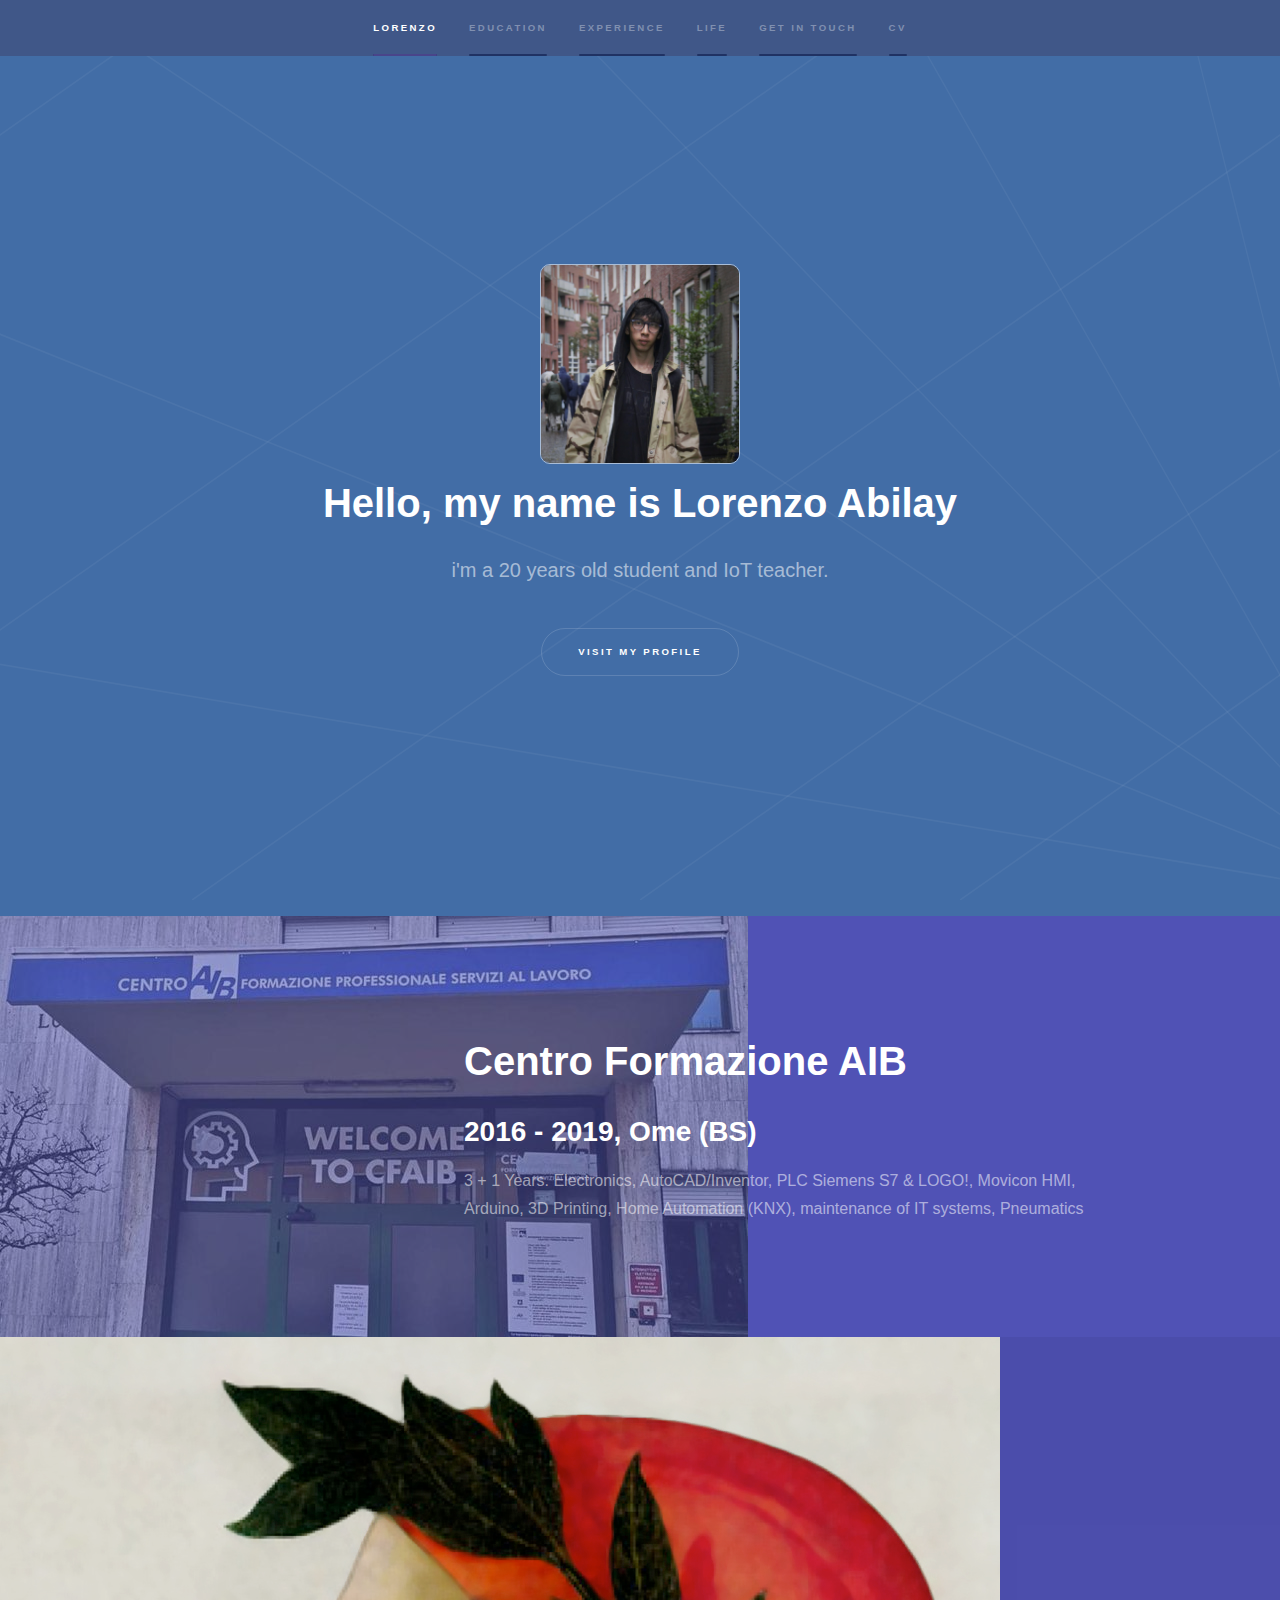
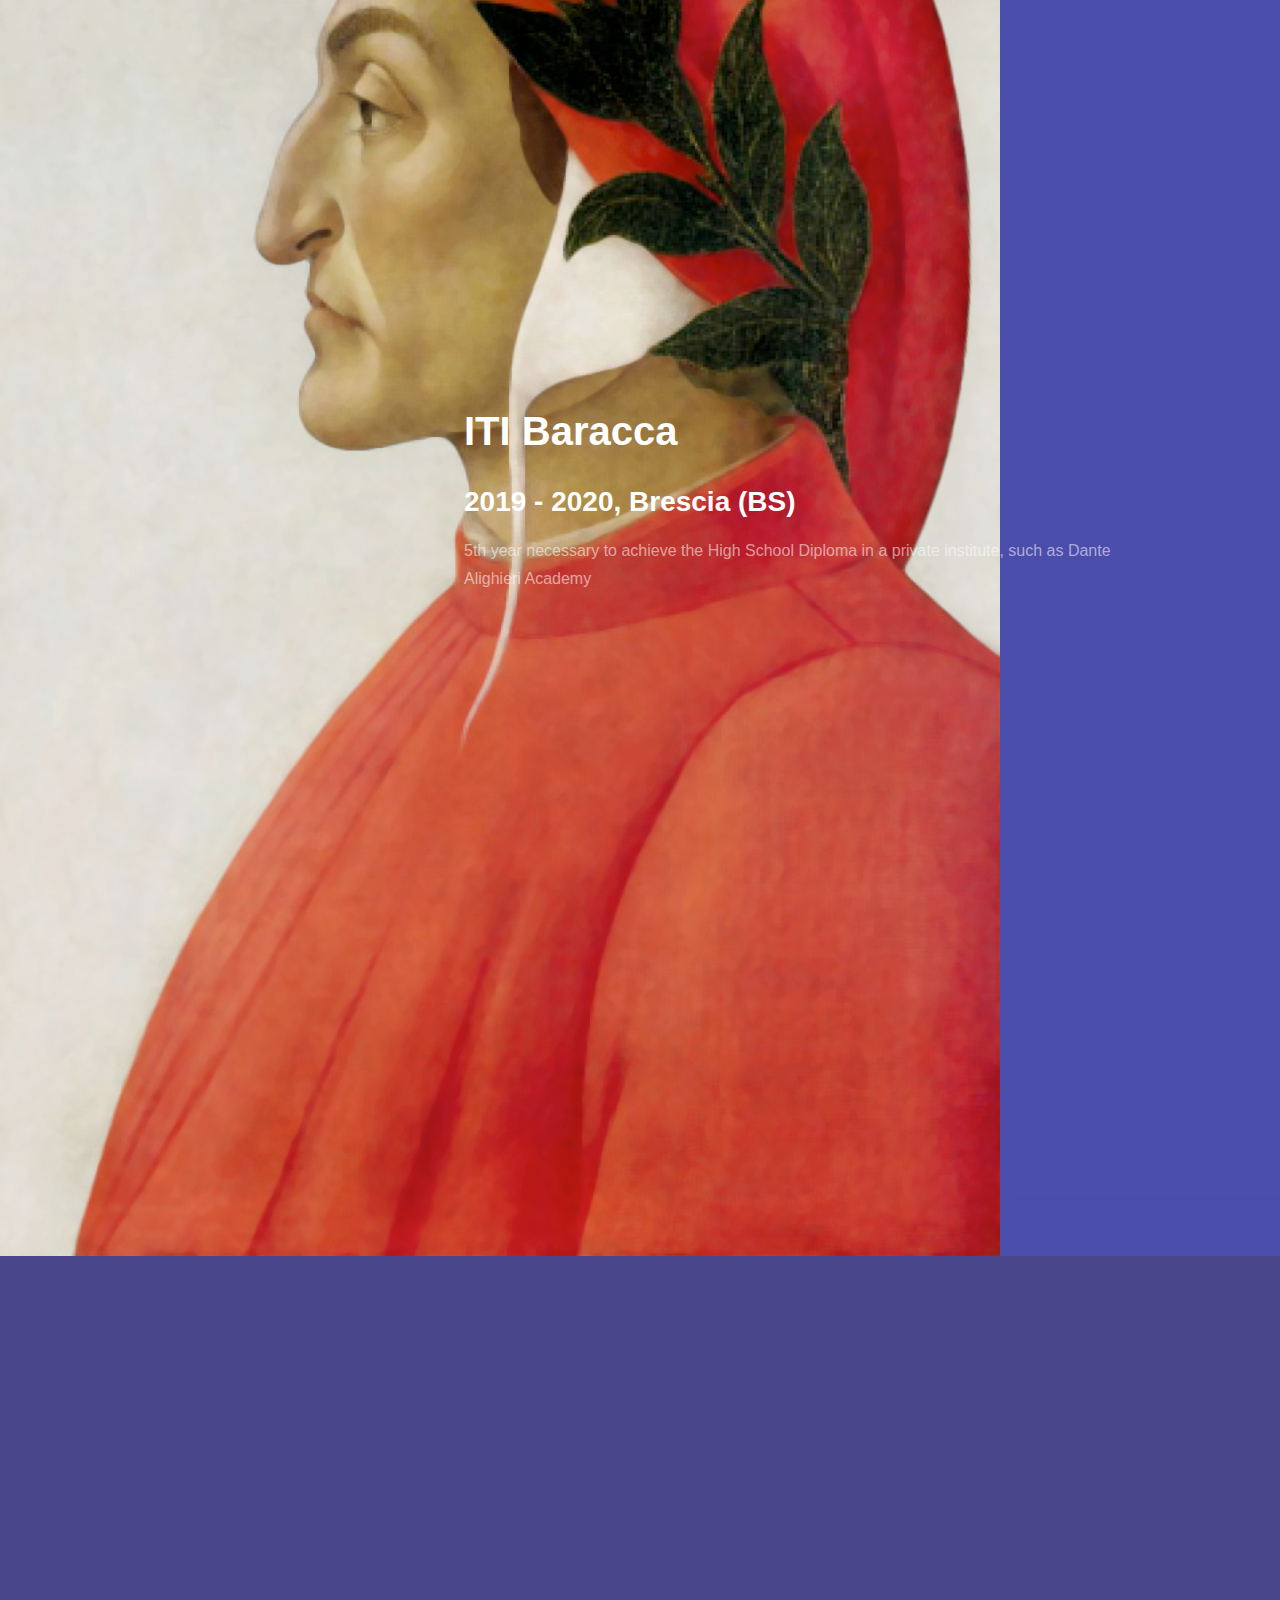
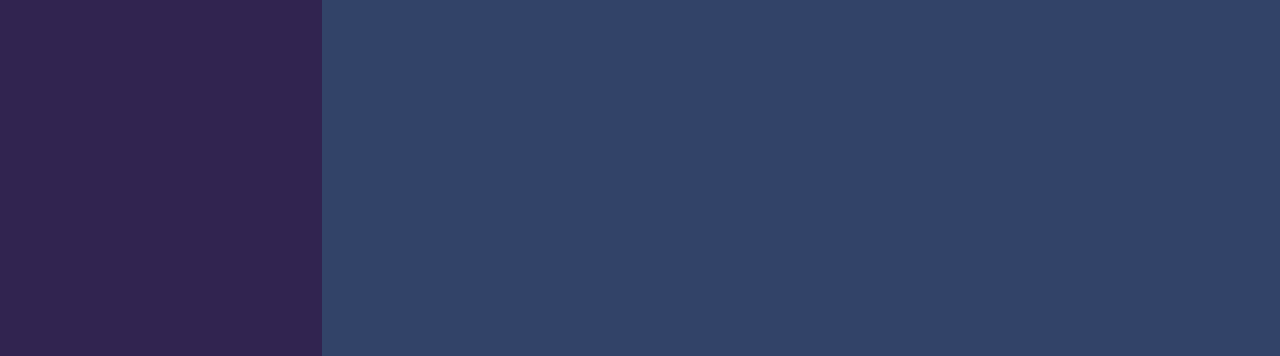
==== commit 87f9c2b5: "index update" ====
--- a/index.html
+++ b/index.html
@@ -19,6 +19,7 @@
 							<li><a href="#experience">experience</a></li>
 							<li><a href="#life">life</a></li>
 							<li><a href="#contact">Get in touch</a></li>
+							<li><a href="https://drive.google.com/file/d/1cCfCmkgGavMIRxPdvF2U5dt-tPNv-C8y/view?usp=sharing">CV</a></li>
 						</ul>
 					</nav>
 				</div>
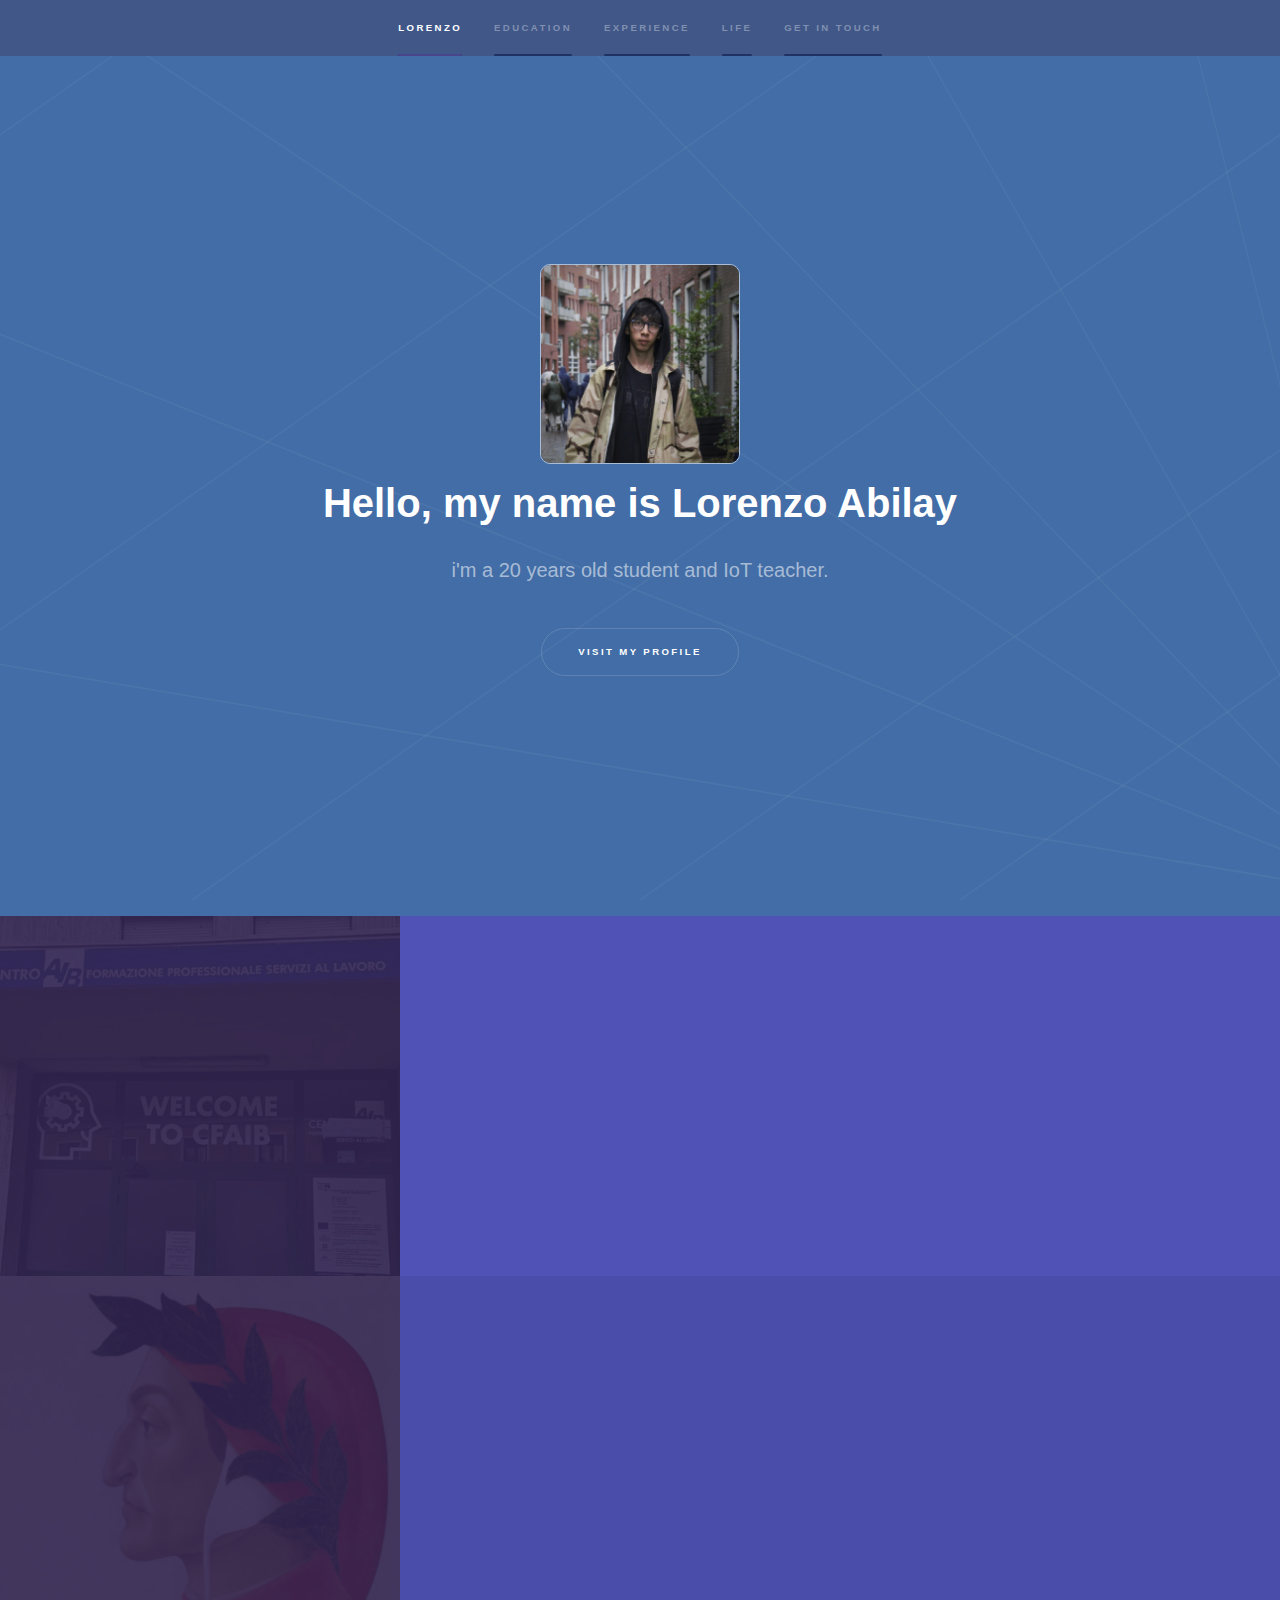
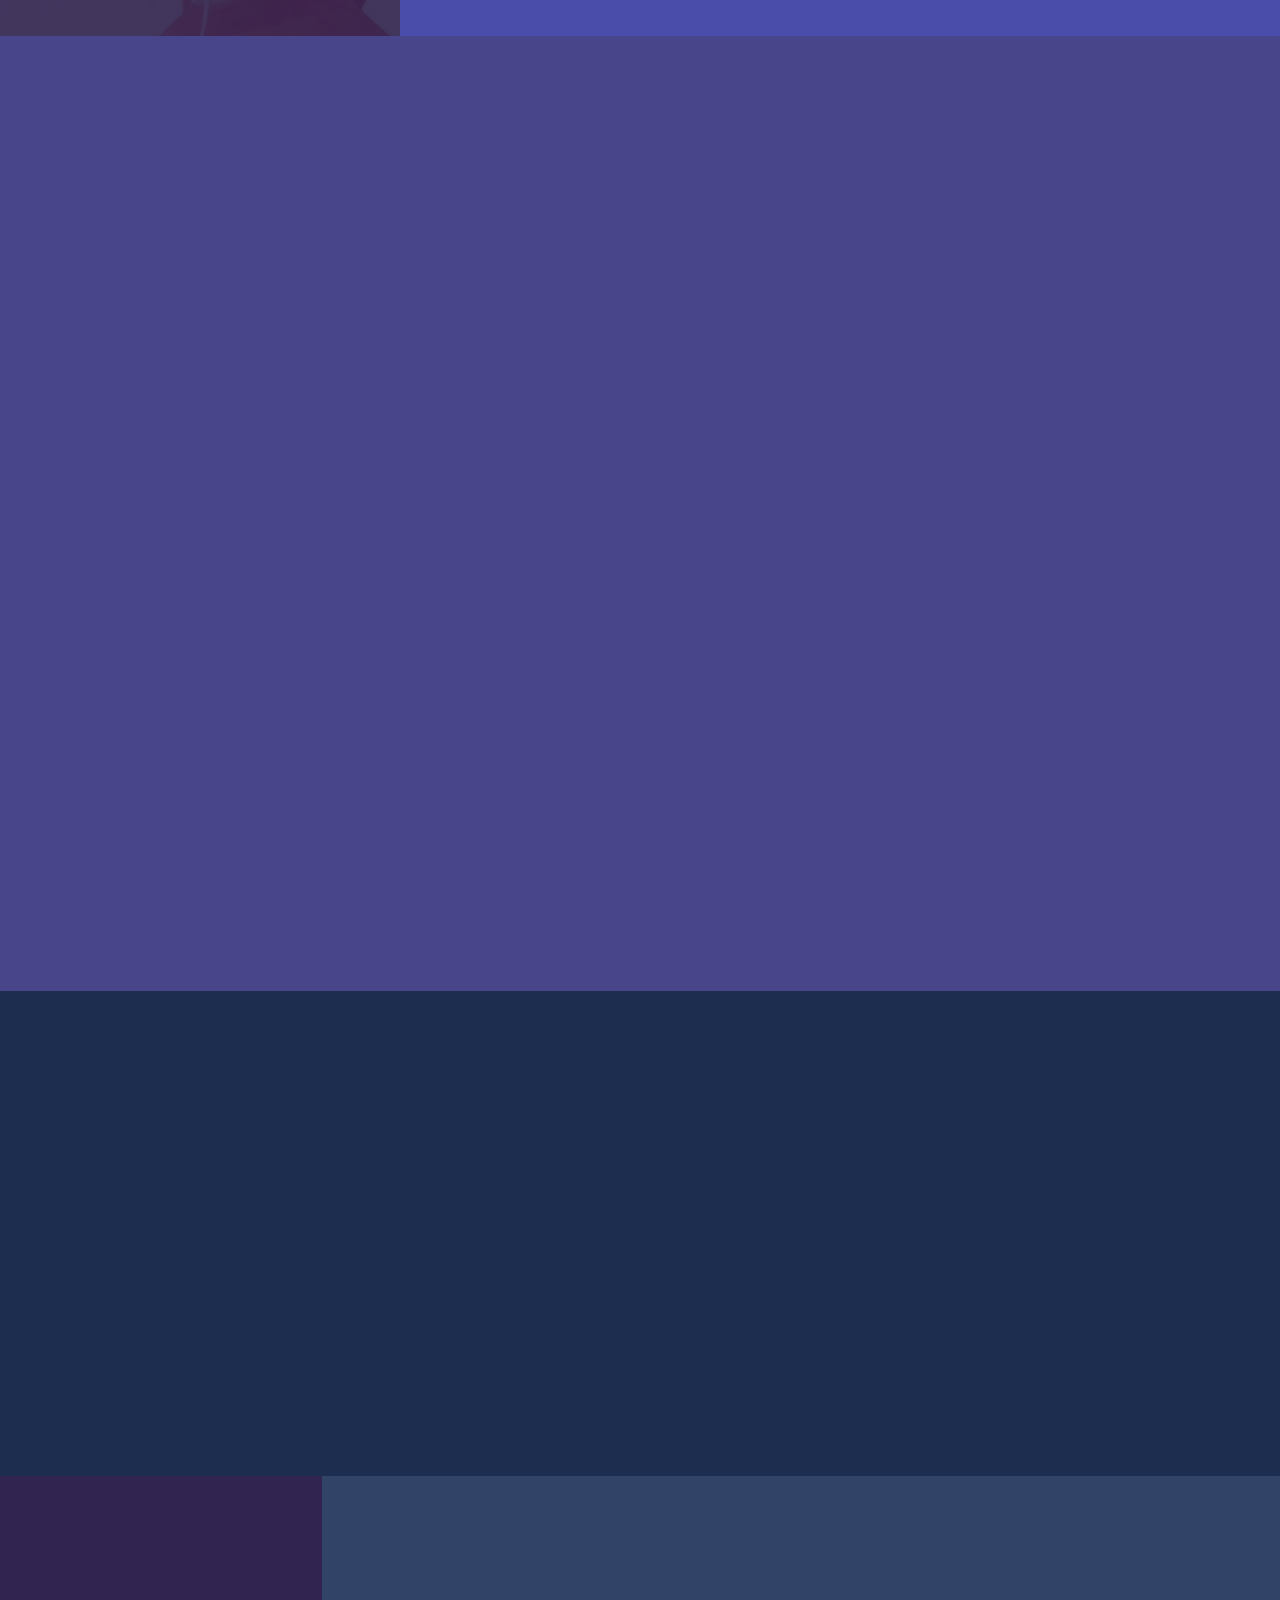
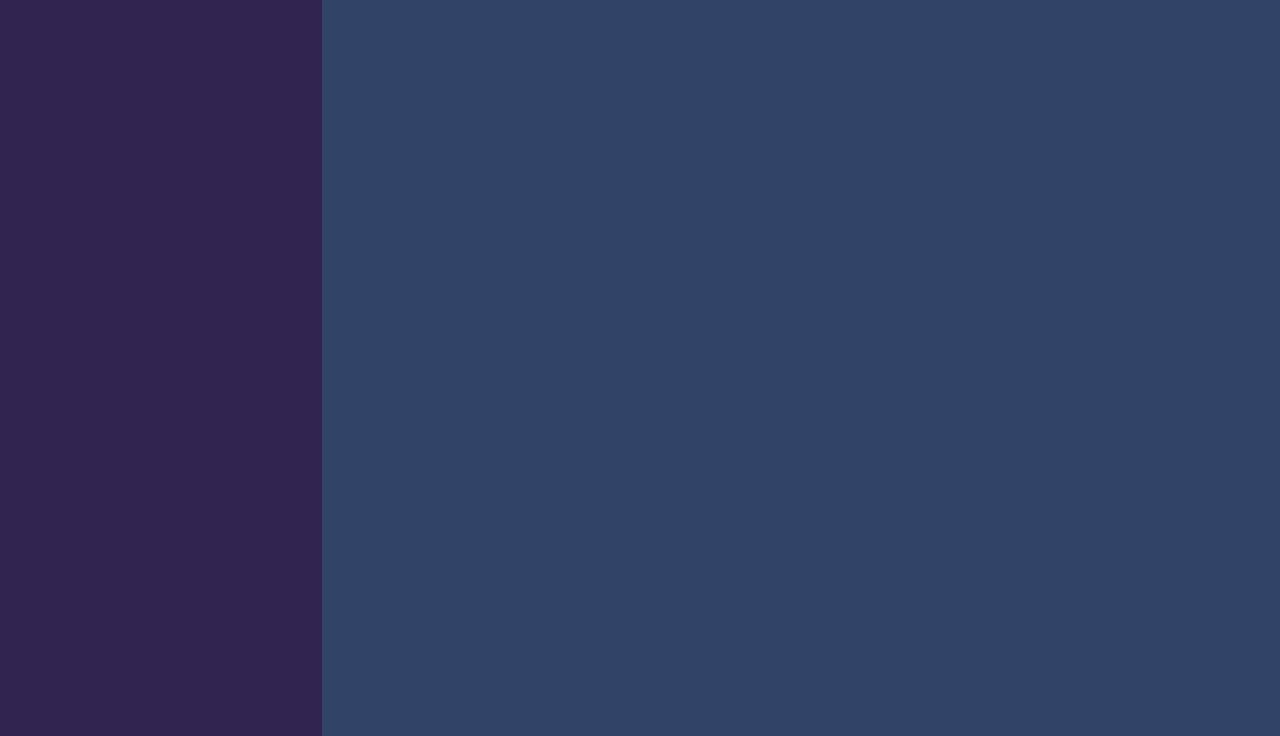
==== commit 70739df9: "index fix" ====
--- a/index.html
+++ b/index.html
@@ -19,7 +19,6 @@
 							<li><a href="#experience">experience</a></li>
 							<li><a href="#life">life</a></li>
 							<li><a href="#contact">Get in touch</a></li>
-							<li><a href="https://drive.google.com/file/d/1cCfCmkgGavMIRxPdvF2U5dt-tPNv-C8y/view?usp=sharing">CV</a></li>
 						</ul>
 					</nav>
 				</div>
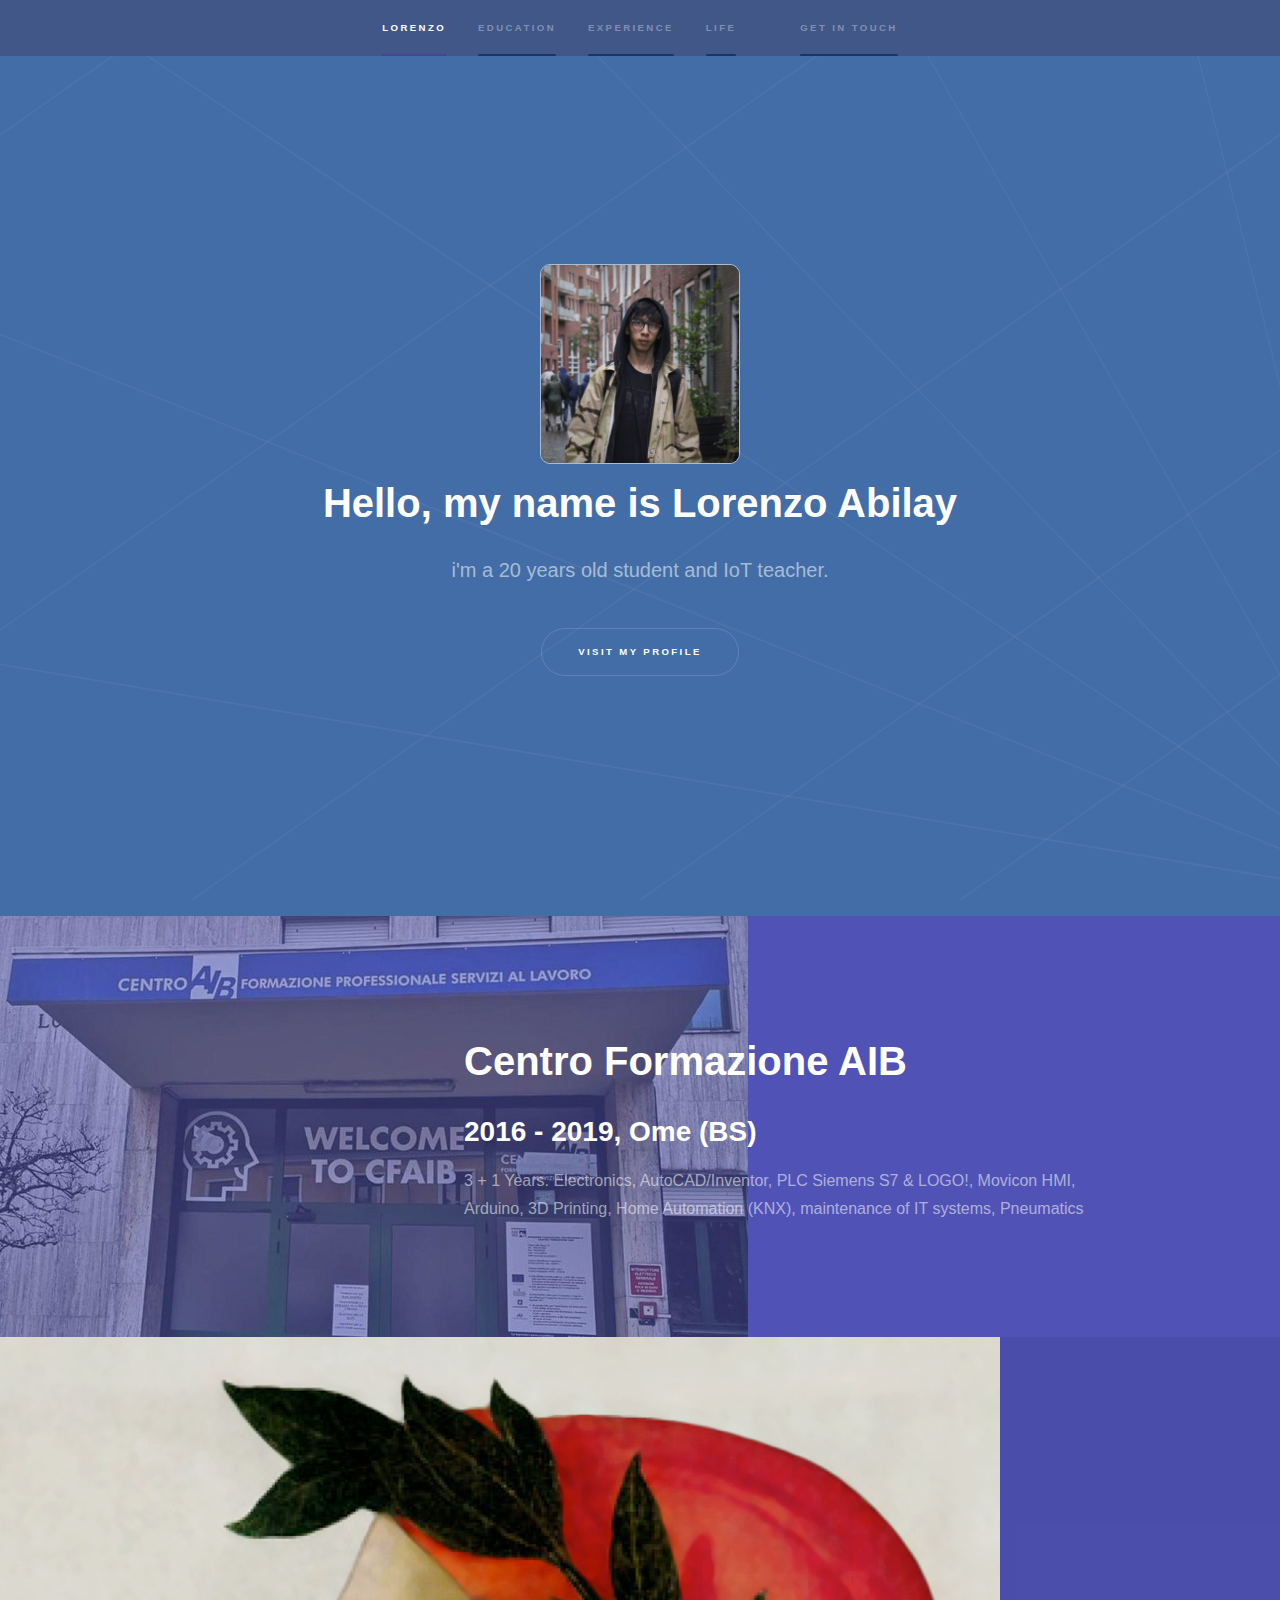
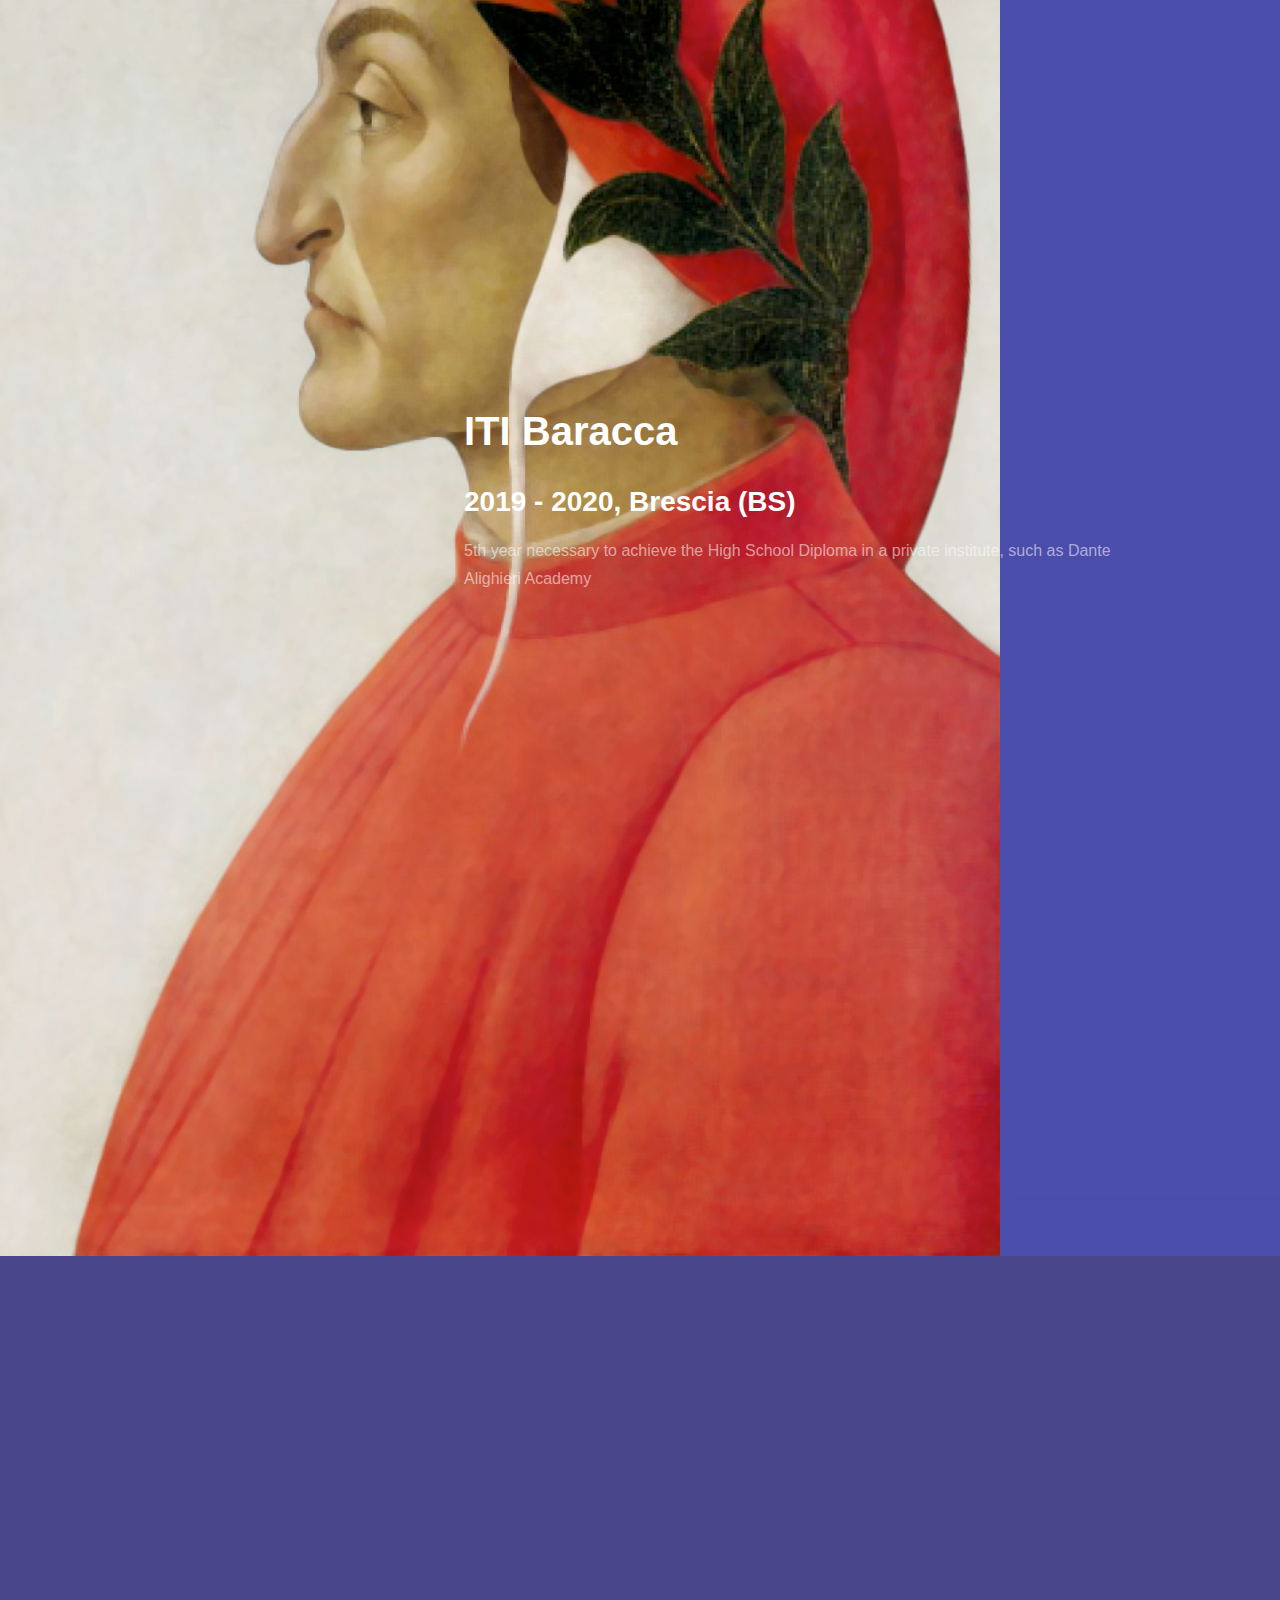
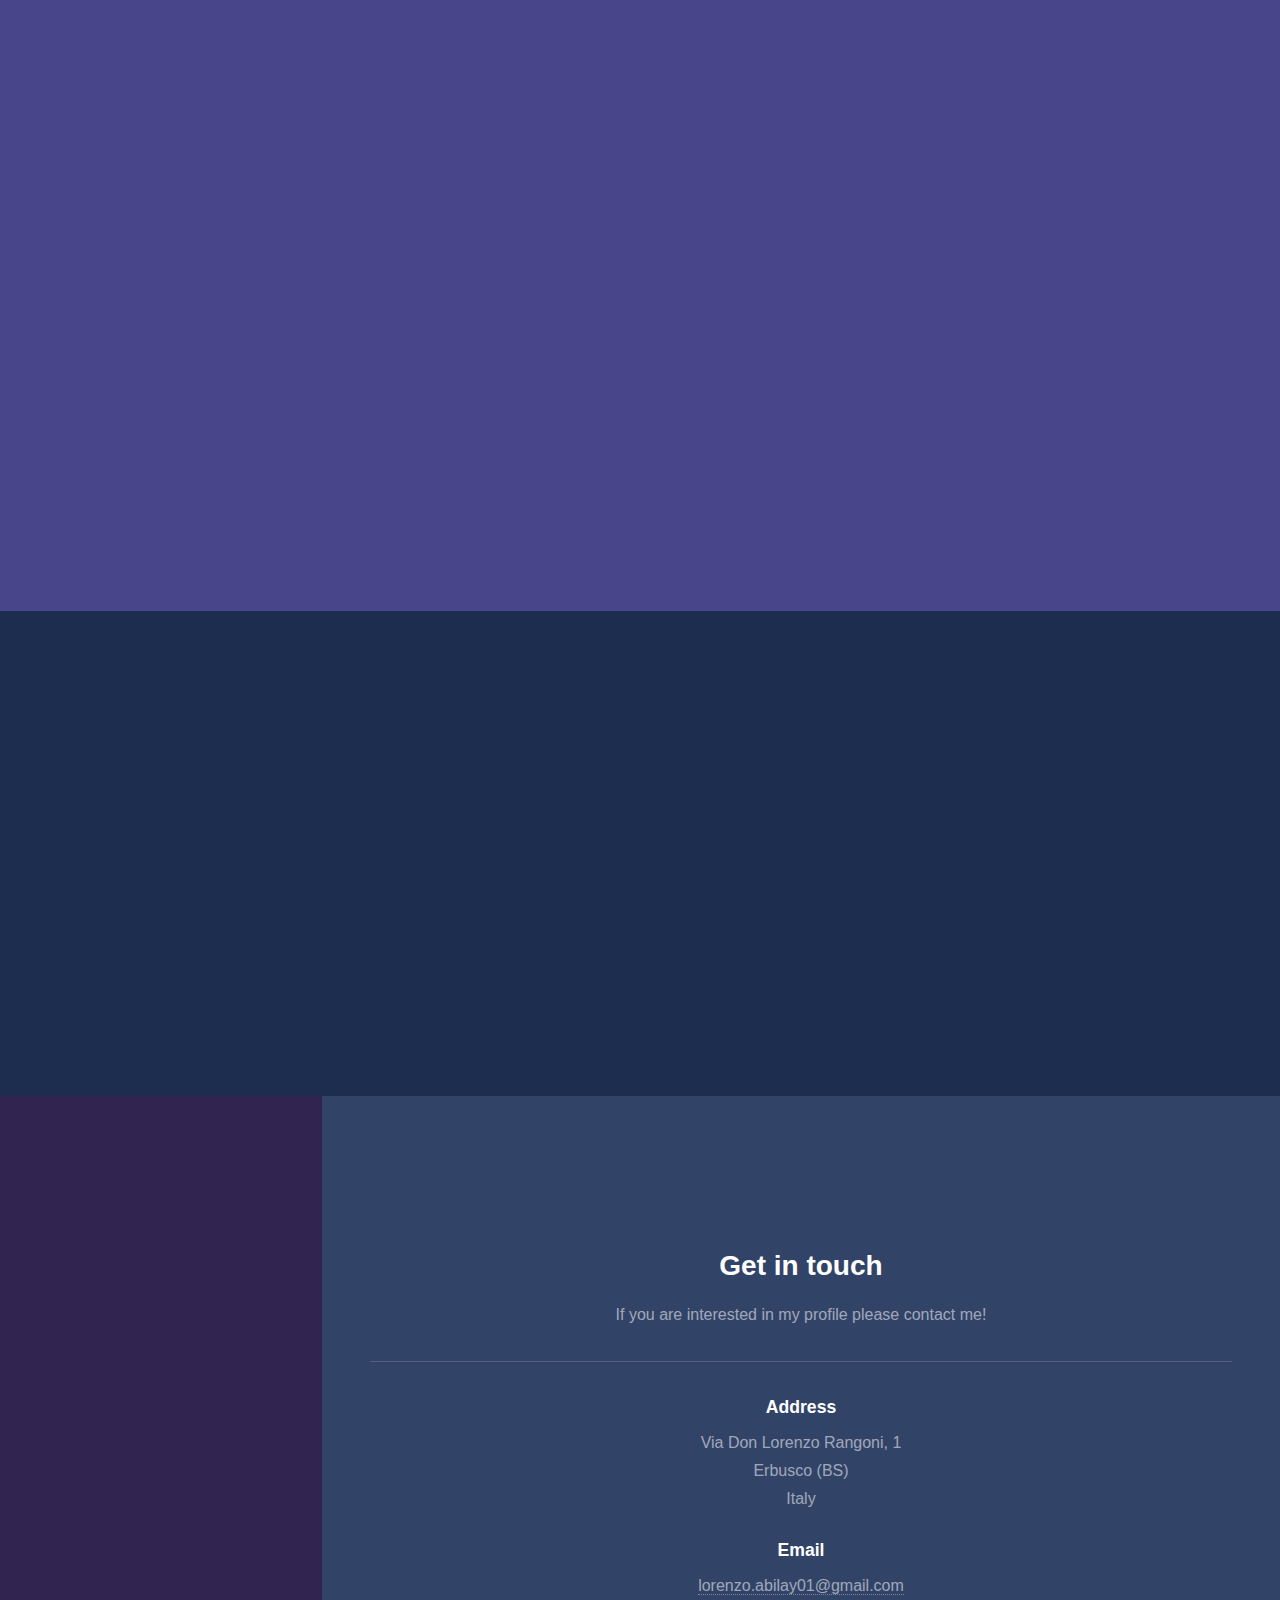
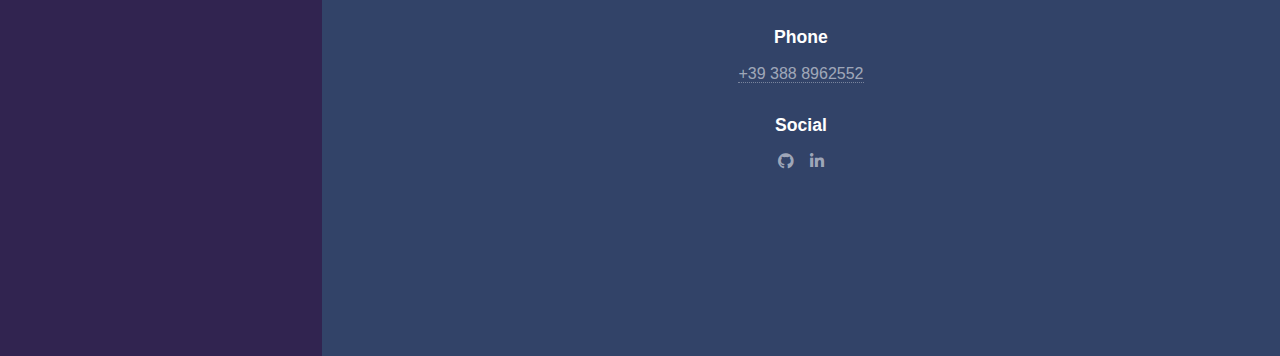
==== commit e555fe3c: "v2" ====
--- a/index.html
+++ b/index.html
@@ -18,6 +18,7 @@
 							<li><a href="#education">education</a></li>
 							<li><a href="#experience">experience</a></li>
 							<li><a href="#life">life</a></li>
+							<li><a href="https://drive.google.com/file/d/1yz7KYJ0EK2gGQQZkRPi_FkxjNI-NB4t3/view?usp=sharing"></a></li>
 							<li><a href="#contact">Get in touch</a></li>
 						</ul>
 					</nav>
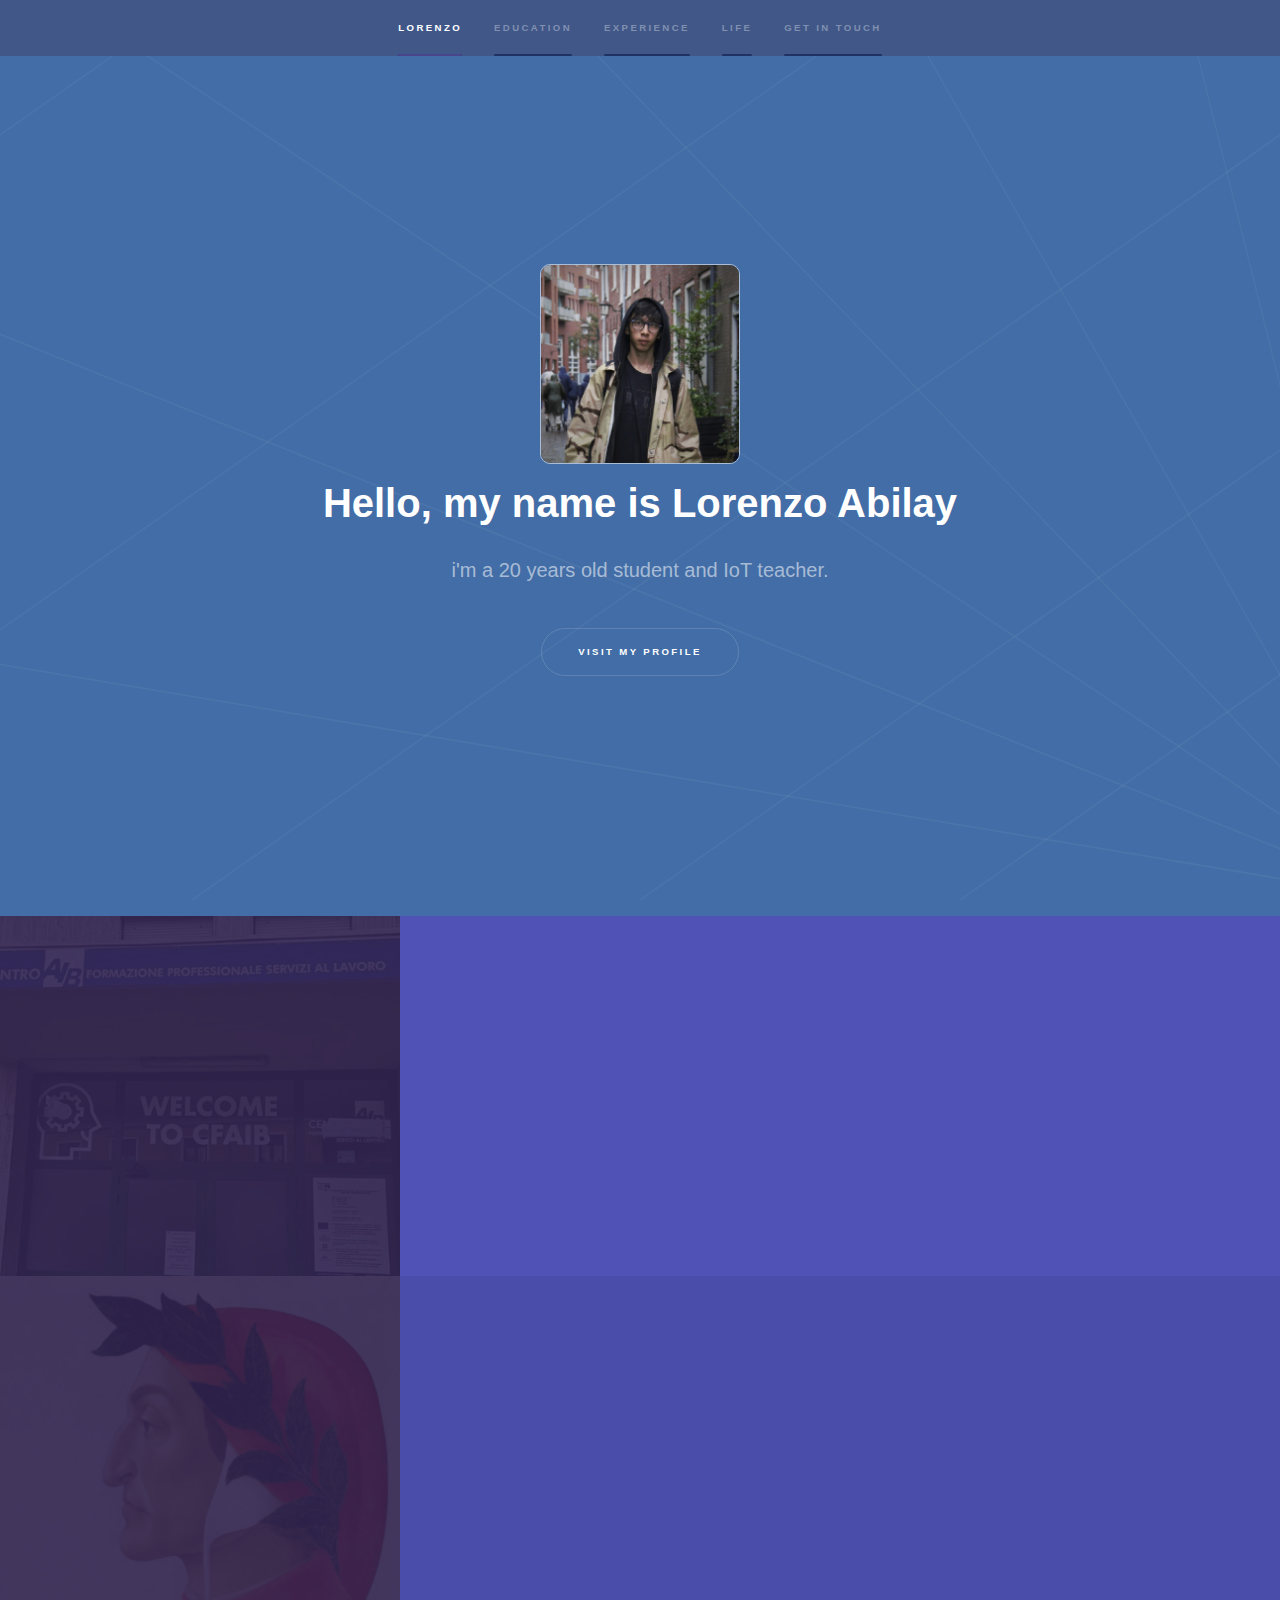
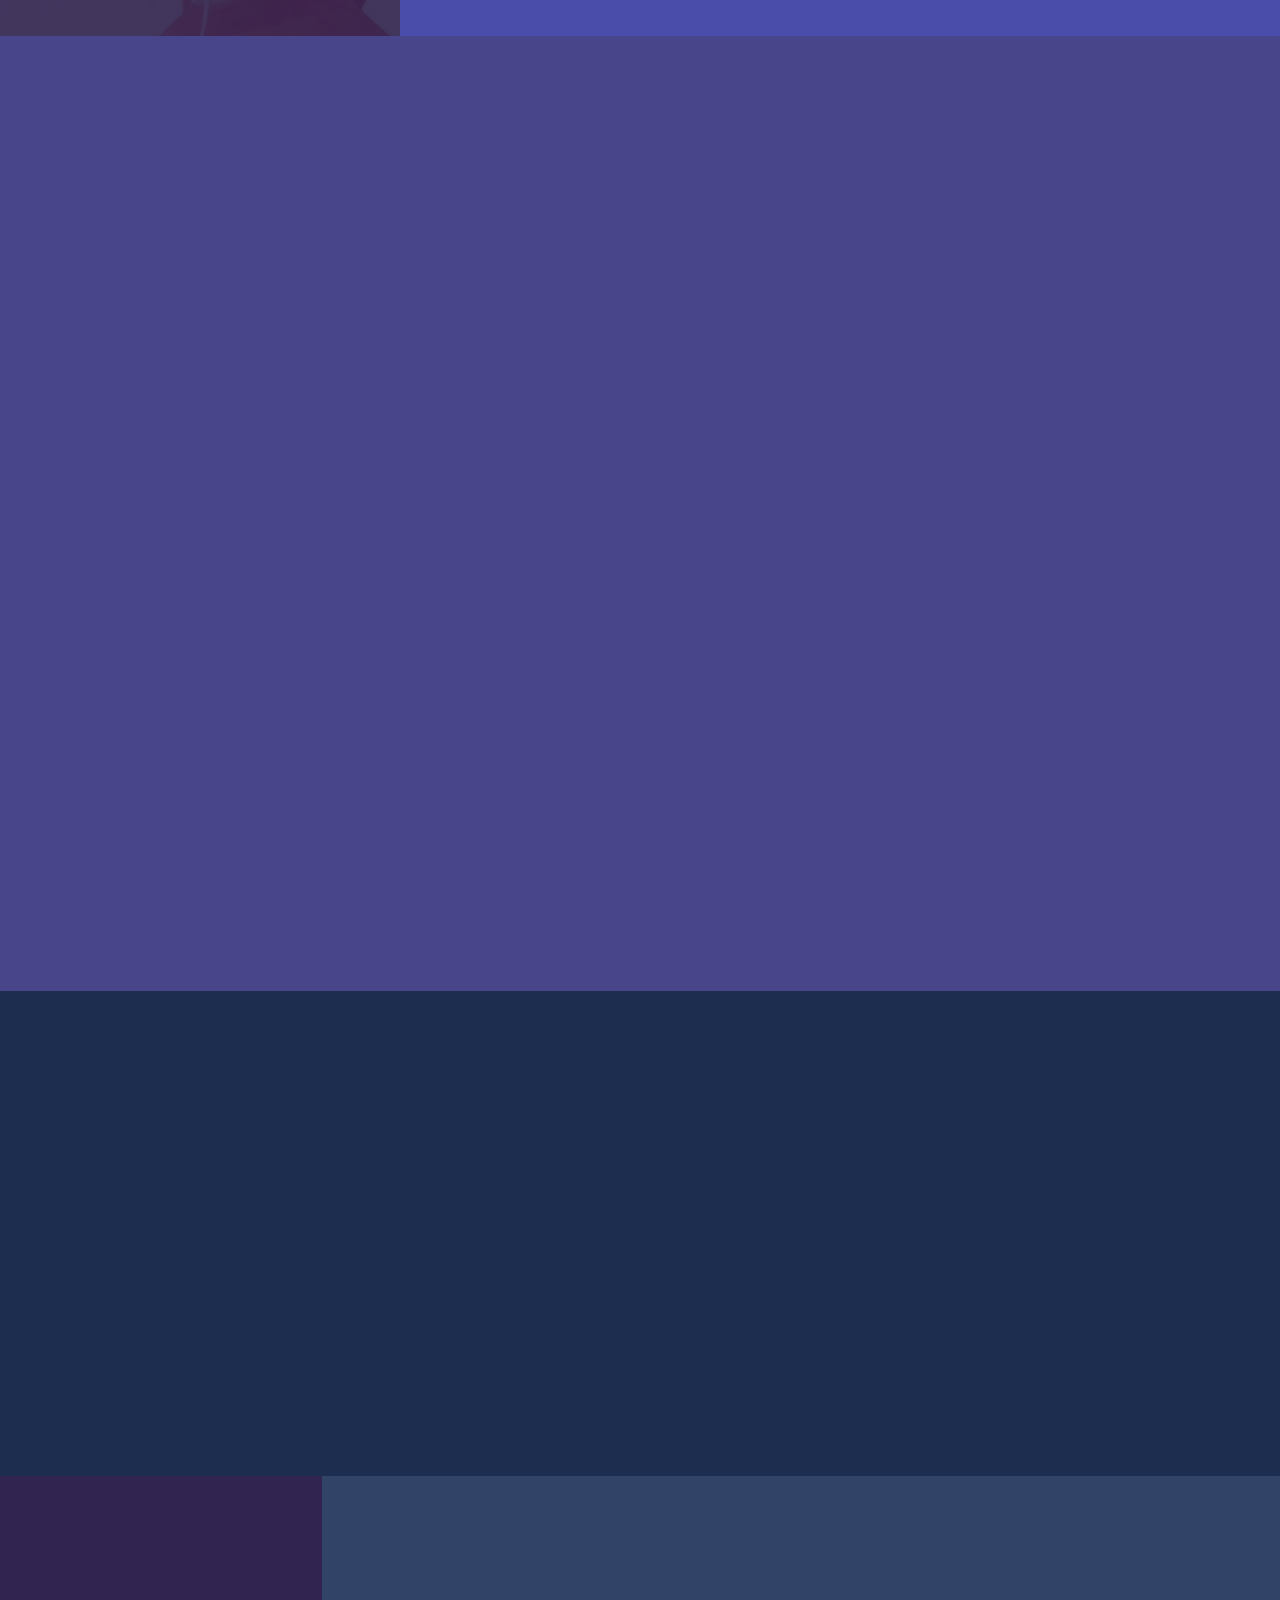
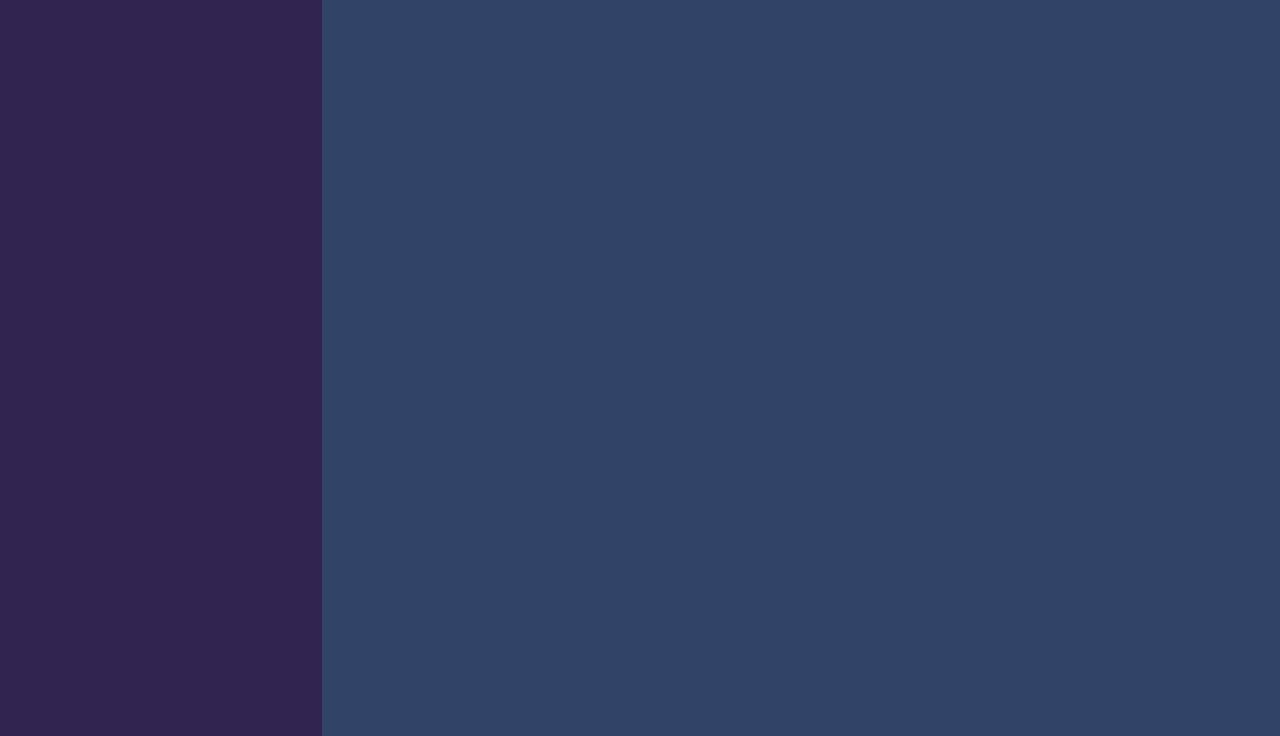
==== commit 40173f44: "fix v2" ====
--- a/index.html
+++ b/index.html
@@ -18,7 +18,6 @@
 							<li><a href="#education">education</a></li>
 							<li><a href="#experience">experience</a></li>
 							<li><a href="#life">life</a></li>
-							<li><a href="https://drive.google.com/file/d/1yz7KYJ0EK2gGQQZkRPi_FkxjNI-NB4t3/view?usp=sharing"></a></li>
 							<li><a href="#contact">Get in touch</a></li>
 						</ul>
 					</nav>
